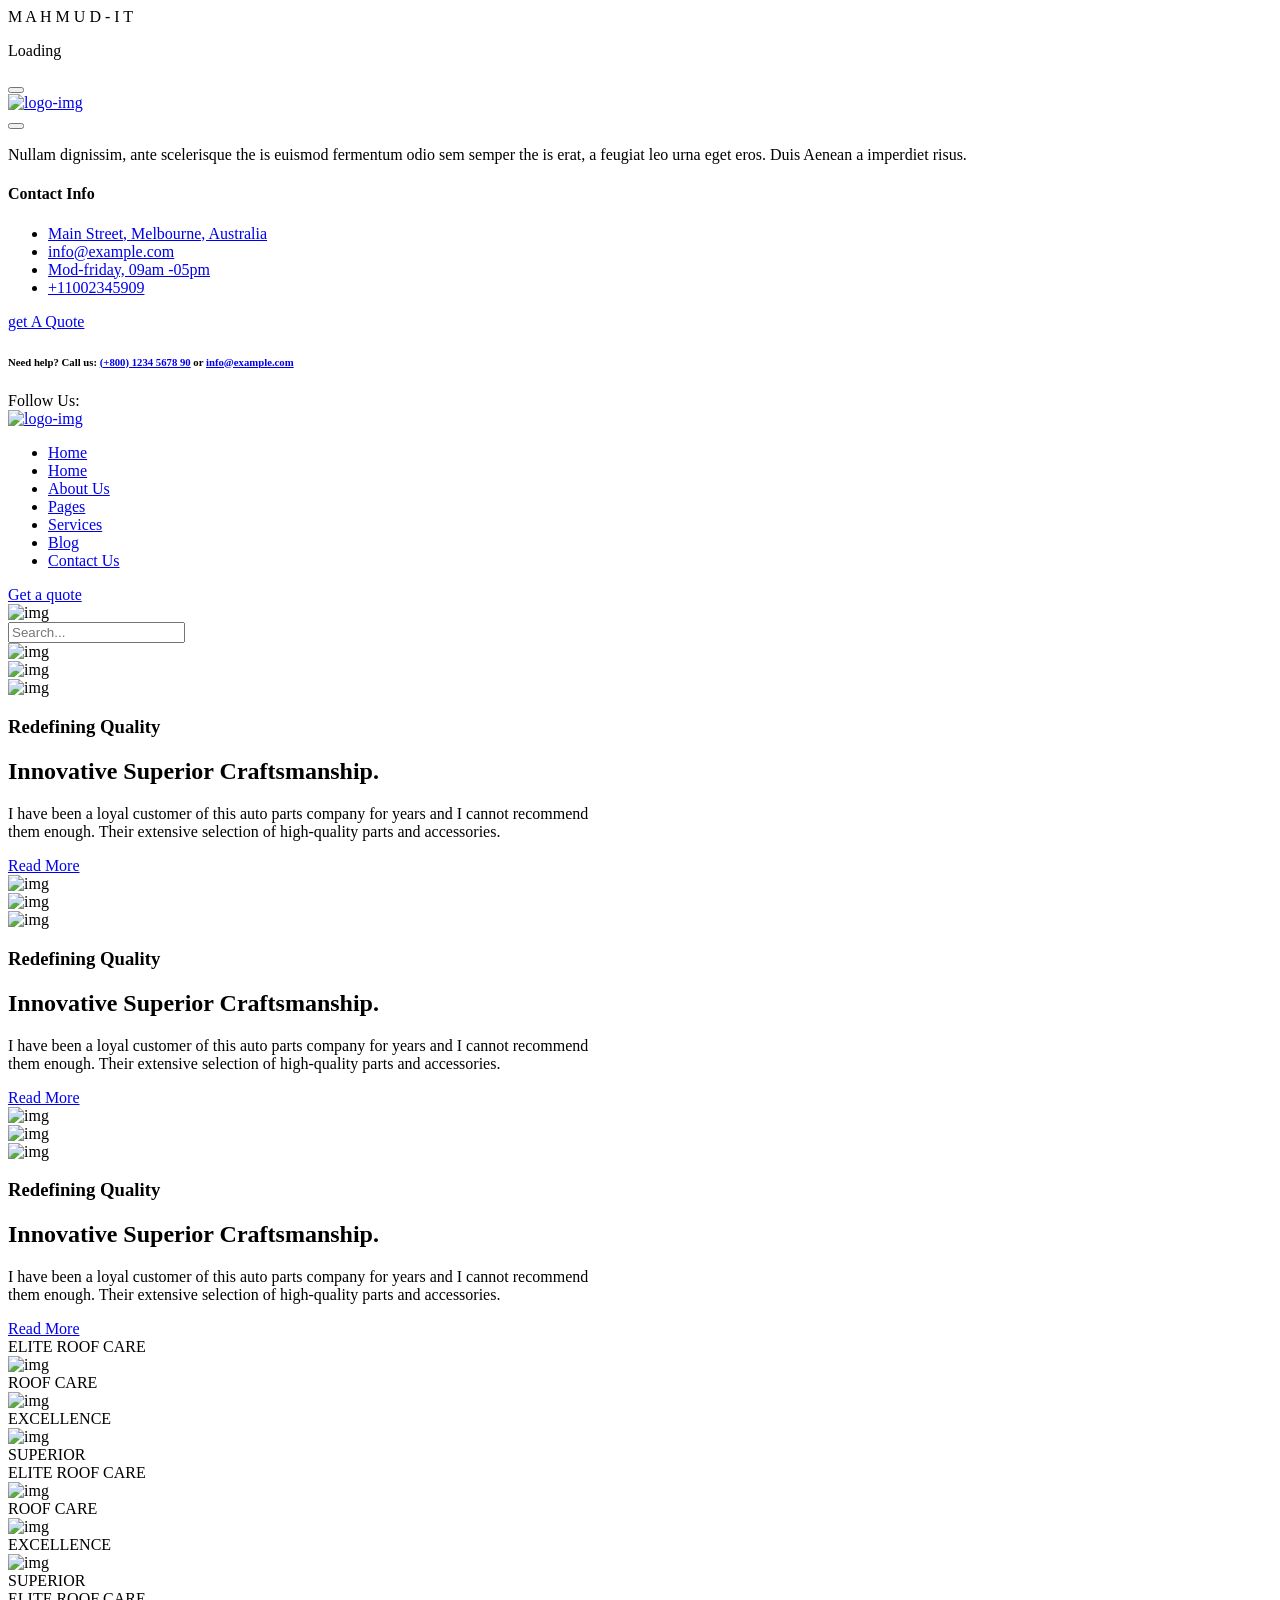
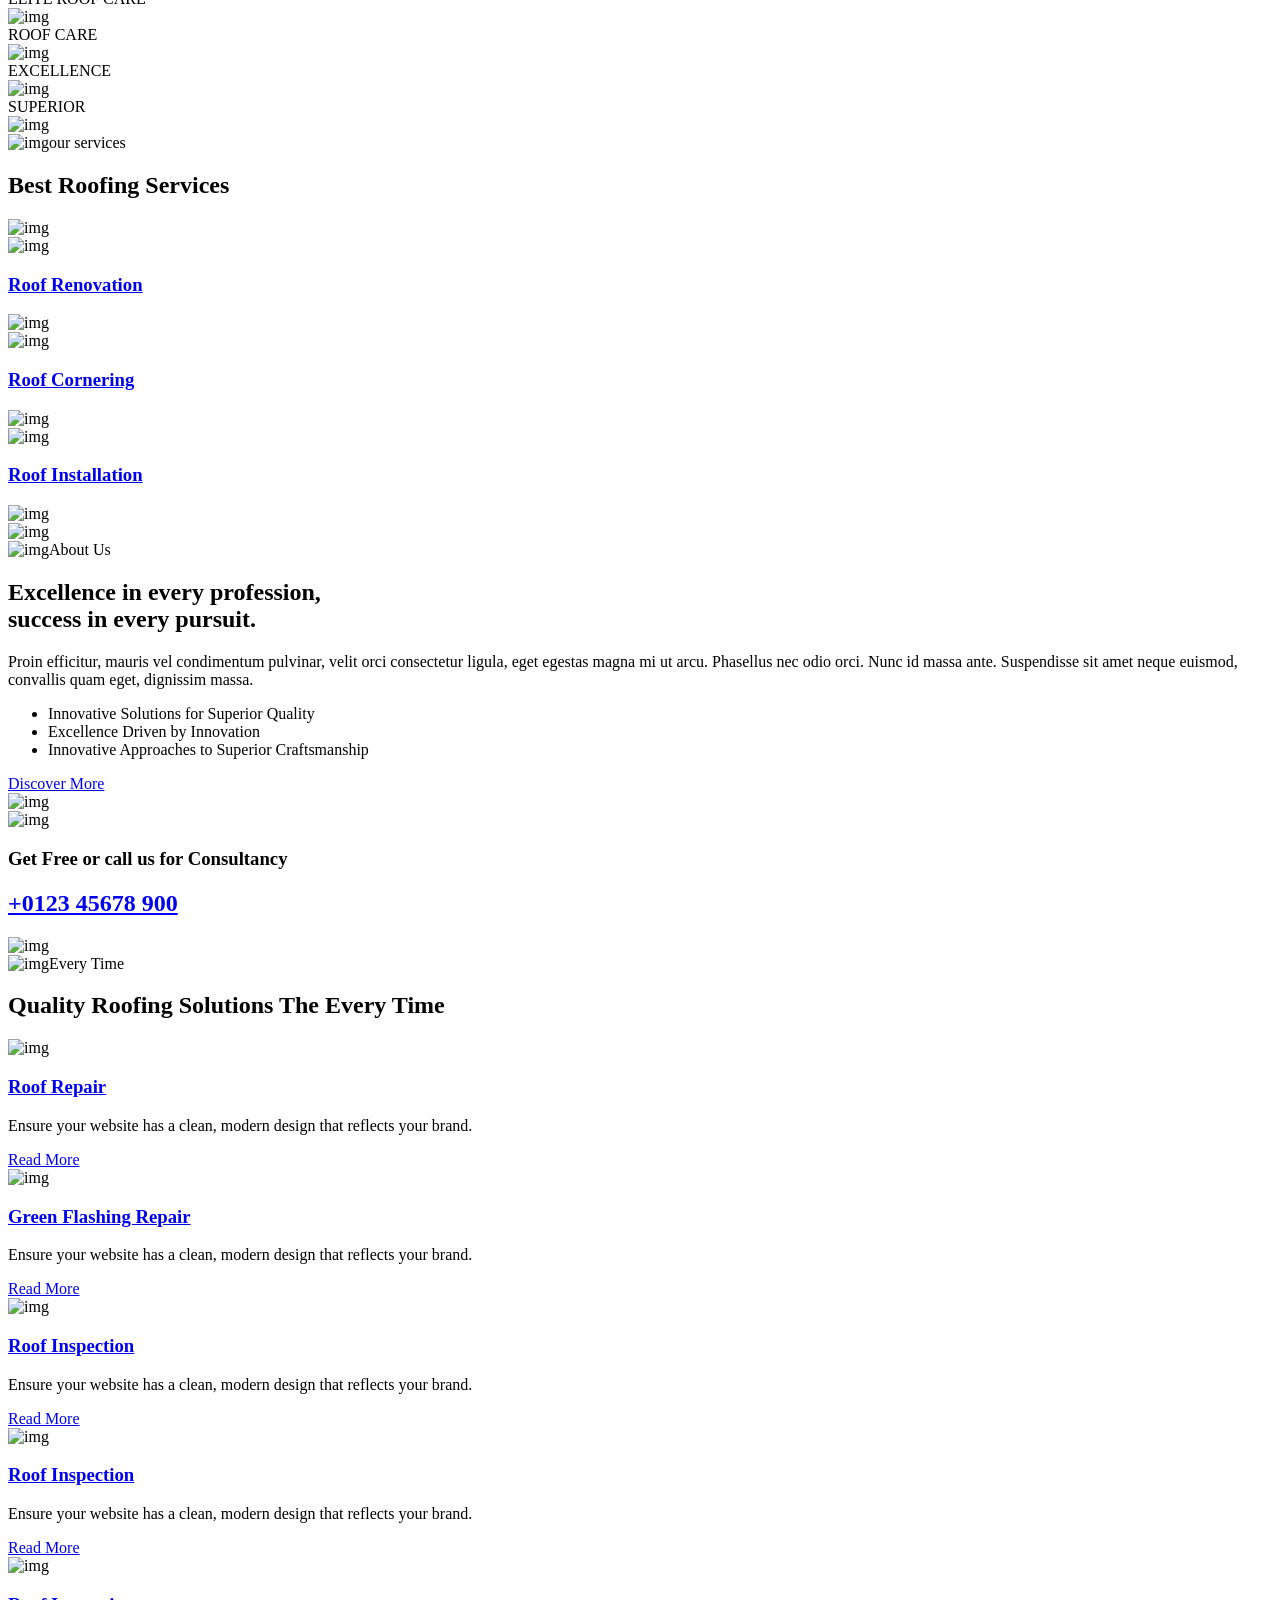
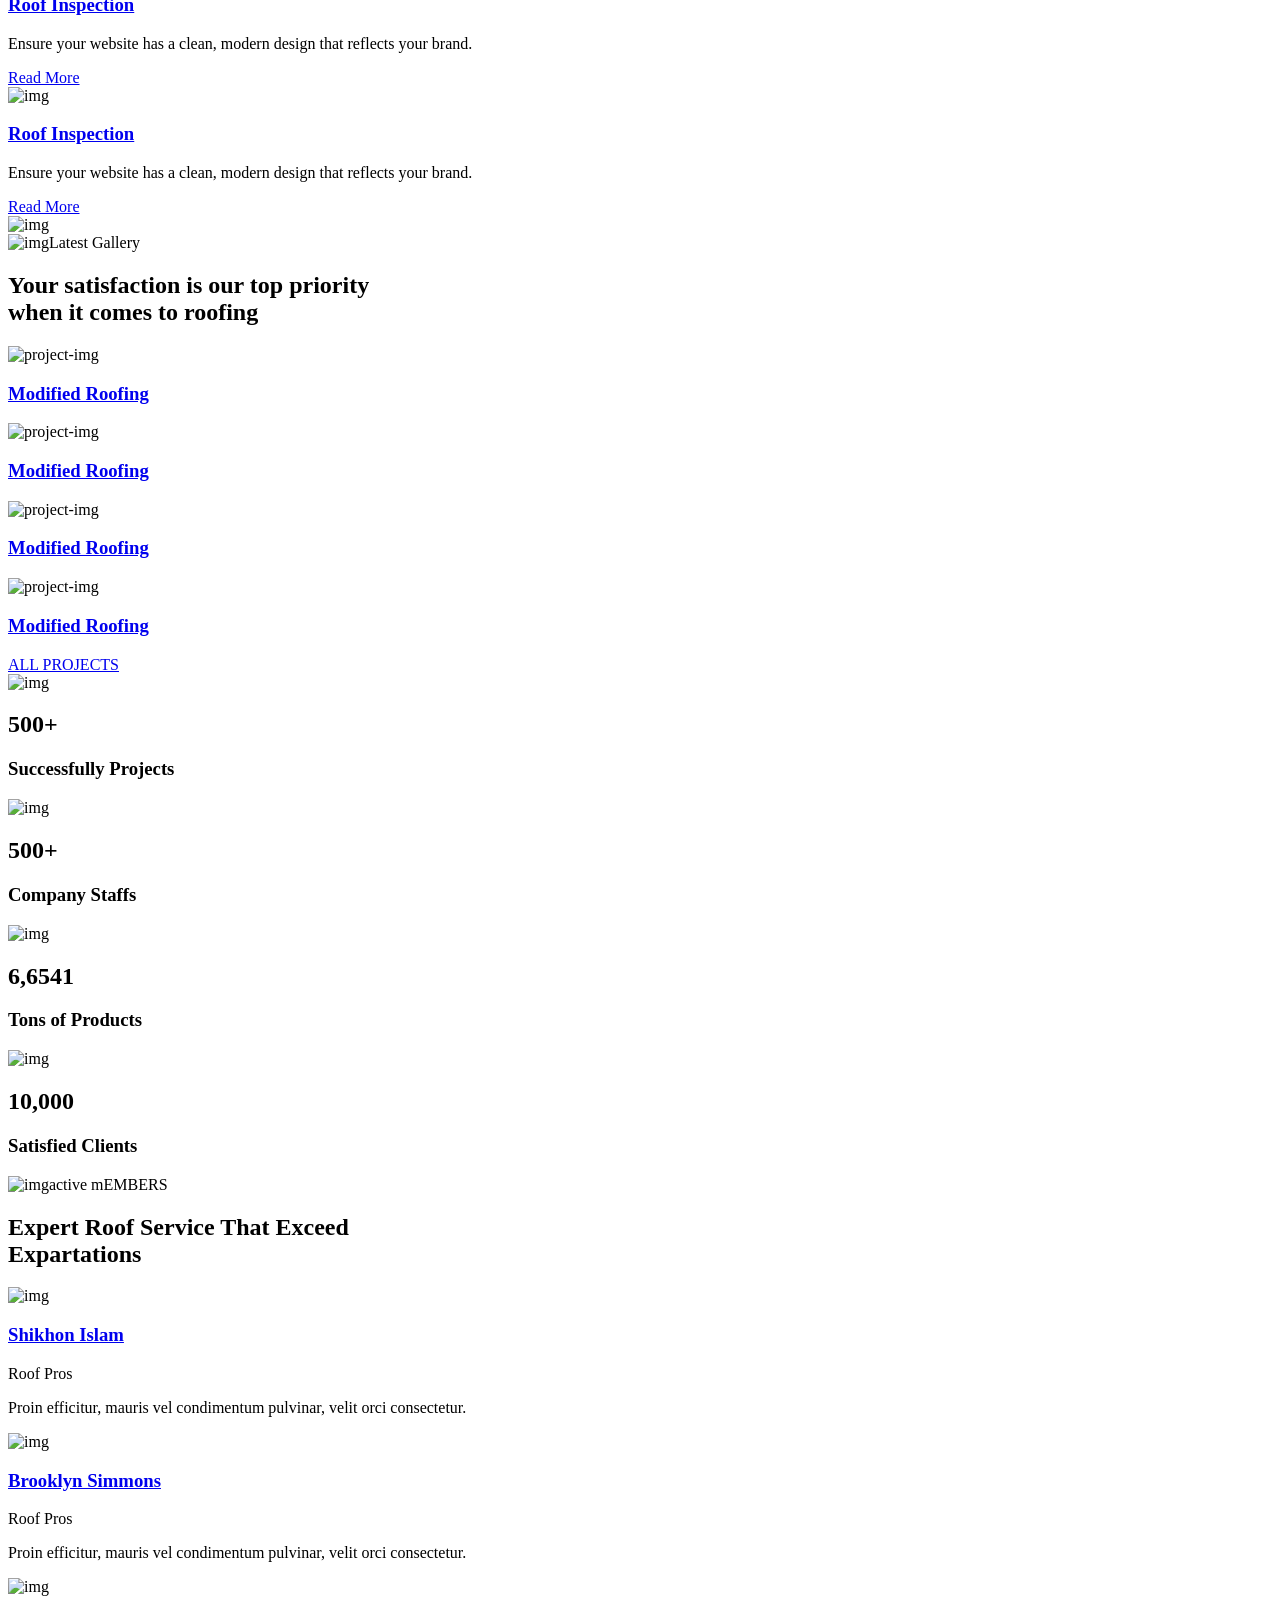
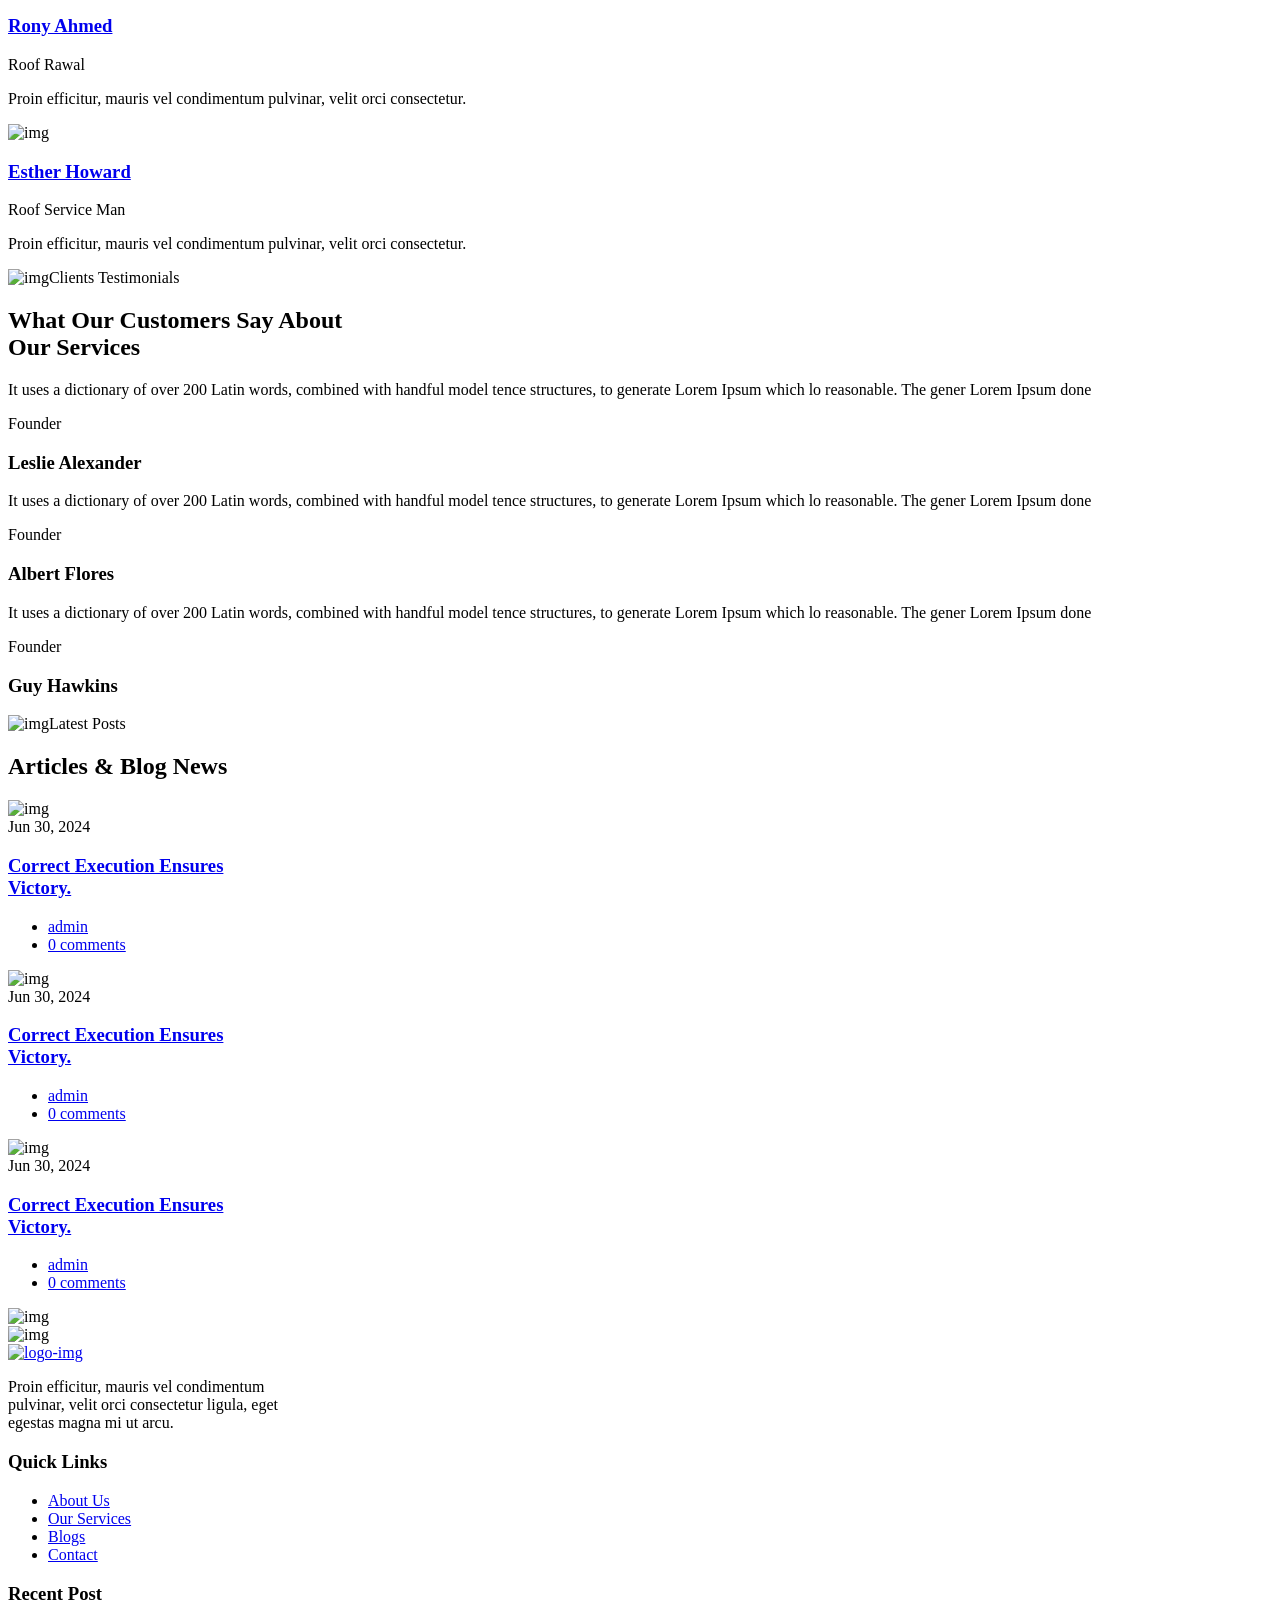
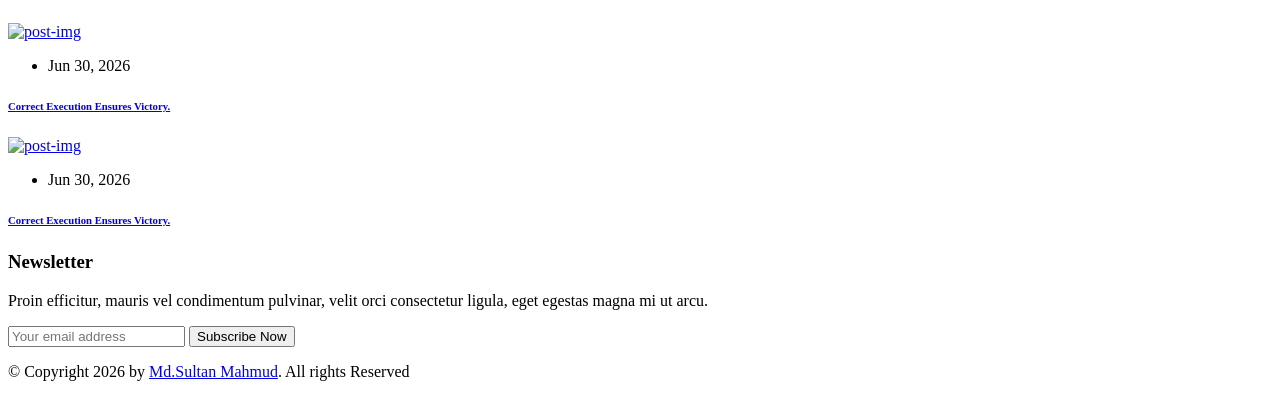
==== index.html @ 5cea92f7 "Add files via upload" ====
<!DOCTYPE html>
<html lang="en">
<!--<< Header Area >>-->

<head>
    <!-- ========== Meta Tags ========== -->
    <meta charset="UTF-8">
    <meta http-equiv="X-UA-Compatible" content="IE=edge">
    <meta name="viewport" content="width=device-width, initial-scale=1">
    <meta name="author" content="cmshaper">
    <meta name="description" content="Nexava - Roofing Services">
    <!-- ======== Page title ============ -->
    <title>sultan mahmud - Roofing Services </title>
    <!--<< Favcion >>-->
    
<!-- fontawsom -->

       

    <link rel="shortcut icon" href="assets/img/favicon.png">
    <!--<< Bootstrap min.css >>-->
    <link rel="stylesheet" href="assets/css/bootstrap.min.css">
    <!--<< All Min Css >>-->
    <link rel="stylesheet" href="assets/css/all.min.css">
    <!--<< Animate.css >>-->
    <link rel="stylesheet" href="assets/css/animate.css">
    <!--<< Magnific Popup.css >>-->
    <link rel="stylesheet" href="assets/css/magnific-popup.css">
    <!--<< MeanMenu.css >>-->
    <link rel="stylesheet" href="assets/css/meanmenu.css">
    <!--<< Swiper Bundle.css >>-->
    <link rel="stylesheet" href="assets/css/swiper-bundle.min.css">
    <!--<< Nice Select.css >>-->
    <link rel="stylesheet" href="assets/css/nice-select.css">
    <!--<< Color.css >>-->
    <link rel="stylesheet" href="assets/css/color.css">
    <!--<< Main.css >>-->
    <link rel="stylesheet" href="assets/css/main.css">
</head>

<body>

    <!-- Preloader Start -->
    <div id="preloader" class="preloader">
        <div class="animation-preloader">
            <div class="spinner">
            </div>
            <div class="txt-loading">
                <span data-text-preloader="M" class="letters-loading">
                        M
                    </span>
                <span data-text-preloader="A" class="letters-loading">
                        A
                    </span>
                <span data-text-preloader="H" class="letters-loading">
                        H
                    </span>
                <span data-text-preloader="M" class="letters-loading">
                        M
                    </span>
                <span data-text-preloader="U" class="letters-loading">
                        U
                    </span>
                <span data-text-preloader="D" class="letters-loading">
                        D
                    </span>                <span data-text-preloader="-" class="letters-loading">
                        -
                    </span>                <span data-text-preloader="I" class="letters-loading">
                        I
                    </span>                <span data-text-preloader="T" class="letters-loading">
                        T
                    </span>
            </div>
            <p class="text-center">Loading</p>
        </div>
        <div class="loader">
            <div class="row">
                <div class="col-3 loader-section section-left">
                    <div class="bg"></div>
                </div>
                <div class="col-3 loader-section section-left">
                    <div class="bg"></div>
                </div>
                <div class="col-3 loader-section section-right">
                    <div class="bg"></div>
                </div>
                <div class="col-3 loader-section section-right">
                    <div class="bg"></div>
                </div>
            </div>
        </div>
    </div>

    <!-- Back To Top Start -->
    <button id="back-top" class="back-to-top">
            <i class="fa-regular fa-arrow-up"></i>
        </button>

    <!--<< Mouse Cursor Start >>-->
    <div class="mouse-cursor cursor-outer"></div>
    <div class="mouse-cursor cursor-inner"></div>

    <!-- Offcanvas Area Start -->
    <div class="fix-area">
        <div class="offcanvas__info">
            <div class="offcanvas__wrapper">
                <div class="offcanvas__content">
                    <div class="offcanvas__top mb-5 d-flex justify-content-between align-items-center">
                        <div class="offcanvas__logo">
                            <a href='/'>
                                    <img src="assets/img/logo/black-logo.Add a heading (11).png" alt="logo-img">
                                </a>
                        </div>
                        <div class="offcanvas__close">
                            <button>
                                <i class="fas fa-times"></i>
                                </button>
                        </div>
                    </div>
                    <p class="text d-none d-xl-block">
                        Nullam dignissim, ante scelerisque the is euismod fermentum odio sem semper the is erat, a feugiat leo urna eget eros. Duis Aenean a imperdiet risus.
                    </p>
                    <div class="mobile-menu fix mb-3"></div>
                    <div class="offcanvas__contact">
                        <h4>Contact Info</h4>
                        <ul>
                            <li class="d-flex align-items-center">
                                <div class="offcanvas__contact-icon">
                                    <i class="fal fa-map-marker-alt"></i>
                                </div>
                                <div class="offcanvas__contact-text">
                                    <a target="_blank" href="#">Main Street, Melbourne, Australia</a>
                                </div>
                            </li>
                            <li class="d-flex align-items-center">
                                <div class="offcanvas__contact-icon mr-15">
                                    <i class="fal fa-envelope"></i>
                                </div>
                                <div class="offcanvas__contact-text">
                                    <a href="mailto:info@azent.com"><span class="mailto:info@example.com">info@example.com</span></a>
                                </div>
                            </li>
                            <li class="d-flex align-items-center">
                                <div class="offcanvas__contact-icon mr-15">
                                    <i class="fal fa-clock"></i>
                                </div>
                                <div class="offcanvas__contact-text">
                                    <a target="_blank" href="#">Mod-friday, 09am -05pm</a>
                                </div>
                            </li>
                            <li class="d-flex align-items-center">
                                <div class="offcanvas__contact-icon mr-15">
                                    <i class="far fa-phone"></i>
                                </div>
                                <div class="offcanvas__contact-text">
                                    <a href="tel:+11002345909">+11002345909</a>
                                </div>
                            </li>
                        </ul>
                        <div class="header-button mt-4">
                            <a class='theme-btn text-center' href='/contact'>
                                    <span>get A Quote<i class="fa-solid fa-arrow-right-long"></i></span>
                                </a>
                        </div>
                        <div class="social-icon d-flex align-items-center">
                            <a href="#"><i class="fab fa-facebook-f"></i></a>
                            <a href="#"><i class="fab fa-twitter"></i></a>
                            <a href="#"><i class="fab fa-youtube"></i></a>
                            <a href="#"><i class="fab fa-linkedin-in"></i></a>
                        </div>
                    </div>
                </div>
            </div>
        </div>
    </div>
    <div class="offcanvas__overlay"></div>

    <!-- Header Top Section Start -->
    <div class="header-top-section fix">
        <div class="container">
            <div class="header-top-wrapper style-2">
                <h6><img src="assets/img/logo/Add a heading (11).png" alt="">Need help? Call us: <a href="tel:+8001234567890">(+800) 1234 5678 90</a> or <a href="mailto:info@example.com"> info@example.com</a></h6>
                <div class="top-right">
                    <div class="social-icon d-flex align-items-center">
                        <span>Follow Us:</span>
                        <a href="#"><i class="fab fa-facebook-f"></i></a>
                        <a href="#"><i class="fab fa-twitter"></i></a>
                        <a href="#"><i class="fa-brands fa-linkedin-in"></i></a>
                        <a href="#"><i class="fa-brands fa-youtube"></i></a>
                    </div>
                </div>
            </div>
        </div>
    </div>

    <!-- Header Section Start -->
    <header id="header-sticky" class="header-2">
        <div class="container">
            <div class="mega-menu-wrapper">
                <div class="header-main">
                    <div class="logo">
                        <a class='header-logo' href='index.html'>
                            <img src="assets/img/logo/black-logo.png" alt="logo-img">
                        </a>
                    </div>
                    <div class="header-left">
                        <div class="mean__menu-wrapper">
                            <div class="main-menu">
                                <nav id="mobile-menu">
                                    <ul>
                                        <li class="has-dropdown active menu-thumb">
                                            <a href='index.html'> Home </a></li>
                                        <li class="has-dropdown active d-xl-none">
                                            <a class='border-none' href='/team'>
                                            Home
                                            </a></li>

                                        <li>
                                            <a href='about.html'>About Us</a>
                                        </li>
                                        
                                        <li class="has-dropdown">
                                            <a href='pages.html'>
                                                Pages
                                            </a>
                                            
                                        </li>

                                        <li>
                                            <a href='service-details.html'>
                                                Services
                                            </a>
                                            
                                        </li>
                                        <li>
                                            <a href='blog.html'>
                                                Blog
                                            </a>
                                        
                                        <li>
                                            <a href='contact.html'>Contact Us</a>
                                        </li>
                                    </ul>
                                </nav>
                            </div>
                        </div>
                    </div>
                    <div class="header-right d-flex justify-content-end align-items-center">
                        <a href="#0" class="search-trigger search-icon"><i class="fal fa-search"></i></a>
                        <div class="header-button">
                            <a class='theme-btn' href='contact.html'>
                                <span>
                                    Get a quote
                                    <i class="fa-regular fa-angles-right"></i>
                                </span>
                                </a>
                        </div>
                        <div class="header__hamburger d-xl-none my-auto">
                            <div class="sidebar__toggle">
                                <img src="assets/img/logo/bar.png" alt="img">
                            </div>
                        </div>
                    </div>
                </div>
            </div>
        </div>
    </header>

    <!-- Search Area Start -->
    <div class="search-wrap">
        <div class="search-inner">
            <i class="fas fa-times search-close" id="search-close"></i>
            <div class="search-cell">
                <form method="get">
                    <div class="search-field-holder">
                        <input type="search" class="main-search-input" placeholder="Search...">
                    </div>
                </form>
            </div>
        </div>
    </div>

    <!-- Hero Section Start -->
    <section class="hero-section fix hero-2">
        <div class="swiper-dot-2">
            <div class="dot-2"></div>
        </div>
        <div class="swiper hero-slider">
            <div class="swiper-wrapper">
                <div class="swiper-slide">
                    <div class="slider-image bg-cover" style="background-image: url('assets/img/hero/hero-1.jpg');">
                        <div class="shape-1" data-animation="slideInUp" data-duration="3s" data-delay="2s">
                            <img src="assets/img/hero/shape-1.png" alt="img">
                        </div>
                        <div class="shape-2" data-animation="slideInRight" data-duration="3s" data-delay="2s">
                            <img src="assets/img/hero/shape-2.png" alt="img">
                        </div>
                        <div class="shape-3" data-animation="slideInRight" data-duration="3s" data-delay="2.3s">
                            <img src="assets/img/hero/shape-3.png" alt="img">
                        </div>
                    </div>
                    <div class="container">
                        <div class="row g-4 align-items-center">
                            <div class="col-lg-8">
                                <div class="hero-content">
                                    <h3 data-animation="slideInRight" data-duration="2s" data-delay=".3s">Redefining Quality</h3>
                                    <h1 data-animation="slideInRight" data-duration="2s" data-delay=".5s">
                                        Innovative Superior Craftsmanship.
                                    </h1>
                                    <p data-animation="slideInRight" data-duration="2s" data-delay=".9s">
                                        I have been a loyal customer of this auto parts company for years and I cannot recommend <br> them enough. Their extensive selection of high-quality parts and accessories.
                                    </p>
                                    <div class="hero-button">
                                        <a class='theme-btn' data-animation='slideInRight' data-delay='.9s' data-duration='2s' href='/about'>
                                                Read More <i class="fa-regular fa-angles-right"></i>
                                            </a>
                                    </div>
                                </div>
                            </div>
                        </div>
                    </div>
                </div>
                <div class="swiper-slide">
                    <div class="slider-image bg-cover" style="background-image: url('assets/img/hero/hero-2.jpg');">
                        <div class="shape-1" data-animation="slideInUp" data-duration="3s" data-delay="2s">
                            <img src="assets/img/hero/shape-1.png" alt="img">
                        </div>
                        <div class="shape-2" data-animation="slideInRight" data-duration="3s" data-delay="2s">
                            <img src="assets/img/hero/shape-2.png" alt="img">
                        </div>
                        <div class="shape-3" data-animation="slideInRight" data-duration="3s" data-delay="2.3s">
                            <img src="assets/img/hero/shape-3.png" alt="img">
                        </div>
                    </div>
                    <div class="container">
                        <div class="row g-4 align-items-center">
                            <div class="col-lg-8">
                                <div class="hero-content">
                                    <h3 data-animation="slideInRight" data-duration="2s" data-delay=".3s">Redefining Quality</h3>
                                    <h1 data-animation="slideInRight" data-duration="2s" data-delay=".5s">
                                        Innovative Superior Craftsmanship.
                                    </h1>
                                    <p data-animation="slideInRight" data-duration="2s" data-delay=".9s">
                                        I have been a loyal customer of this auto parts company for years and I cannot recommend <br> them enough. Their extensive selection of high-quality parts and accessories.
                                    </p>
                                    <div class="hero-button">
                                        <a class='theme-btn' data-animation='slideInRight' data-delay='.9s' data-duration='2s' href='/about'>
                                                Read More <i class="fa-regular fa-angles-right"></i>
                                            </a>
                                    </div>
                                </div>
                            </div>
                        </div>
                    </div>
                </div>
                <div class="swiper-slide">
                    <div class="slider-image bg-cover" style="background-image: url('assets/img/hero/hero-3.jpg');">
                        <div class="shape-1" data-animation="slideInUp" data-duration="3s" data-delay="2s">
                            <img src="assets/img/hero/shape-1.png" alt="img">
                        </div>
                        <div class="shape-2" data-animation="slideInRight" data-duration="3s" data-delay="2s">
                            <img src="assets/img/hero/shape-2.png" alt="img">
                        </div>
                        <div class="shape-3" data-animation="slideInRight" data-duration="3s" data-delay="2.3s">
                            <img src="assets/img/hero/shape-3.png" alt="img">
                        </div>
                    </div>
                    <div class="container">
                        <div class="row g-4 align-items-center">
                            <div class="col-lg-8">
                                <div class="hero-content">
                                    <h3 data-animation="slideInRight" data-duration="2s" data-delay=".3s">Redefining Quality</h3>
                                    <h1 data-animation="slideInRight" data-duration="2s" data-delay=".5s">
                                        Innovative Superior Craftsmanship.
                                    </h1>
                                    <p data-animation="slideInRight" data-duration="2s" data-delay=".9s">
                                        I have been a loyal customer of this auto parts company for years and I cannot recommend <br> them enough. Their extensive selection of high-quality parts and accessories.
                                    </p>
                                    <div class="hero-button">
                                        <a class='theme-btn' data-animation='slideInRight' data-delay='.9s' data-duration='2s' href='/about'>
                                                Read More <i class="fa-regular fa-angles-right"></i>
                                            </a>
                                    </div>
                                </div>
                            </div>
                        </div>
                    </div>
                </div>
            </div>
        </div>
    </section>

    <!-- Marque Section Start -->
    <div class="marquee-section mt-5">
        <div class="mycustom-marque style-2">
            <div class="scrolling-wrap">
                <div class="comm">
                    <div class="cmn-textslide textitalick text-custom-storke">ELITE ROOF CARE</div>
                    <div><img src="assets/img/Asterisk2.png" alt="img"></div>
                    <div class="cmn-textslide textitalick">ROOF CARE</div>
                    <div><img src="assets/img/Asterisk2.png" alt="img"></div>
                    <div class="cmn-textslide textitalick text-custom-storke">EXCELLENCE</div>
                    <div><img src="assets/img/Asterisk2.png" alt="img"></div>
                    <div class="cmn-textslide textitalick text-custom-storke">SUPERIOR</div>
                </div>
                <div class="comm">
                    <div class="cmn-textslide textitalick text-custom-storke">ELITE ROOF CARE</div>
                    <div><img src="assets/img/Asterisk2.png" alt="img"></div>
                    <div class="cmn-textslide textitalick">ROOF CARE</div>
                    <div><img src="assets/img/Asterisk2.png" alt="img"></div>
                    <div class="cmn-textslide textitalick text-custom-storke">EXCELLENCE</div>
                    <div><img src="assets/img/Asterisk2.png" alt="img"></div>
                    <div class="cmn-textslide textitalick text-custom-storke">SUPERIOR</div>
                </div>
                <div class="comm">
                    <div class="cmn-textslide textitalick text-custom-storke">ELITE ROOF CARE</div>
                    <div><img src="assets/img/Asterisk2.png" alt="img"></div>
                    <div class="cmn-textslide textitalick">ROOF CARE</div>
                    <div><img src="assets/img/Asterisk2.png" alt="img"></div>
                    <div class="cmn-textslide textitalick text-custom-storke">EXCELLENCE</div>
                    <div><img src="assets/img/Asterisk2.png" alt="img"></div>
                    <div class="cmn-textslide textitalick text-custom-storke">SUPERIOR</div>
                </div>
            </div>
        </div>
    </div>

    <!-- Service Section Start -->
    <section class="service-section-2 fix section-padding">
        <div class="arrow-shape">
            <img src="assets/img/arrow-shape.png" alt="img">
        </div>
        <div class="container">
            <div class="section-title text-center">
                <span class="justify-content-center wow fadeInUp"><img src="assets/img/icon/07.svg" alt="img">our services</span>
                <h2 class="wow fadeInUp" data-wow-delay=".3s">Best Roofing Services</h2>
            </div>
            <div class="row g-4">
                <div class="col-xl-4 col-lg-6 col-md-6 wow fadeInUp" data-wow-delay=".3s">
                    <div class="service-card-items">
                        <div class="service-image">
                            <img src="assets/img/service/01.jpg" alt="img">
                            <div class="service-content">
                                <div class="icon">
                                    <img src="assets/img/icon/16.svg" alt="img">
                                </div>
                                <h3><a href='/service-details'>Roof Renovation</a></h3>
                                <a class='arrow-icon' href='/service-details'>
                                        <i class="fa-regular fa-arrow-right-long"></i>
                                    </a>
                            </div>
                        </div>
                    </div>
                </div>
                <div class="col-xl-4 col-lg-6 col-md-6 wow fadeInUp" data-wow-delay=".5s">
                    <div class="service-card-items">
                        <div class="service-image">
                            <img src="assets/img/service/02.jpg" alt="img">
                            <div class="service-content">
                                <div class="icon">
                                    <img src="assets/img/icon/17.svg" alt="img">
                                </div>
                                <h3><a href='/service-details'>Roof Cornering</a></h3>
                                <a class='arrow-icon' href='/service-details'>
                                        <i class="fa-regular fa-arrow-right-long"></i>
                                    </a>
                            </div>
                        </div>
                    </div>
                </div>
                <div class="col-xl-4 col-lg-6 col-md-6 wow fadeInUp" data-wow-delay=".7s">
                    <div class="service-card-items">
                        <div class="service-image">
                            <img src="assets/img/service/03.jpg" alt="img">
                            <div class="service-content">
                                <div class="icon">
                                    <img src="assets/img/icon/18.svg" alt="img">
                                </div>
                                <h3><a href='/service-details'>Roof Installation</a></h3>
                                <a class='arrow-icon' href='/service-details'>
                                        <i class="fa-regular fa-arrow-right-long"></i>
                                    </a>
                            </div>
                        </div>
                    </div>
                </div>
            </div>
        </div>
    </section>

    <!-- About Section Start -->
    <section class="about-section fix section-padding bg-cover" style="background-image: url('assets/img/about/about-bg.jpg');">
        <div class="container">
            <div class="about-wrapper-2">
                <div class="row g-4 align-items-center">
                    <div class="col-lg-6">
                        <div class="about-image">
                            <img src="assets/img/about/03.jpg" alt="img" class="wow fadeInUp">
                            <div class="about-image-2 wow fadeInUp" data-wow-delay=".5s">
                                <img src="assets/img/about/04.jpg" alt="img">
                                <a href="https://www.youtube.com/watch?v=Cn4G2lZ_g2I" class="video-btn ripple video-popup">
                                        <i class="fa-solid fa-play"></i>
                                    </a>
                            </div>
                        </div>
                    </div>
                    <div class="col-lg-6">
                        <div class="about-content">
                            <div class="section-title">
                                <span class="wow fadeInUp"><img src="assets/img/icon/07.svg" alt="img">About Us</span>
                                <h2 class="text-white wow fadeInUp" data-wow-delay=".3s">Excellence in every profession, <br> success in every pursuit.</h2>
                            </div>
                            <p class="mt-3 mt-md-0 wow fadeInUp" data-wow-delay=".5s">
                                Proin efficitur, mauris vel condimentum pulvinar, velit orci consectetur ligula, eget egestas magna mi ut arcu. Phasellus nec odio orci. Nunc id massa ante. Suspendisse sit amet neque euismod, convallis quam eget, dignissim massa.
                            </p>
                            <ul class="about-list wow fadeInUp" data-wow-delay=".3s">
                                <li>
                                    <i class="fa-solid fa-circle-check"></i> Innovative Solutions for Superior Quality
                                </li>
                                <li>
                                    <i class="fa-solid fa-circle-check"></i> Excellence Driven by Innovation
                                </li>
                                <li>
                                    <i class="fa-solid fa-circle-check"></i> Innovative Approaches to Superior Craftsmanship
                                </li>
                            </ul>
                            <a class='theme-btn wow fadeInUp' data-wow-delay='.5s' href='/about'>Discover More <i class="fa-regular fa-angles-right"></i></a>
                        </div>
                    </div>
                </div>
            </div>
        </div>
    </section>

    <!-- Contact Info Section Start -->
    <section class="contact-info-section">
        <div class="container">
            <div class="contact-info-wrapper">
                <div class="contact-img">
                    <img src="assets/img/contact-info-img.png" alt="img">
                </div>
                <div class="line-shape-2">
                    <img src="assets/img/line-shape-2.png" alt="img">
                </div>
                <div class="row g-4">
                    <div class="col-sm-6"></div>
                    <div class="col-xxl-6">
                        <div class="contact-info-items">
                            <div class="icon">
                                <i class="fa-sharp fa-regular fa-phone-volume"></i>
                            </div>
                            <div class="content">
                                <h3 class="wow fadeInUp">Get Free or call us for Consultancy</h3>
                                <h2 class="wow fadeInUp" data-wow-delay=".3s"><a href="tel:+012345678900">+0123 45678 900</a></h2>
                            </div>
                        </div>
                    </div>
                </div>
            </div>
        </div>
    </section>

    <!-- Service Section Start -->
    <section class="service-section-3 section-padding pb-0">
        <div class="service-bg-shape">
            <img src="assets/img/service/service-bg.png" alt="img">
        </div>
        <div class="container">
            <div class="service-wrapper-2">
                <div class="row g-4">
                    <div class="col-xl-4">
                        <div class="service-left-item">
                            <div class="section-title">
                                <span class="wow fadeInUp"><img src="assets/img/icon/07.svg" alt="img">Every Time</span>
                                <h2 class="wow fadeInUp" data-wow-delay=".3s">Quality Roofing Solutions The Every Time</h2>
                            </div>
                            <div class="service-image mt-3 mt-md-0 wow fadeInUp" data-wow-delay=".5s">
                                <img src="assets/img/service/04.jpg" alt="img">
                            </div>
                        </div>
                    </div>
                    <div class="col-xl-8">
                        <div class="row g-4">
                            <div class="col-xxl-4 col-xl-6 col-lg-6 col-md-6 wow fadeInUp" data-wow-delay=".3s">
                                <div class="service-box-items style-2 mt-0">
                                    <div class="content">
                                        <h3><a href='/service-details'>Roof Repair</a></h3>
                                        <p>Ensure your website has a clean, modern design that reflects your brand.</p>
                                        <a href="service-details" class="link-btn">Read More <i class="fa-regular fa-angles-right"></i></a>
                                    </div>
                                    <div class="icon">
                                        <img src="assets/img/icon/01.svg" alt="img">
                                    </div>
                                </div>
                            </div>
                            <div class="col-xxl-4 col-xl-6 col-lg-6 col-md-6 wow fadeInUp" data-wow-delay=".5s">
                                <div class="service-box-items style-2 mt-0">
                                    <div class="content">
                                        <h3><a href='/service-details'>Green Flashing Repair</a></h3>
                                        <p>Ensure your website has a clean, modern design that reflects your brand.</p>
                                        <a href="service-details" class="link-btn">Read More <i class="fa-regular fa-angles-right"></i></a>
                                    </div>
                                    <div class="icon">
                                        <img src="assets/img/icon/02.svg" alt="img">
                                    </div>
                                </div>
                            </div>
                            <div class="col-xxl-4 col-xl-6 col-lg-6 col-md-6 wow fadeInUp" data-wow-delay=".7s">
                                <div class="service-box-items style-2 mt-0">
                                    <div class="content">
                                        <h3><a href='/service-details'>Roof Inspection</a></h3>
                                        <p>Ensure your website has a clean, modern design that reflects your brand.</p>
                                        <a href="service-details" class="link-btn">Read More <i class="fa-regular fa-angles-right"></i></a>
                                    </div>
                                    <div class="icon">
                                        <img src="assets/img/icon/04.svg" alt="img">
                                    </div>
                                </div>
                            </div>
                            <div class="col-xxl-4 col-xl-6 col-lg-6 col-md-6 wow fadeInUp" data-wow-delay=".3s">
                                <div class="service-box-items style-2 mt-0">
                                    <div class="content">
                                        <h3><a href='/service-details'>Roof Inspection</a></h3>
                                        <p>Ensure your website has a clean, modern design that reflects your brand.</p>
                                        <a href="service-details" class="link-btn">Read More <i class="fa-regular fa-angles-right"></i></a>
                                    </div>
                                    <div class="icon">
                                        <img src="assets/img/icon/04.svg" alt="img">
                                    </div>
                                </div>
                            </div>
                            <div class="col-xxl-4 col-xl-6 col-lg-6 col-md-6 wow fadeInUp" data-wow-delay=".5s">
                                <div class="service-box-items style-2 mt-0">
                                    <div class="content">
                                        <h3><a href='/service-details'>Roof Inspection</a></h3>
                                        <p>Ensure your website has a clean, modern design that reflects your brand.</p>
                                        <a href="service-details" class="link-btn">Read More <i class="fa-regular fa-angles-right"></i></a>
                                    </div>
                                    <div class="icon">
                                        <img src="assets/img/icon/19.svg" alt="img">
                                    </div>
                                </div>
                            </div>
                            <div class="col-xxl-4 col-xl-6 col-lg-6 col-md-6 wow fadeInUp" data-wow-delay=".7s">
                                <div class="service-box-items style-2 mt-0">
                                    <div class="content">
                                        <h3><a href='/service-details'>Roof Inspection</a></h3>
                                        <p>Ensure your website has a clean, modern design that reflects your brand.</p>
                                        <a href="service-details" class="link-btn">Read More <i class="fa-regular fa-angles-right"></i></a>
                                    </div>
                                    <div class="icon">
                                        <img src="assets/img/icon/20.svg" alt="img">
                                    </div>
                                </div>
                            </div>
                        </div>
                    </div>
                </div>
            </div>
        </div>
    </section>

    <!-- Project Section Start -->
    <section class="project-section fix section-padding">
        <div class="container">
            <div class="section-title">
                <span class="wow fadeInUp"><img src="assets/img/icon/07.svg" alt="img">Latest Gallery</span>
                <h2 class="wow fadeInUp" data-wow-delay=".3s">Your satisfaction is our top priority <br> when it comes to roofing</h2>
            </div>
            <div class="row">
                <div class="col-xl-6 col-lg-6 wow fadeInUp" data-wow-delay=".3s">
                    <div class="project-items">
                        <div class="project-image">
                            <img src="assets/img/project/05.jpg" alt="project-img">
                            <div class="project-content">
                                <h3>
                                    <a href='/project-details'>Modified Roofing</a>
                                </h3>
                                <a class='icon' href='/project-details'>
                                        <i class="fa-regular fa-arrow-right-long"></i>
                                    </a>
                            </div>
                        </div>
                    </div>
                </div>
                <div class="col-xl-6 col-lg-6 wow fadeInUp" data-wow-delay=".5s">
                    <div class="project-items">
                        <div class="project-image">
                            <img src="assets/img/project/06.jpg" alt="project-img">
                            <div class="project-content">
                                <h3>
                                    <a href='/project-details'>Modified Roofing</a>
                                </h3>
                                <a class='icon' href='/project-details'>
                                        <i class="fa-regular fa-arrow-right-long"></i>
                                    </a>
                            </div>
                        </div>
                    </div>
                </div>
                <div class="col-xl-6 col-lg-6 wow fadeInUp" data-wow-delay=".3s">
                    <div class="project-items">
                        <div class="project-image">
                            <img src="assets/img/project/07.jpg" alt="project-img">
                            <div class="project-content">
                                <h3>
                                    <a href='/project-details'>Modified Roofing</a>
                                </h3>
                                <a class='icon' href='/project-details'>
                                        <i class="fa-regular fa-arrow-right-long"></i>
                                    </a>
                            </div>
                        </div>
                    </div>
                </div>
                <div class="col-xl-6 col-lg-6 wow fadeInUp" data-wow-delay=".5s">
                    <div class="project-items">
                        <div class="project-image">
                            <img src="assets/img/project/08.jpg" alt="project-img">
                            <div class="project-content">
                                <h3>
                                    <a href='/project-details'>Modified Roofing</a>
                                </h3>
                                <a class='icon' href='/project-details'>
                                        <i class="fa-regular fa-arrow-right-long"></i>
                                    </a>
                            </div>
                        </div>
                    </div>
                </div>
            </div>
            <div class="project-button text-center mt-5 wow fadeInUp" data-wow-delay=".3s">
                <a class='theme-btn' href='/project'>
                        ALL PROJECTS
                        <i class="fa-regular fa-angles-right"></i>
                    </a>
            </div>
        </div>
    </section>

    <!-- Counter Section Start -->
    <section class="counter-section fix section-padding pt-0">
        <div class="container">
            <div class="row g-4">
                <div class="col-xl-3 col-lg-4 col-md-6 wow fadeInUp" data-wow-delay=".2s">
                    <div class="counter-items">
                        <div class="icon">
                            <img src="assets/img/icon/12.svg" alt="img">
                        </div>
                        <div class="content">
                            <h2><span class="count">500</span>+</h2>
                            <h3>Successfully Projects</h3>
                        </div>
                    </div>
                </div>
                <div class="col-xl-3 col-lg-4 col-md-6 wow fadeInUp" data-wow-delay=".4s">
                    <div class="counter-items">
                        <div class="icon">
                            <img src="assets/img/icon/13.svg" alt="img">
                        </div>
                        <div class="content">
                            <h2><span class="count">500</span>+</h2>
                            <h3> Company Staffs</h3>
                        </div>
                    </div>
                </div>
                <div class="col-xl-3 col-lg-4 col-md-6 wow fadeInUp" data-wow-delay=".6s">
                    <div class="counter-items">
                        <div class="icon">
                            <img src="assets/img/icon/14.svg" alt="img">
                        </div>
                        <div class="content">
                            <h2><span class="count">6,6541</span></h2>
                            <h3>Tons of Products</h3>
                        </div>
                    </div>
                </div>
                <div class="col-xl-3 col-lg-4 col-md-6 wow fadeInUp" data-wow-delay=".8s">
                    <div class="counter-items">
                        <div class="icon">
                            <img src="assets/img/icon/15.svg" alt="img">
                        </div>
                        <div class="content">
                            <h2><span class="count">10,000</span></h2>
                            <h3>Satisfied Clients</h3>
                        </div>
                    </div>
                </div>
            </div>
        </div>
    </section>

    <!-- Team Section Start -->
    <section class="team-section fix section-padding pt-0">
        <div class="container">
            <div class="section-title text-center">
                <span class=" justify-content-center wow fadeInUp"><img src="assets/img/icon/07.svg" alt="img">active mEMBERS </span>
                <h2 class="wow fadeInUp" data-wow-delay=".3s">Expert Roof Service That Exceed <br> Expartations </h2>
            </div>
            <div class="row">
                <div class="col-xl-6 wow fadeInUp" data-wow-delay=".3s">
                    <div class="team-box-items">
                        <div class="team-image">
                            <img src="assets/img/team/01.jpg" alt="img">
                        </div>
                        <div class="team-content">
                            <h3><a href='/team-details'>Shikhon Islam</a></h3>
                            <span>Roof Pros</span>
                            <p>Proin efficitur, mauris vel condimentum pulvinar, velit orci consectetur.</p>
                            <div class="social-icon d-flex align-items-center">
                                <a href="#"><i class="fab fa-facebook-f"></i></a>
                                <a href="#"><i class="fab fa-twitter"></i></a>
                                <a href="#"><i class="fa-brands fa-linkedin-in"></i></a>
                                <a href="#"><i class="fa-brands fa-youtube"></i></a>
                            </div>
                        </div>
                    </div>
                </div>
                <div class="col-xl-6 wow fadeInUp" data-wow-delay=".5s">
                    <div class="team-box-items">
                        <div class="team-image">
                            <img src="assets/img/team/02.jpg" alt="img">
                        </div>
                        <div class="team-content">
                            <h3><a href='/team-details'>Brooklyn Simmons</a></h3>
                            <span>Roof Pros</span>
                            <p>Proin efficitur, mauris vel condimentum pulvinar, velit orci consectetur.</p>
                            <div class="social-icon d-flex align-items-center">
                                <a href="#"><i class="fab fa-facebook-f"></i></a>
                                <a href="#"><i class="fab fa-twitter"></i></a>
                                <a href="#"><i class="fa-brands fa-linkedin-in"></i></a>
                                <a href="#"><i class="fa-brands fa-youtube"></i></a>
                            </div>
                        </div>
                    </div>
                </div>
                <div class="col-xl-6 wow fadeInUp" data-wow-delay=".3s">
                    <div class="team-box-items">
                        <div class="team-image">
                            <img src="assets/img/team/03.jpg" alt="img">
                        </div>
                        <div class="team-content">
                            <h3><a href='/team-details'>Rony Ahmed</a></h3>
                            <span>Roof Rawal</span>
                            <p>Proin efficitur, mauris vel condimentum pulvinar, velit orci consectetur.</p>
                            <div class="social-icon d-flex align-items-center">
                                <a href="#"><i class="fab fa-facebook-f"></i></a>
                                <a href="#"><i class="fab fa-twitter"></i></a>
                                <a href="#"><i class="fa-brands fa-linkedin-in"></i></a>
                                <a href="#"><i class="fa-brands fa-youtube"></i></a>
                            </div>
                        </div>
                    </div>
                </div>
                <div class="col-xl-6 wow fadeInUp" data-wow-delay=".5s">
                    <div class="team-box-items">
                        <div class="team-image">
                            <img src="assets/img/team/04.jpg" alt="img">
                        </div>
                        <div class="team-content">
                            <h3><a href='/team-details'>Esther Howard</a></h3>
                            <span>Roof  Service Man</span>
                            <p>Proin efficitur, mauris vel condimentum pulvinar, velit orci consectetur.</p>
                            <div class="social-icon d-flex align-items-center">
                                <a href="#"><i class="fab fa-facebook-f"></i></a>
                                <a href="#"><i class="fab fa-twitter"></i></a>
                                <a href="#"><i class="fa-brands fa-linkedin-in"></i></a>
                                <a href="#"><i class="fa-brands fa-youtube"></i></a>
                            </div>
                        </div>
                    </div>
                </div>
            </div>
        </div>
    </section>

    <!-- Testimonial Section Start -->
    <section class="testimonial-section fix section-padding pt-0">
        <div class="container">
            <div class="section-title text-center">
                <span class="justify-content-center wow fadeInUp"><img src="assets/img/icon/07.svg" alt="img">Clients Testimonials</span>
                <h2 class="wow fadeInUp" data-wow-delay=".3s">What Our Customers Say About <br> Our Services</h2>
            </div>
            <div class="swiper testimonial-slider">
                <div class="swiper-wrapper">
                    <div class="swiper-slide">
                        <div class="testimonial-card-items">
                            <div class="client-img bg-cover" style="background-image: url('assets/img/testimonial/client-1.png');">
                                <div class="icon">
                                    <i class="fas fa-quote-right"></i>
                                </div>
                            </div>
                            <p>
                                It uses a dictionary of over 200 Latin words, combined with handful model tence structures, to generate Lorem Ipsum which lo reasonable. The gener Lorem Ipsum done
                            </p>
                            <div class="client-info">
                                <span>Founder</span>
                                <h3>Leslie Alexander</h3>
                            </div>
                        </div>
                    </div>
                    <div class="swiper-slide">
                        <div class="testimonial-card-items">
                            <div class="client-img bg-cover" style="background-image: url('assets/img/testimonial/client-2.png');">
                                <div class="icon">
                                    <i class="fas fa-quote-right"></i>
                                </div>
                            </div>
                            <p>
                                It uses a dictionary of over 200 Latin words, combined with handful model tence structures, to generate Lorem Ipsum which lo reasonable. The gener Lorem Ipsum done
                            </p>
                            <div class="client-info">
                                <span>Founder</span>
                                <h3>Albert Flores</h3>
                            </div>
                        </div>
                    </div>
                    <div class="swiper-slide">
                        <div class="testimonial-card-items">
                            <div class="client-img bg-cover" style="background-image: url('assets/img/testimonial/client-3.png');">
                                <div class="icon">
                                    <i class="fas fa-quote-right"></i>
                                </div>
                            </div>
                            <p>
                                It uses a dictionary of over 200 Latin words, combined with handful model tence structures, to generate Lorem Ipsum which lo reasonable. The gener Lorem Ipsum done
                            </p>
                            <div class="client-info">
                                <span>Founder</span>
                                <h3>Guy Hawkins</h3>
                            </div>
                        </div>
                    </div>
                </div>
            </div>
        </div>
    </section>

    <!-- News Section Start -->
    <section class="news-section section-padding fix bg-cover" style="background-image: url('assets/img/news/news-bg.jpg');">
        <div class="container">
            <div class="section-title text-center">
                <span class="justify-content-center wow fadeInUp"><img src="assets/img/icon/07.svg" alt="img">Latest Posts</span>
                <h2 class="wow fadeInUp" data-wow-delay=".3s">Articles & Blog News</h2>
            </div>
            <div class="row">
                <div class="col-xl-4 col-lg-6 col-md-6 wow fadeInUp" data-wow-delay=".3s">
                    <div class="news-card-items">
                        <div class="news-image">
                            <img src="assets/img/news/01.jpg" alt="img">
                            <div class="news-content">
                                <div class="post-date">
                                    <i class="fa-light fa-calendar-days"></i> Jun 30, 2024
                                </div>
                                <h3><a href='/news-details'>Correct Execution Ensures <br> Victory.</a></h3>
                                <ul class="post-items">
                                    <li>
                                        <a href='/news-details'> <i class="fa-regular fa-user"></i>
                                             admin</a>
                                    </li>
                                    <li>
                                        <a href='/news-details'><i class="fa-light fa-comment"></i>
                                                 0 comments</a>
                                    </li>
                                </ul>
                            </div>
                        </div>
                    </div>
                </div>
                <div class="col-xl-4 col-lg-6 col-md-6 wow fadeInUp" data-wow-delay=".5s">
                    <div class="news-card-items">
                        <div class="news-image">
                            <img src="assets/img/news/02.jpg" alt="img">
                            <div class="news-content">
                                <div class="post-date">
                                    <i class="fa-light fa-calendar-days"></i> Jun 30, 2024
                                </div>
                                <h3><a href='/news-details'>Correct Execution Ensures <br> Victory.</a></h3>
                                <ul class="post-items">
                                    <li>
                                        <a href='/news-details'> <i class="fa-regular fa-user"></i>
                                             admin</a>
                                    </li>
                                    <li>
                                        <a href='/news-details'><i class="fa-light fa-comment"></i>
                                                 0 comments</a>
                                    </li>
                                </ul>
                            </div>
                        </div>
                    </div>
                </div>
                <div class="col-xl-4 col-lg-6 col-md-6 wow fadeInUp" data-wow-delay=".7s">
                    <div class="news-card-items">
                        <div class="news-image">
                            <img src="assets/img/news/03.jpg" alt="img">
                            <div class="news-content">
                                <div class="post-date">
                                    <i class="fa-light fa-calendar-days"></i> Jun 30, 2024
                                </div>
                                <h3><a href='/news-details'>Correct Execution Ensures <br> Victory.</a></h3>
                                <ul class="post-items">
                                    <li>
                                        <a href='/news-details'> <i class="fa-regular fa-user"></i>
                                             admin</a>
                                    </li>
                                    <li>
                                        <a href='/news-details'><i class="fa-light fa-comment"></i>
                                                 0 comments</a>
                                    </li>
                                </ul>
                            </div>
                        </div>
                    </div>
                </div>
            </div>
        </div>
    </section>

    <!-- Footer Section Start -->
    <footer class="footer-section fix section-bg">
        <div class="shape-1">
            <img src="assets/img/footer/shape-1.png" alt="img">
        </div>
        <div class="shape-2">
            <img src="assets/img/footer/shape-2.png" alt="img">
        </div>
        <div class="container">
            <div class="footer-widgets-wrapper style-2">
                <div class="row">
                    <div class="col-xl-4 col-sm-6 col-md-6 col-lg-4 wow fadeInUp" data-wow-delay=".2s">
                        <div class="single-footer-widget">
                            <div class="widget-head">
                                <a href='/'>
                                    <img src="assets/img/logo/sultan.svg" alt="logo-img">
                                </a>
                            </div>
                            <div class="footer-content">
                                <p>
                                    Proin efficitur, mauris vel condimentum <br> pulvinar, velit orci consectetur ligula, eget <br> egestas magna mi ut arcu.
                                </p>
                                <div class="social-icon d-flex align-items-center">
                                    <a href="#"><i class="fab fa-facebook-f"></i></a>
                                    <a href="#"><i class="fab fa-twitter"></i></a>
                                    <a href="#"><i class="fa-brands fa-linkedin-in"></i></a>
                                    <a href="#"><i class="fa-brands fa-youtube"></i></a>
                                </div>
                            </div>
                        </div>
                    </div>
                    <div class="col-xl-2 col-sm-6 col-md-6 col-lg-4 wow fadeInUp" data-wow-delay=".4s">
                        <div class="single-footer-widget">
                            <div class="widget-head">
                                <h3>Quick Links</h3>
                            </div>
                            <ul class="list-items">
                                <li>
                                    <a href='about.html'>
                                        <i class="fa-regular fa-arrow-right-long"></i>
                                        About Us
                                    </a>
                                </li>
                                <!-- <li>
                                    <a href='/team'>
                                        <i class="fa-regular fa-arrow-right-long"></i>
                                        Our Team
                                    </a>
                                </li> -->
                                <li>
                                    <a href='service-details.html'>
                                        <i class="fa-regular fa-arrow-right-long"></i>
                                        Our Services
                                    </a>
                                </li>
                                <li>
                                    <a href='blog.html'>
                                        <i class="fa-regular fa-arrow-right-long"></i>
                                        Blogs
                                    </a>
                                </li>
                                <li>
                                    <a href='contact.html'>
                                        <i class="fa-regular fa-arrow-right-long"></i>
                                        Contact
                                    </a>
                                </li>
                            </ul>
                        </div>
                    </div>
                    <div class="col-xl-3 ps-lg-4 col-sm-6 col-md-6 col-lg-4 wow fadeInUp" data-wow-delay=".6s">
                        <div class="single-footer-widget">
                            <div class="widget-head">
                                <h3>Recent Post</h3>
                            </div>
                            <div class="recent-post-area">
                                <div class="recent-post-items">
                                    <div class="thumb">
                                        <a href='/news-details'><img src="assets/img/news/pp1.jpg" alt="post-img"></a>
                                    </div>
                                    <div class="content">
                                        <ul class="post-date">
                                            <li>
                                                <i class="fa-solid fa-calendar-days me-2"></i> Jun 30, 2026
                                            </li>
                                        </ul>
                                        <h6>
                                            <a href='/news-details'>
                                                Correct Execution Ensures Victory.
                                            </a>
                                        </h6>
                                    </div>
                                </div>
                                <div class="recent-post-items mb-0">
                                    <div class="thumb">
                                        <a href='/news-details'><img src="assets/img/news/pp2.jpg" alt="post-img"></a>
                                    </div>
                                    <div class="content">
                                        <ul class="post-date">
                                            <li>
                                                <i class="fa-solid fa-calendar-days me-2"></i> Jun 30, 2026
                                            </li>
                                        </ul>
                                        <h6>
                                            <a href='/news-details'>
                                                Correct Execution Ensures Victory.
                                            </a>
                                        </h6>
                                    </div>
                                </div>
                            </div>
                        </div>
                    </div>
                    <div class="col-xl-3 col-sm-6 col-md-6 col-lg-4 wow fadeInUp" data-wow-delay=".8s">
                        <div class="single-footer-widget">
                            <div class="widget-head">
                                <h3>Newsletter</h3>
                            </div>
                            <div class="footer-content">
                                <p>
                                    Proin efficitur, mauris vel condimentum pulvinar, velit orci consectetur ligula, eget egestas magna mi ut arcu.
                                </p>
                                <div class="footer-input">
                                    <input type="email" id="email" placeholder="Your email address">
                                    <button class="theme-btn" type="submit">
                                        Subscribe Now
                                    </button>
                                </div>
                            </div>
                        </div>
                    </div>
                </div>
            </div>
            <div class="footer-bottom">
                <div class="container">
                    <div class="footer-bottom-wrapper">
                        <p>
                            © Copyright 2026 by <a href='/'>Md.Sultan Mahmud</a>. All rights Reserved
                        </p>
                    </div>
                </div>
            </div>
        </div>
    </footer>

    <!--<< All JS Plugins >>-->
    <script src="assets/js/jquery-3.7.1.min.js"></script>
    <!--<< Viewport Js >>-->
    <script src="assets/js/viewport.jquery.js"></script>
    <!--<< Bootstrap Js >>-->
    <script src="assets/js/bootstrap.bundle.min.js"></script>
    <!--<< Nice Select Js >>-->
    <script src="assets/js/jquery.nice-select.min.js"></script>
    <!--<< Waypoints Js >>-->
    <script src="assets/js/jquery.waypoints.js"></script>
    <!--<< Counterup Js >>-->
    <script src="assets/js/jquery.counterup.min.js"></script>
    <!--<< Swiper Slider Js >>-->
    <script src="assets/js/swiper-bundle.min.js"></script>
    <!--<< MeanMenu Js >>-->
    <script src="assets/js/jquery.meanmenu.min.js"></script>
    <!--<< Magnific Popup Js >>-->
    <script src="assets/js/jquery.magnific-popup.min.js"></script>
    <!--<< Wow Animation Js >>-->
    <script src="assets/js/wow.min.js"></script>
    <!--<< Main.js >>-->
    <script src="assets/js/main.js"></script>
</body>

</html>
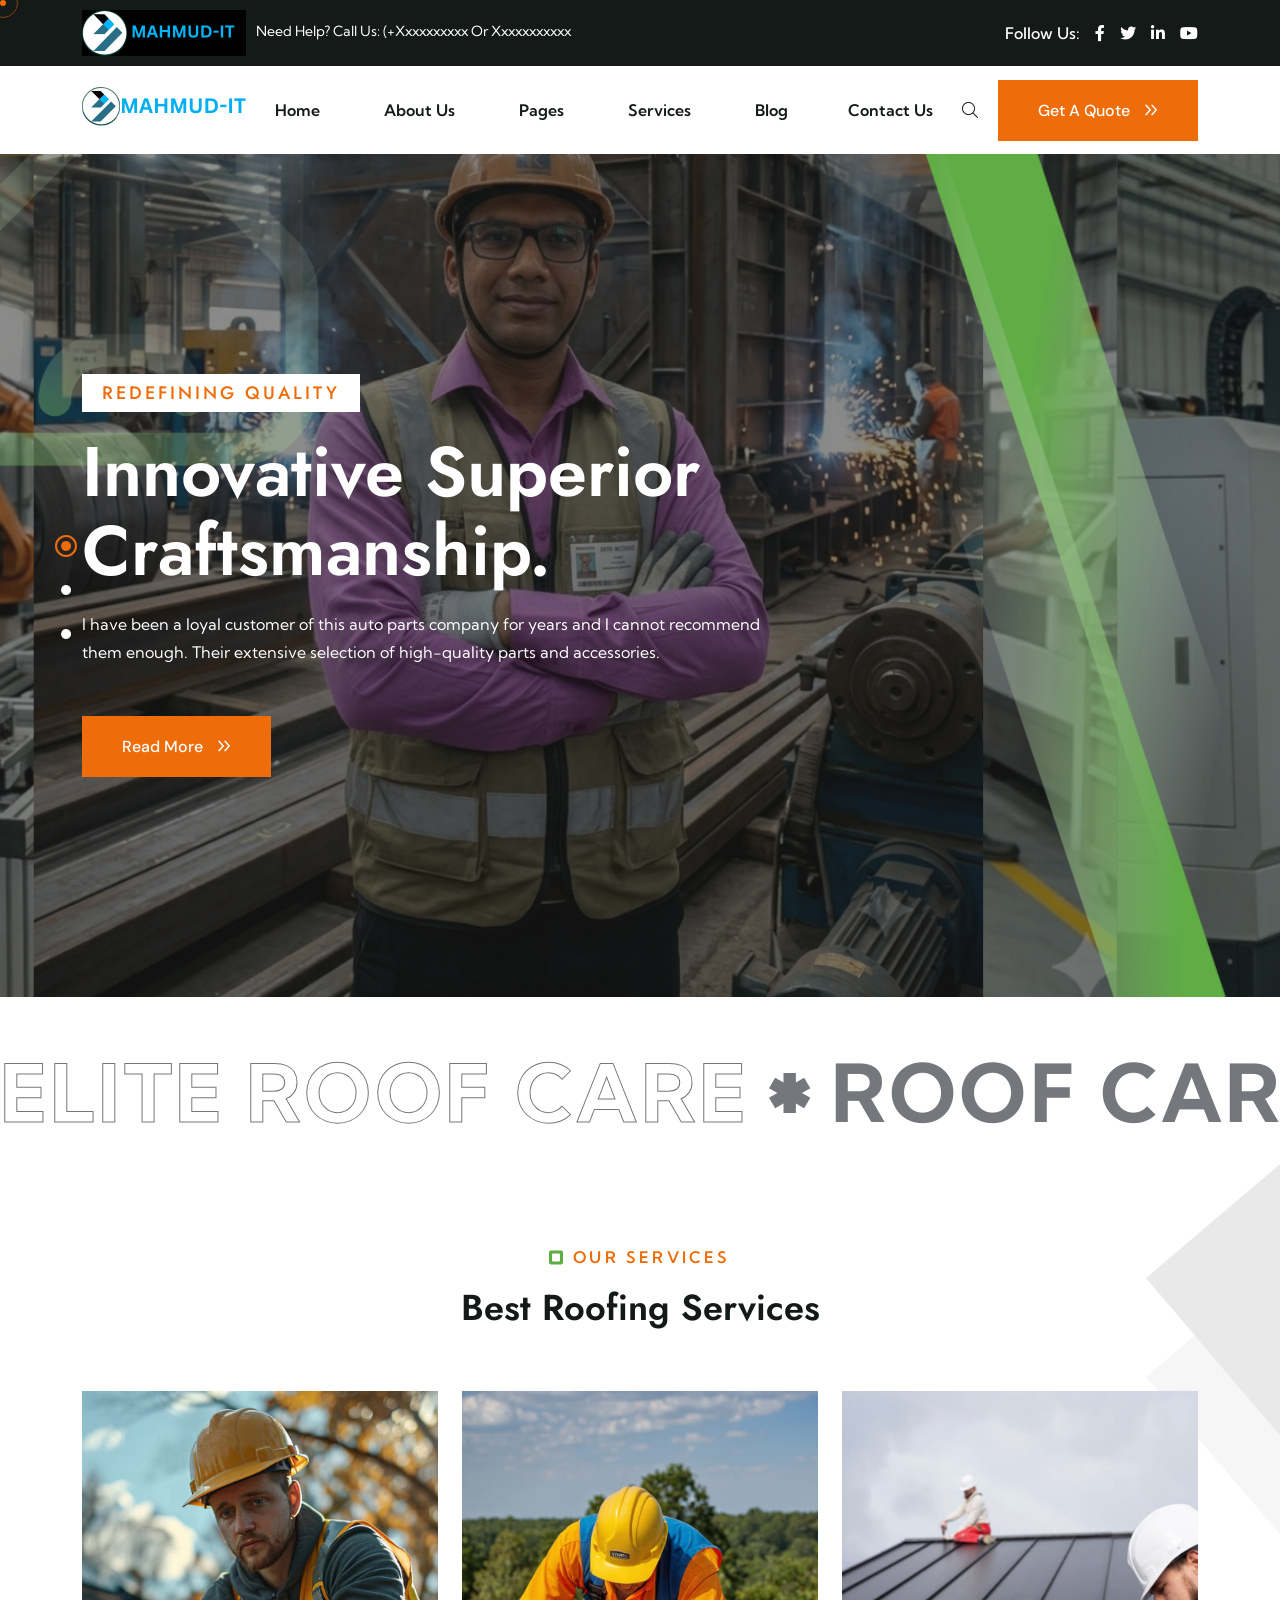
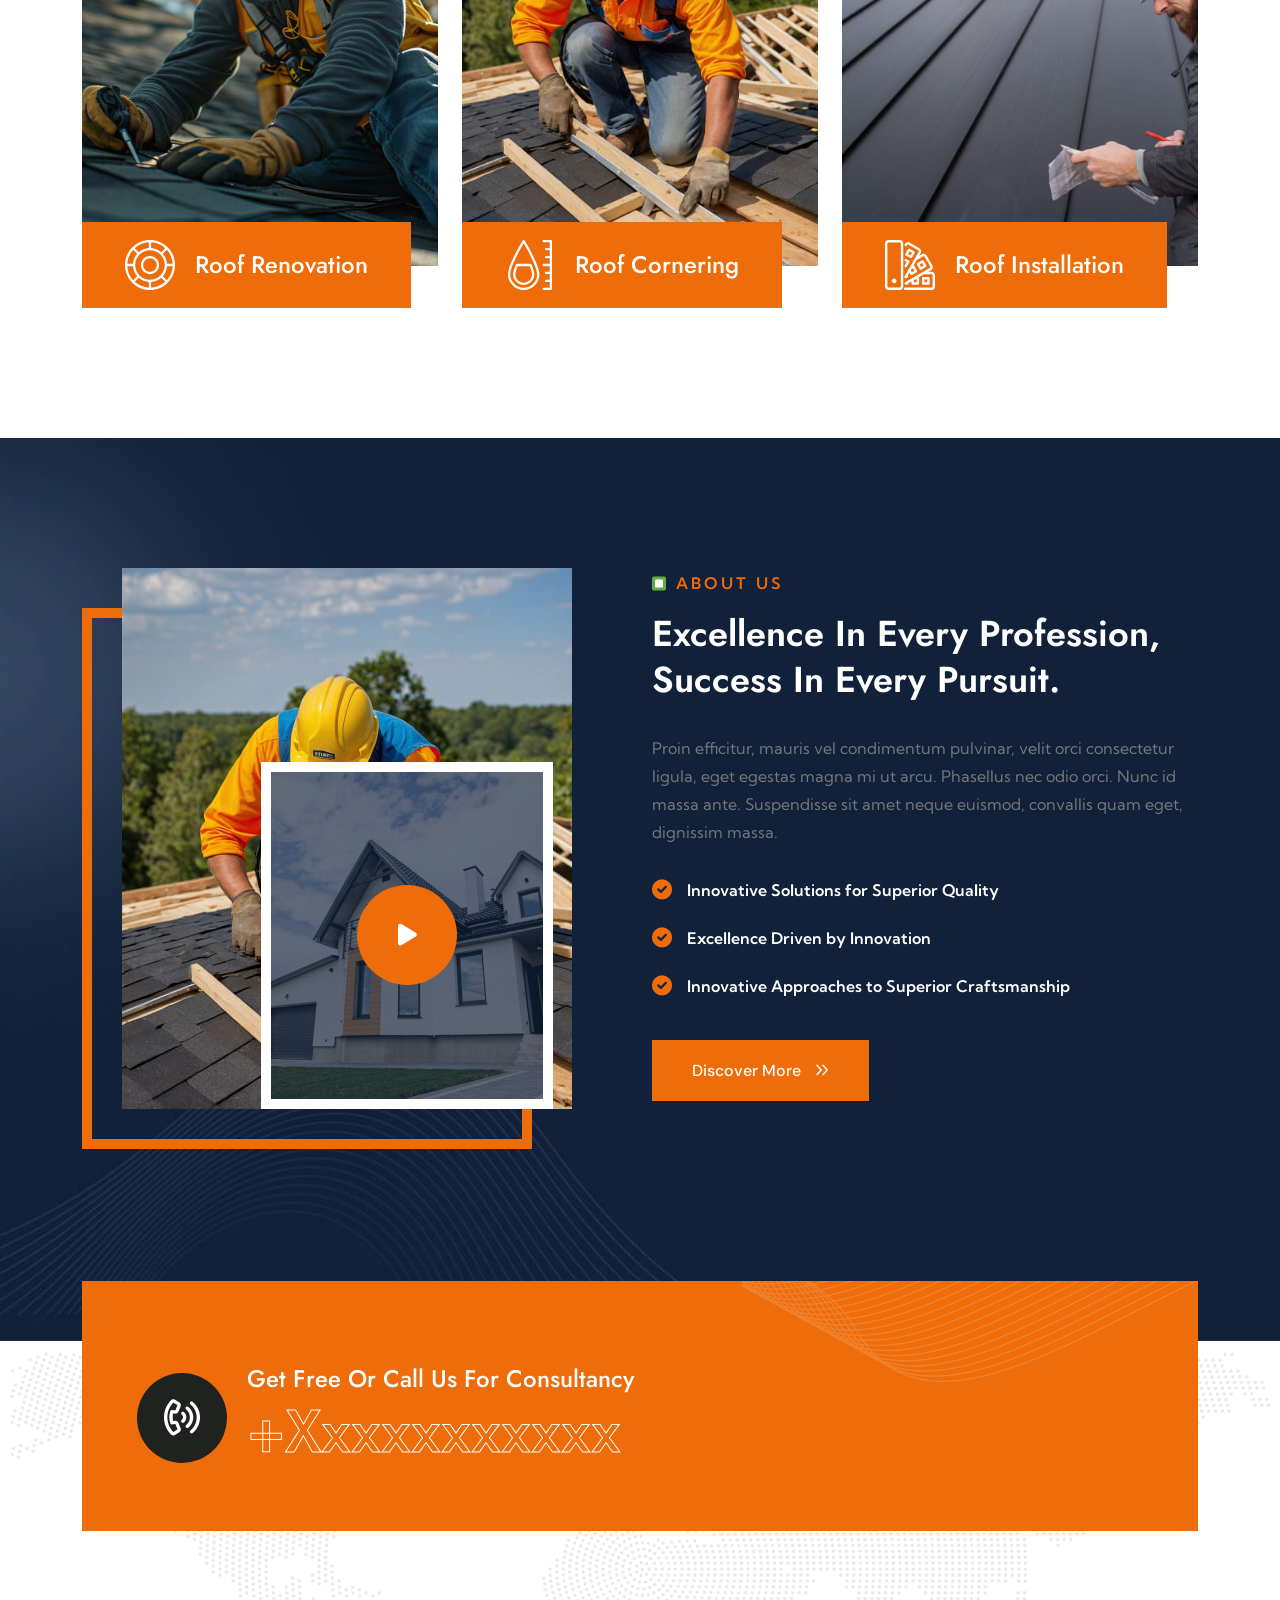
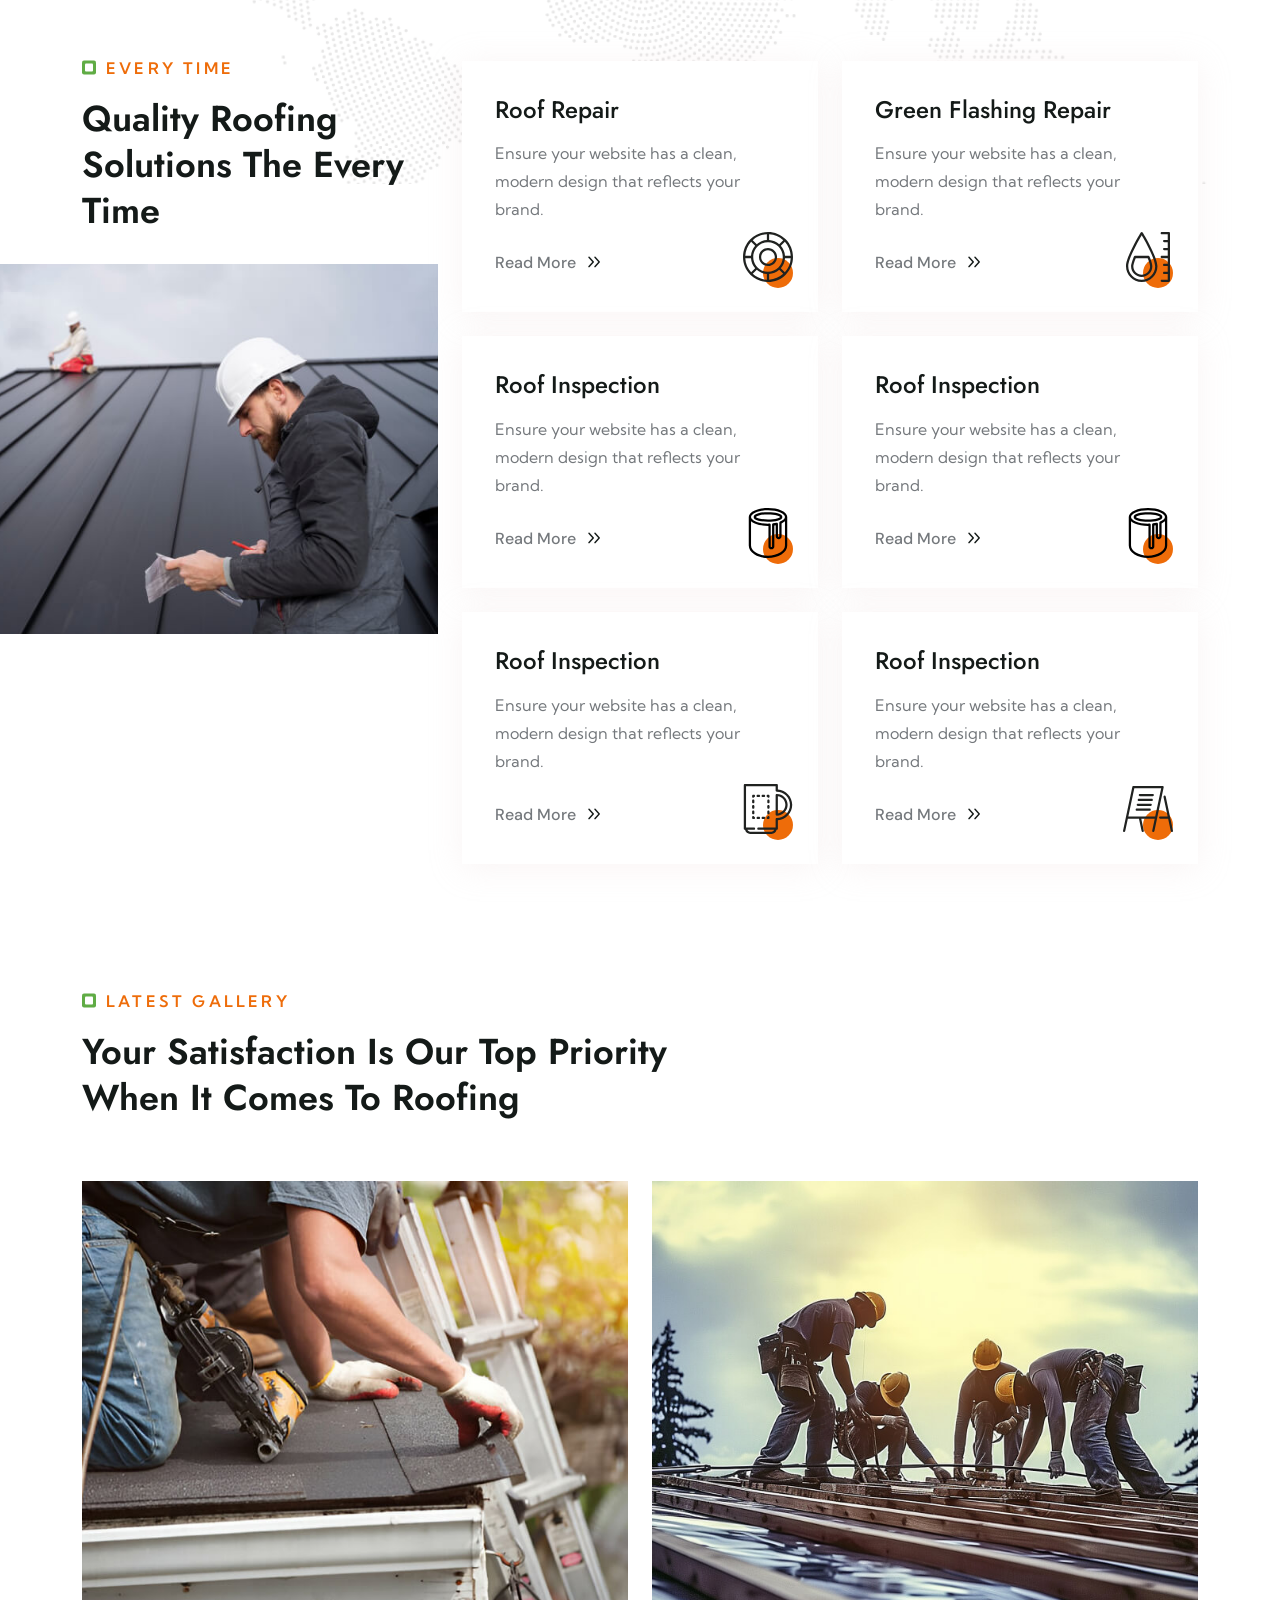
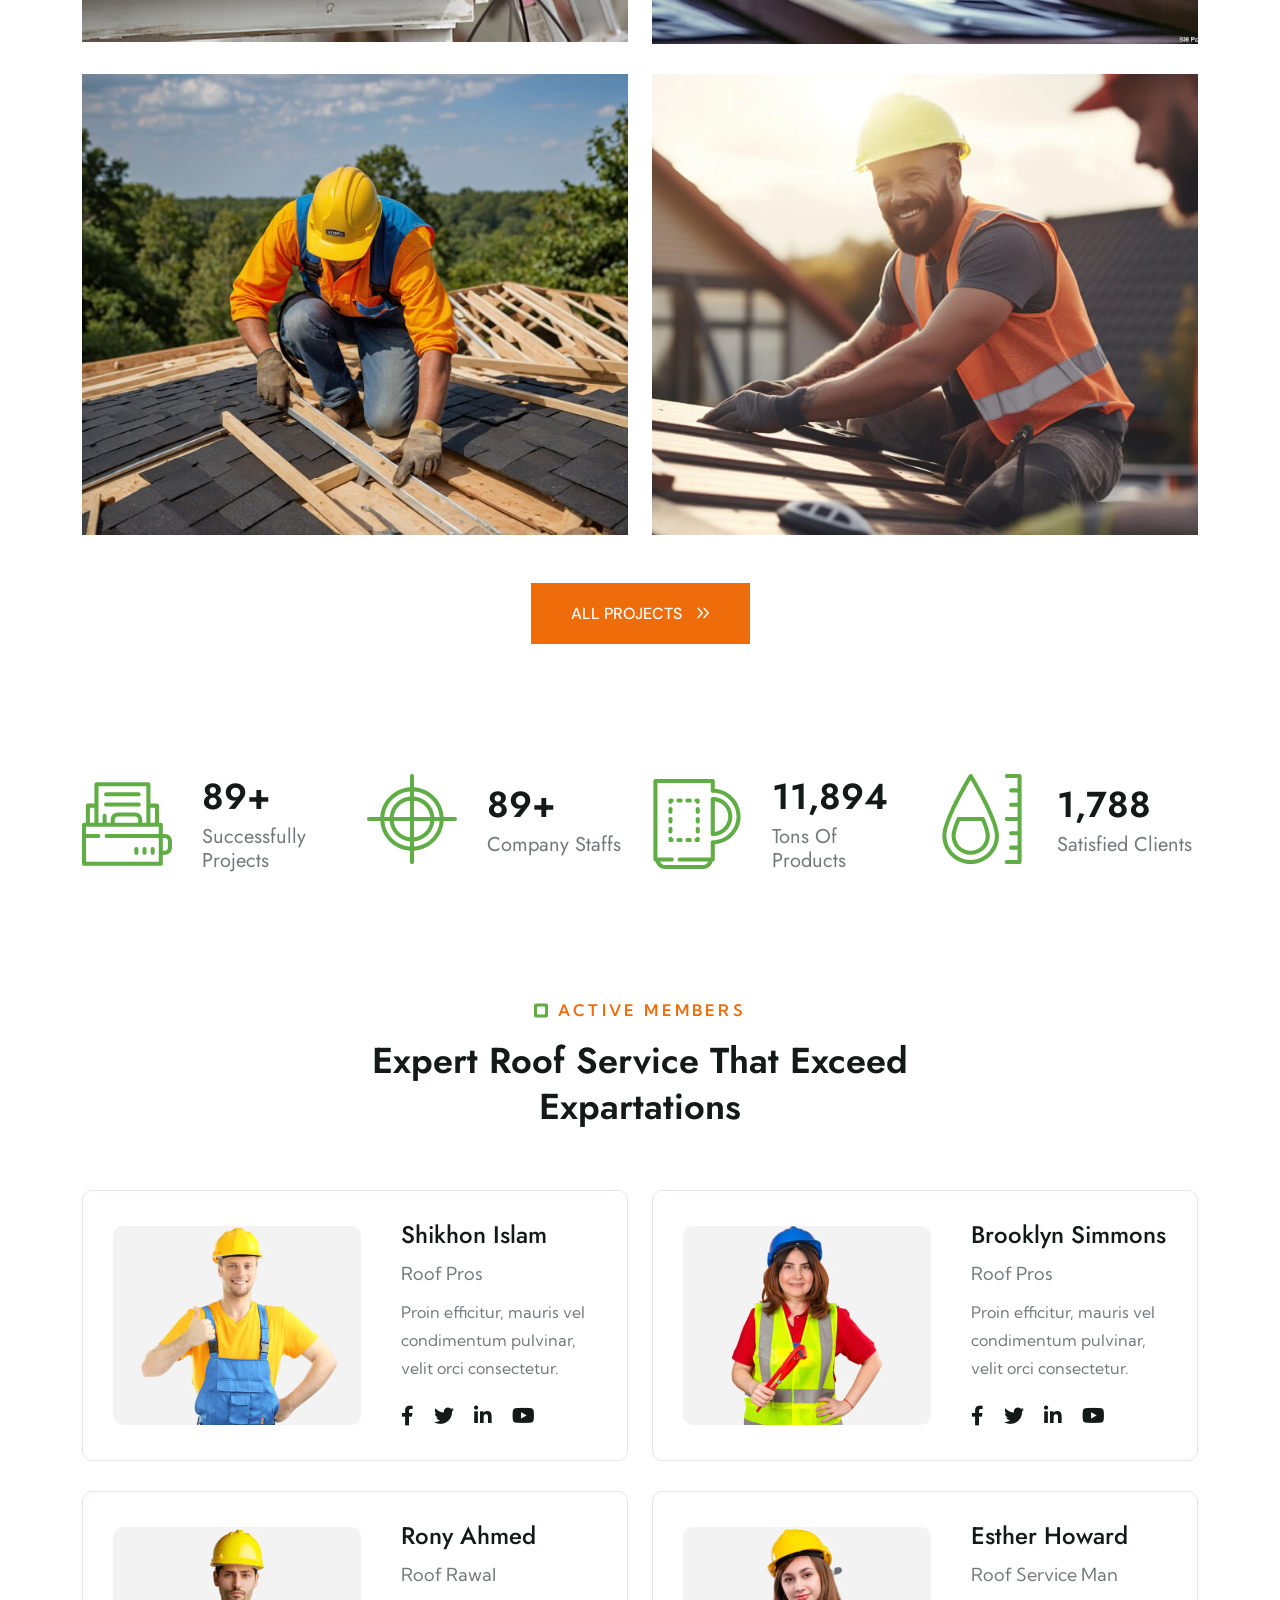
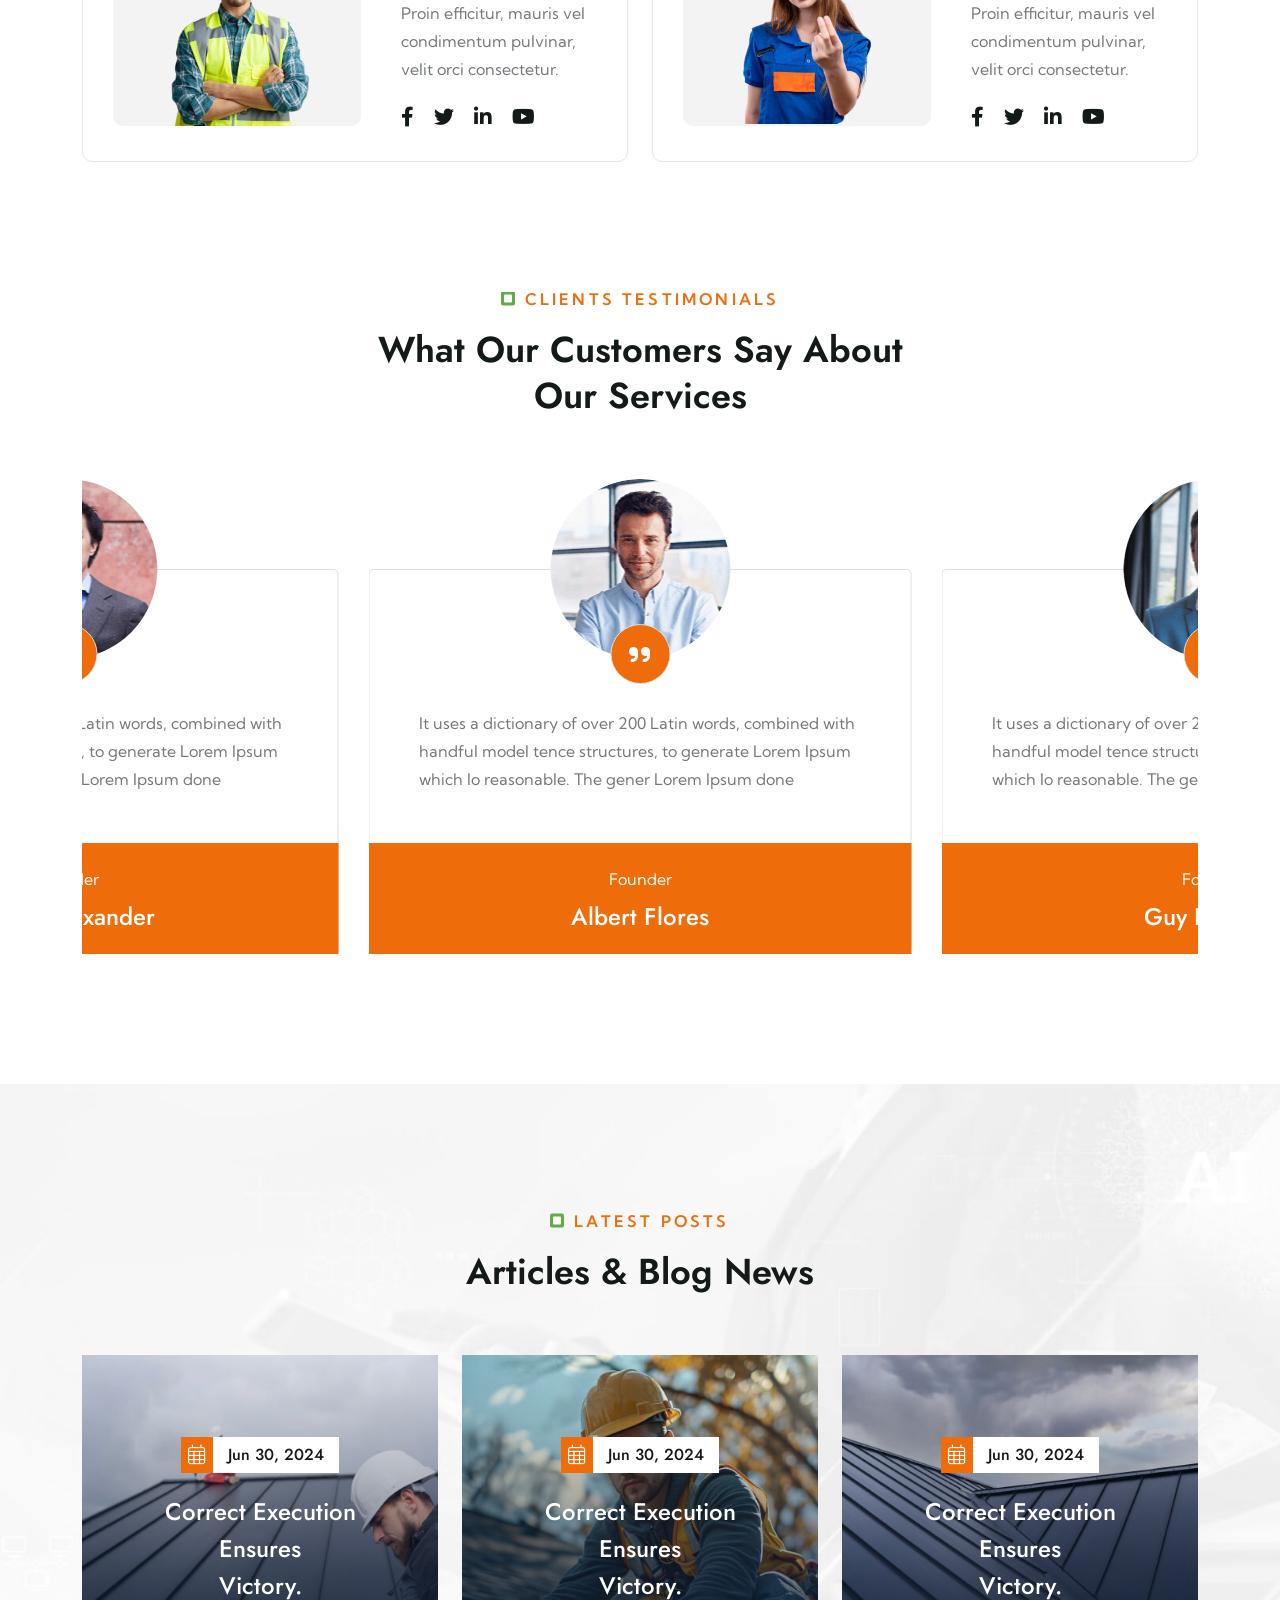
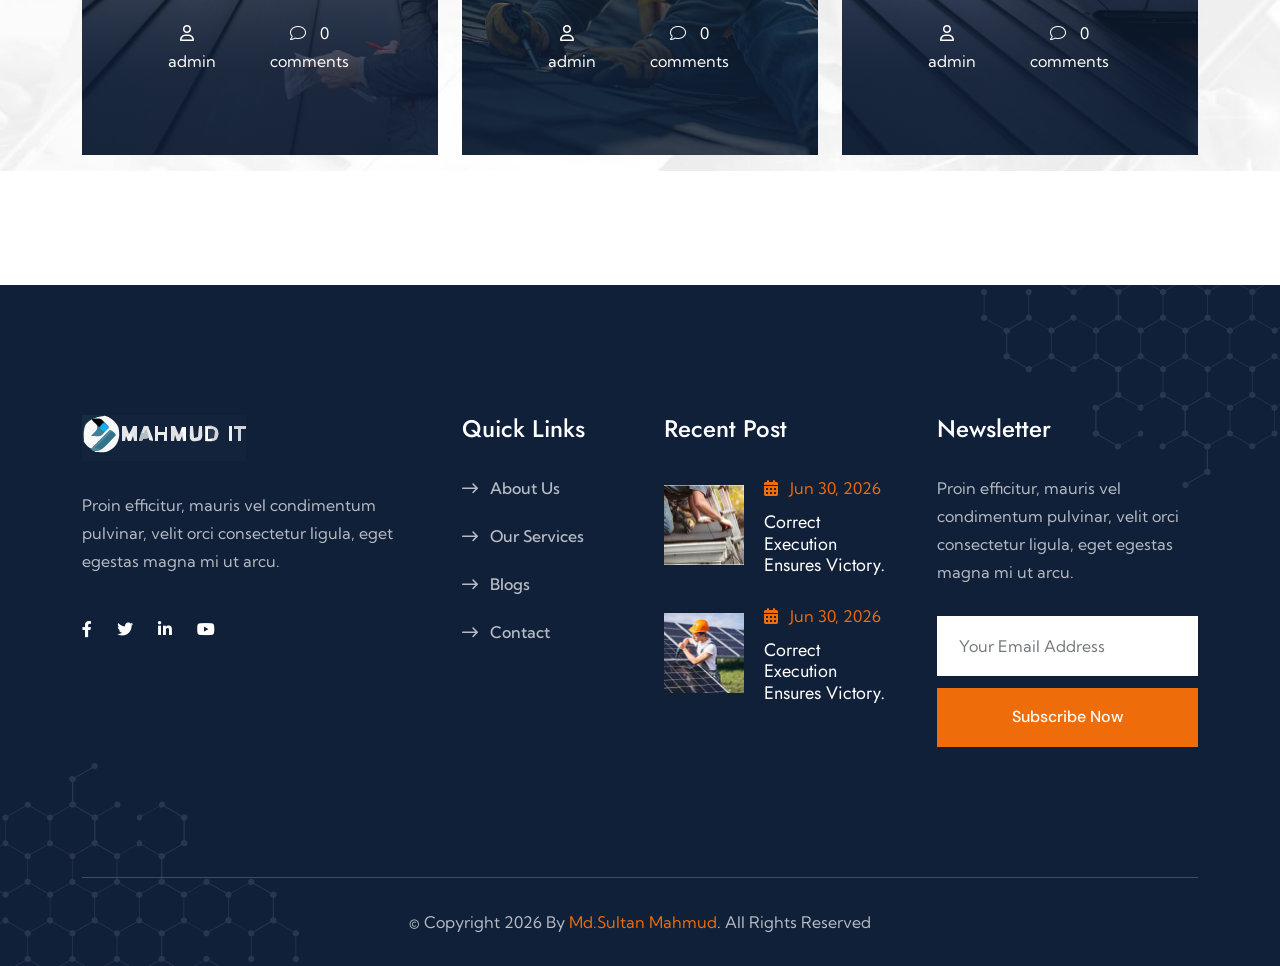
==== commit 6af98308: "Update index.html" ====
--- a/index.html
+++ b/index.html
@@ -179,7 +179,7 @@
     <div class="header-top-section fix">
         <div class="container">
             <div class="header-top-wrapper style-2">
-                <h6><img src="assets/img/logo/Add a heading (11).png" alt="">Need help? Call us: <a href="tel:+8001234567890">(+800) 1234 5678 90</a> or <a href="mailto:info@example.com"> info@example.com</a></h6>
+                <h6><img src="assets/img/logo/Add a heading (11).png" alt="">Need help? Call us: <a href="tel:+xxxxxxxxxxx">(+xxxxxxxxxx</a> or <a href="xxxx.com"> xxxxxxxxxxx</a></h6>
                 <div class="top-right">
                     <div class="social-icon d-flex align-items-center">
                         <span>Follow Us:</span>
@@ -551,7 +551,7 @@
                             </div>
                             <div class="content">
                                 <h3 class="wow fadeInUp">Get Free or call us for Consultancy</h3>
-                                <h2 class="wow fadeInUp" data-wow-delay=".3s"><a href="tel:+012345678900">+0123 45678 900</a></h2>
+                                <h2 class="wow fadeInUp" data-wow-delay=".3s"><a href="tel:xx">+xxxxxxxxxxx</a></h2>
                             </div>
                         </div>
                     </div>
@@ -1186,4 +1186,4 @@
     <script src="assets/js/main.js"></script>
 </body>
 
-</html>+</html>
--- a/assets/css/color.css
+++ b/assets/css/color.css
@@ -0,0 +1 @@
+No Content: https://nexava.netlify.app/assets/css/color.css
--- a/assets/css/main.css
+++ b/assets/css/main.css
@@ -0,0 +1,6605 @@
+/*
+Theme Name:Md sultan Mahmud
+Author: :Md sultan Mahmud
+Author URI:https://themeforest.net/user/cmshaper/portfolio
+Description:Mahmud- Roofing Services Html Template 20-09-2026
+Service Html Template 
+Version: 1.0.0
+*/
+
+/*CSS Table Of Content Ends Here*/
+
+@import url("https://fonts.googleapis.com/css2?family=Jost:ital,wght@0,100..900;1,100..900&display=swap");
+@import url("https://fonts.googleapis.com/css2?family=Kumbh+Sans:wght@100..900&display=swap");
+@import url("https://fonts.googleapis.com/css2?family=DM+Sans:ital,opsz,wght@0,9..40,100..1000;1,9..40,100..1000&family=Outfit:wght@100..900&display=swap");
+:root {
+    --body: #fff;
+    --black: #000;
+    --white: #fff;
+    --theme:#EE6C09;
+    --theme2:#EE6C09;
+    --header: #141A18;
+    --text: #74787C;
+    --border: #DEDEDE;
+    --border-2: #D4DCED;
+    --bg: #102039;
+    --box-shadow: 0px 4px 30px 0px rgba(233, 212, 212, 0.25);
+}
+
+.theme-btn {
+    display: inline-block;
+    vertical-align: middle;
+    -webkit-appearance: none;
+    border: none;
+    outline: none !important;
+    background-color: var(--theme);
+    color: var(--white);
+    font-size: 16px;
+    font-weight: 500;
+    padding: 22px 40px;
+    transition: 0.5s ease-in-out;
+    text-transform: capitalize;
+    position: relative;
+    z-index: 2;
+    overflow: hidden;
+    text-align: center;
+    font-family: "DM Sans", sans-serif;
+    line-height: 1;
+}
+
+.theme-btn::after {
+    content: "";
+    background-color: var(--header);
+    position: absolute;
+    top: 0;
+    width: 100%;
+    left: 0;
+    right: 0;
+    bottom: 0;
+    clip-path: circle(0% at 50% 50%);
+    transition: all cubic-bezier(0, 0.96, 0.58, 1.1) 0.8s;
+    z-index: -1;
+}
+
+.theme-btn i {
+    margin-left: 10px;
+}
+
+.theme-btn.header-bg {
+    background-color: var(--header);
+}
+
+.theme-btn.header-bg::after {
+    background-color: var(--theme);
+}
+
+.theme-btn.header-bg:hover {
+    background-color: var(--theme);
+}
+
+.theme-btn:hover {
+    background-color: var(--header);
+    color: var(--white);
+}
+
+.theme-btn:hover::after {
+    clip-path: circle(100% at 50% 50%);
+    transition: all cubic-bezier(0, 0.96, 0.58, 1.1) 4s;
+}
+
+@media (max-width: 767px) {
+    .theme-btn {
+        padding: 20px 32px;
+    }
+}
+
+@media (max-width: 575px) {
+    .theme-btn {
+        padding: 18px 30px;
+        font-size: 14px;
+    }
+}
+
+.link-btn {
+    font-family: "DM Sans";
+    text-transform: capitalize;
+    font-size: 16px;
+    font-weight: 500;
+    color: var(--text);
+    display: inline-block;
+}
+
+.link-btn i {
+    color: var(--header);
+    padding-left: 7px;
+    transition: all 0.4s ease-in-out;
+}
+
+.link-btn:hover {
+    color: var(--theme);
+}
+
+.link-btn:hover i {
+    color: var(--theme);
+}
+
+/* --------------------------------------------
+    Template Default Fonts & Fonts Styles
+ ---------------------------------------------- */
+
+body {
+    font-family: "Kumbh Sans", sans-serif;
+    font-size: 16px;
+    font-weight: 400;
+    line-height: 28px;
+    color: var(--text);
+    background-color: var(--white);
+    padding: 0;
+    margin: 0;
+    overflow-x: hidden;
+}
+
+ul {
+    padding: 0;
+    margin: 0;
+    list-style: none;
+}
+
+button {
+    border: none;
+    background-color: transparent;
+    padding: 0;
+}
+
+input:focus {
+    color: var(--white);
+    outline: none;
+}
+
+input {
+    color: var(--white);
+}
+
+h1,
+h2,
+h3,
+h4,
+h5,
+h6 {
+    font-family: "Jost", sans-serif;
+    margin: 0px;
+    padding: 0;
+    color: var(--header);
+    text-transform: capitalize;
+    transition: all 0.4s ease-in-out;
+}
+
+h1 {
+    font-size: 80px;
+    font-weight: 600;
+    line-height: 113%;
+}
+
+h2 {
+    font-size: 36px;
+    line-height: 128%;
+    font-weight: 600;
+}
+
+@media (max-width: 1199px) {
+    h2 {
+        font-size: 42px;
+    }
+}
+
+@media (max-width: 767px) {
+    h2 {
+        font-size: 36px;
+    }
+}
+
+@media (max-width: 575px) {
+    h2 {
+        font-size: 28px;
+    }
+}
+
+h3 {
+    font-size: 24px;
+    font-weight: 500;
+}
+
+@media (max-width: 575px) {
+    h3 {
+        font-size: 20px;
+    }
+}
+
+h4 {
+    font-size: 20px;
+    font-weight: 700;
+}
+
+h5 {
+    font-size: 18px;
+    font-weight: 700;
+}
+
+h6 {
+    font-size: 16px;
+    font-weight: 700;
+}
+
+a {
+    text-decoration: none;
+    outline: none !important;
+    cursor: pointer;
+    color: var(--header);
+    transition: all 0.4s ease-in-out;
+}
+
+p {
+    margin: 0px;
+    transition: all 0.4s ease-in-out;
+}
+
+span {
+    margin: 0px;
+    transition: all 0.4s ease-in-out;
+}
+
+.about-wrapper {
+    border: 1px solid var(--border);
+    padding: 42px;
+    position: relative;
+    z-index: 9;
+}
+
+@media (max-width: 1899px) {
+    .about-wrapper {
+        margin-top: -50px;
+    }
+}
+
+@media (max-width: 1600px) {
+    .about-wrapper {
+        margin-top: -60px;
+    }
+}
+
+@media (max-width: 1399px) {
+    .about-wrapper {
+        margin-top: -70px;
+    }
+}
+
+@media (max-width: 1199px) {
+    .about-wrapper {
+        margin-top: -65px;
+    }
+}
+
+@media (max-width: 991px) {
+    .about-wrapper {
+        margin-top: -55px;
+    }
+}
+
+.about-wrapper::before {
+    position: absolute;
+    top: 0;
+    left: 50%;
+    transform: translateX(-50%);
+    bottom: 0;
+    height: 100%;
+    content: "";
+    border-right: 1px solid var(--border);
+    left: 49%;
+}
+
+@media (max-width: 1399px) {
+    .about-wrapper::before {
+        display: none;
+    }
+}
+
+.about-wrapper .about-bg-shape {
+    position: absolute;
+    bottom: 0;
+    right: 0;
+    z-index: -1;
+}
+
+.about-wrapper .about-image {
+    max-width: 564px;
+    position: relative;
+}
+
+.about-wrapper .about-image img {
+    width: 100%;
+    height: 100%;
+}
+
+.about-wrapper .about-image .about-image-2 {
+    position: absolute;
+    top: 0;
+    right: 0;
+    border-left: 20px solid var(--white);
+    border-bottom: 20px solid var(--white);
+}
+
+@media (max-width: 767px) {
+    .about-wrapper .about-image .about-image-2 {
+        max-width: 230px;
+    }
+}
+
+@media (max-width: 575px) {
+    .about-wrapper .about-image .about-image-2 {
+        max-width: 150px;
+    }
+}
+
+.about-wrapper .about-content {
+    margin-left: 30px;
+}
+
+@media (max-width: 1199px) {
+    .about-wrapper .about-content {
+        margin-left: 0;
+    }
+}
+
+.about-wrapper .about-content p {
+    max-width: 564px;
+}
+
+.about-wrapper .about-content .about-list {
+    margin-top: 30px;
+    margin-bottom: 40px;
+}
+
+.about-wrapper .about-content .about-list li {
+    font-size: 16px;
+    font-weight: 600;
+    color: var(--header);
+    display: flex;
+    align-items: center;
+    gap: 15px;
+}
+
+.about-wrapper .about-content .about-list li:not(:last-child) {
+    margin-bottom: 20px;
+}
+
+.about-wrapper .about-content .about-list li i {
+    color: var(--theme);
+    font-size: 20px;
+}
+
+.about-section {
+    position: relative;
+}
+
+.about-section .about-shape {
+    position: absolute;
+    top: 14%;
+    left: 35px;
+}
+
+@media (max-width: 1199px) {
+    .about-section .about-shape {
+        display: none;
+    }
+}
+
+.about-section .about-right-shape {
+    position: absolute;
+    top: 0;
+    right: 0;
+}
+
+.about-wrapper-2 {
+    margin-bottom: 102px;
+}
+
+@media (max-width: 1199px) {
+    .about-wrapper-2 {
+        margin-bottom: 60px;
+    }
+}
+
+.about-wrapper-2 .about-image {
+    position: relative;
+    padding-left: 40px;
+    z-index: 2;
+}
+
+@media (max-width: 1199px) {
+    .about-wrapper-2 .about-image {
+        padding-left: 0;
+    }
+    .about-wrapper-2 .about-image img {
+        width: 100%;
+        height: 100%;
+    }
+}
+
+.about-wrapper-2 .about-image .about-image-2 {
+    border: 10px solid var(--white);
+    position: absolute;
+    bottom: 0;
+    right: 75px;
+}
+
+@media (max-width: 1199px) {
+    .about-wrapper-2 .about-image .about-image-2 {
+        right: 0;
+    }
+}
+
+@media (max-width: 470px) {
+    .about-wrapper-2 .about-image .about-image-2 {
+        width: 200px;
+    }
+}
+
+.about-wrapper-2 .about-image .about-image-2 .video-btn {
+    display: inline-block;
+    width: 100px;
+    height: 100px;
+    line-height: 100px;
+    text-align: center;
+    border-radius: 50%;
+    background-color: var(--theme);
+    color: var(--white);
+    font-size: 25px;
+    position: absolute;
+    top: 50%;
+    left: 50%;
+    transform: translate(-50%, -50%);
+}
+
+@media (max-width: 575px) {
+    .about-wrapper-2 .about-image .about-image-2 .video-btn {
+        width: 70px;
+        height: 70px;
+        line-height: 70px;
+        font-size: 18px;
+    }
+}
+
+.about-wrapper-2 .about-image .about-image-2 .video-btn.ripple::before,
+.about-wrapper-2 .about-image .about-image-2 .video-btn.ripple::after {
+    width: 100px;
+    height: 100px;
+    box-shadow: 0 0 0 0 rgba(96, 172, 69, 0.5);
+}
+
+@media (max-width: 575px) {
+    .about-wrapper-2 .about-image .about-image-2 .video-btn.ripple::before,
+    .about-wrapper-2 .about-image .about-image-2 .video-btn.ripple::after {
+        width: 70px;
+        height: 70px;
+    }
+}
+
+.about-wrapper-2 .about-image::before {
+    position: absolute;
+    top: 40px;
+    left: 0;
+    width: 450px;
+    height: 541px;
+    content: "";
+    border: 10px solid var(--theme);
+    z-index: -1;
+}
+
+@media (max-width: 1199px) {
+    .about-wrapper-2 .about-image::before {
+        display: none;
+    }
+}
+
+.about-wrapper-2 .about-content p {
+    max-width: 570px;
+}
+
+.about-wrapper-2 .about-content .about-list {
+    margin-top: 30px;
+    margin-bottom: 40px;
+}
+
+.about-wrapper-2 .about-content .about-list li {
+    font-size: 16px;
+    font-weight: 600;
+    color: var(--white);
+    display: flex;
+    align-items: center;
+    gap: 15px;
+}
+
+.about-wrapper-2 .about-content .about-list li:not(:last-child) {
+    margin-bottom: 20px;
+}
+
+.about-wrapper-2 .about-content .about-list li i {
+    color: var(--theme);
+    font-size: 20px;
+}
+
+.about-wrapper-3 {
+    margin-bottom: 45px;
+}
+
+@media (max-width: 991px) {
+    .about-wrapper-3 {
+        margin-bottom: 0;
+    }
+}
+
+.about-wrapper-3 .about-image {
+    position: relative;
+    z-index: 2;
+}
+
+@media (max-width: 1199px) {
+    .about-wrapper-3 .about-image {
+        max-width: 800px;
+    }
+    .about-wrapper-3 .about-image img {
+        width: 100%;
+        height: 100%;
+    }
+}
+
+.about-wrapper-3 .about-image .about-image-2 {
+    position: absolute;
+    bottom: -44px;
+    right: 10px;
+}
+
+@media (max-width: 991px) {
+    .about-wrapper-3 .about-image .about-image-2 {
+        bottom: 0;
+        right: 0;
+    }
+}
+
+@media (max-width: 767px) {
+    .about-wrapper-3 .about-image .about-image-2 {
+        max-width: 300px;
+    }
+}
+
+@media (max-width: 575px) {
+    .about-wrapper-3 .about-image .about-image-2 {
+        max-width: 200px;
+    }
+}
+
+.about-wrapper-3 .about-content {
+    padding-left: 100px;
+}
+
+@media (max-width: 1199px) {
+    .about-wrapper-3 .about-content {
+        padding-left: 0;
+    }
+}
+
+.about-wrapper-3 .about-content .date {
+    margin-top: 25px;
+}
+
+.about-wrapper-3 .about-content .date li {
+    font-size: 16px;
+    font-weight: 600;
+    color: var(--header);
+}
+
+.about-wrapper-3 .about-content .date li:not(:last-child) {
+    margin-bottom: 10px;
+}
+
+.about-wrapper-4 {
+    margin-bottom: 115px;
+}
+
+@media (max-width: 1399px) {
+    .about-wrapper-4 {
+        margin-bottom: 90px;
+    }
+}
+
+@media (max-width: 1199px) {
+    .about-wrapper-4 {
+        margin-bottom: 0;
+    }
+}
+
+.about-wrapper-4 .about-image {
+    max-width: 555px;
+    position: relative;
+}
+
+.about-wrapper-4 .about-image .dot-shape {
+    position: absolute;
+    left: -47px;
+    bottom: -50px;
+    z-index: -1;
+}
+
+@media (max-width: 1399px) {
+    .about-wrapper-4 .about-image .dot-shape {
+        display: none;
+    }
+}
+
+.about-wrapper-4 .about-image img {
+    width: 100%;
+    height: 100%;
+}
+
+.about-wrapper-4 .about-image .icon-items {
+    padding: 40px 30px;
+    background-color: var(--theme2);
+    position: absolute;
+    bottom: -22%;
+    right: -10%;
+}
+
+@media (max-width: 1399px) {
+    .about-wrapper-4 .about-image .icon-items {
+        right: 0;
+    }
+}
+
+@media (max-width: 991px) {
+    .about-wrapper-4 .about-image .icon-items {
+        bottom: 0;
+    }
+}
+
+@media (max-width: 575px) {
+    .about-wrapper-4 .about-image .icon-items {
+        max-width: 280px;
+    }
+}
+
+@media (max-width: 470px) {
+    .about-wrapper-4 .about-image .icon-items {
+        padding: 25px;
+    }
+}
+
+.about-wrapper-4 .about-image .icon-items::before {
+    position: absolute;
+    right: 10px;
+    top: 10px;
+    width: 15px;
+    height: 15px;
+    background-color: var(--white);
+    content: "";
+}
+
+.about-wrapper-4 .about-image .icon-items .icon {
+    margin-bottom: 30px;
+    filter: grayscale(100%) brightness(300%);
+}
+
+.about-wrapper-4 .about-image .icon-items .icon img {
+    width: initial;
+    height: initial;
+    filter: grayscale(100%) brightness(300%);
+}
+
+@media (max-width: 470px) {
+    .about-wrapper-4 .about-image .icon-items .icon {
+        width: 40px;
+        margin-bottom: 15px;
+    }
+    .about-wrapper-4 .about-image .icon-items .icon img {
+        width: 100%;
+        object-fit: cover;
+    }
+}
+
+.about-wrapper-4 .about-image .icon-items h5 {
+    color: var(--white);
+}
+
+@media (max-width: 470px) {
+    .about-wrapper-4 .about-image .icon-items h5 {
+        font-size: 14px;
+    }
+}
+
+.about-wrapper-4 .about-content p {
+    font-size: 18px;
+}
+
+.about-wrapper-4 .about-content .list-items {
+    display: flex;
+    align-items: center;
+    gap: 25px;
+    margin-top: 30px;
+    border-bottom: 1px solid var(--border);
+    padding-bottom: 30px;
+    flex-wrap: wrap;
+}
+
+@media (max-width: 1199px) {
+    .about-wrapper-4 .about-content .list-items {
+        gap: 15px;
+    }
+}
+
+.about-wrapper-4 .about-content .list-items ul li {
+    font-size: 16px;
+    color: var(--header);
+    font-weight: 600;
+}
+
+.about-wrapper-4 .about-content .list-items ul li:not(:last-child) {
+    margin-bottom: 10px;
+}
+
+.about-wrapper-4 .about-content .list-items ul li i {
+    color: var(--theme);
+    margin-right: 5px;
+}
+
+.about-wrapper-4 .about-content .about-author {
+    display: flex;
+    align-items: center;
+    gap: 50px;
+    margin-top: 40px;
+}
+
+@media (max-width: 1399px) {
+    .about-wrapper-4 .about-content .about-author {
+        gap: 40px;
+    }
+}
+
+@media (max-width: 1199px) {
+    .about-wrapper-4 .about-content .about-author {
+        flex-wrap: wrap;
+    }
+}
+
+.about-wrapper-4 .about-content .about-author .author-image {
+    display: flex;
+    align-items: center;
+    gap: 20px;
+    border-right: 1px solid var(--border);
+    padding-right: 50px;
+}
+
+@-webkit-keyframes rippleOne {
+    70% {
+        -webkit-box-shadow: 0 0 0 40px rgba(244, 68, 56, 0);
+        box-shadow: 0 0 0 40px rgba(244, 68, 56, 0);
+    }
+    100% {
+        -webkit-box-shadow: 0 0 0 0 rgba(244, 68, 56, 0);
+        box-shadow: 0 0 0 0 rgba(244, 68, 56, 0);
+    }
+}
+
+@keyframes rippleOne {
+    70% {
+        -webkit-box-shadow: 0 0 0 40px rgba(244, 68, 56, 0);
+        box-shadow: 0 0 0 40px rgba(244, 68, 56, 0);
+    }
+    100% {
+        -webkit-box-shadow: 0 0 0 0 rgba(244, 68, 56, 0);
+        box-shadow: 0 0 0 0 rgba(244, 68, 56, 0);
+    }
+}
+
+@keyframes cir36 {
+    100% {
+        transform: rotate(360deg);
+    }
+}
+
+@keyframes rounded {
+    50% {
+        transform: rotate(15deg);
+    }
+}
+
+@keyframes up-down {
+    0% {
+        transform: translateY(10px);
+    }
+    100% {
+        transform: translateY(-10px);
+    }
+}
+
+@-webkit-keyframes spinner {
+    to {
+        -webkit-transform: rotateZ(360deg);
+        transform: rotateZ(360deg);
+    }
+}
+
+@keyframes spinner {
+    to {
+        -webkit-transform: rotateZ(360deg);
+        transform: rotateZ(360deg);
+    }
+}
+
+@-webkit-keyframes letters-loading {
+    0%,
+    75%,
+    100% {
+        opacity: 0;
+        transform: rotateY(-90deg);
+    }
+    25%,
+    50% {
+        opacity: 1;
+        transform: rotateY(0deg);
+    }
+}
+
+@keyframes letters-loading {
+    0%,
+    75%,
+    100% {
+        opacity: 0;
+        transform: rotateY(-90deg);
+    }
+    25%,
+    50% {
+        opacity: 1;
+        transform: rotateY(0deg);
+    }
+}
+
+@keyframes loaderspin {
+    0% {
+        transform: translate(-50%, -50%) rotate(0deg);
+    }
+    100% {
+        transform: translate(-50%, -50%) rotate(360deg);
+    }
+}
+
+@keyframes tpswing {
+    0% {
+        -webkit-transform: rotate(20deg);
+        -ms-transform: rotate(20deg);
+        transform: rotate(20deg);
+    }
+    100% {
+        -webkit-transform: rotate(0deg);
+        -ms-transform: rotate(0deg);
+        transform: rotate(0deg);
+    }
+}
+
+@keyframes width {
+    0% {
+        width: 0%;
+    }
+    100% {
+        width: 100%;
+    }
+}
+
+@-webkit-keyframes width {
+    0% {
+        width: 0%;
+    }
+    100% {
+        width: 100%;
+    }
+}
+
+@-webkit-keyframes loaderspin {
+    0% {
+        transform: translate(-50%, -50%) rotate(0deg);
+    }
+    100% {
+        transform: translate(-50%, -50%) rotate(360deg);
+    }
+}
+
+@keyframes loaderpulse {
+    0% {
+        transform: scale(1);
+    }
+    100% {
+        transform: scale(1.2);
+    }
+}
+
+@keyframes rounded {
+    50% {
+        transform: rotate(20deg);
+    }
+}
+
+@keyframes cir36 {
+    100% {
+        transform: rotate(360deg);
+    }
+}
+
+.float-bob-y {
+    -webkit-animation-name: float-bob-y;
+    animation-name: float-bob-y;
+    -webkit-animation-duration: 3s;
+    animation-duration: 3s;
+    -webkit-animation-iteration-count: infinite;
+    animation-iteration-count: infinite;
+    -webkit-animation-timing-function: linear;
+    animation-timing-function: linear;
+}
+
+@-webkit-keyframes float-bob-y {
+    0% {
+        -webkit-transform: translateY(-30px);
+        transform: translateY(-30px);
+    }
+    50% {
+        -webkit-transform: translateY(-10px);
+        transform: translateY(-10px);
+    }
+    100% {
+        -webkit-transform: translateY(-30px);
+        transform: translateY(-30px);
+    }
+}
+
+@keyframes float-bob-y {
+    0% {
+        -webkit-transform: translateY(-30px);
+        transform: translateY(-30px);
+    }
+    50% {
+        -webkit-transform: translateY(-10px);
+        transform: translateY(-10px);
+    }
+    100% {
+        -webkit-transform: translateY(-30px);
+        transform: translateY(-30px);
+    }
+}
+
+.float-bob-x {
+    -webkit-animation-name: float-bob-x;
+    animation-name: float-bob-x;
+    -webkit-animation-duration: 3s;
+    animation-duration: 3s;
+    -webkit-animation-iteration-count: infinite;
+    animation-iteration-count: infinite;
+    -webkit-animation-timing-function: linear;
+    animation-timing-function: linear;
+}
+
+@-webkit-keyframes float-bob-x {
+    0% {
+        -webkit-transform: translateX(0px);
+        transform: translateX(30px);
+    }
+    50% {
+        -webkit-transform: translateX(10px);
+        transform: translateX(10px);
+    }
+    100% {
+        -webkit-transform: translateX(30px);
+        transform: translateX(30px);
+    }
+}
+
+@keyframes float-bob-x {
+    0% {
+        -webkit-transform: translateX(30px);
+        transform: translateX(30px);
+    }
+    50% {
+        -webkit-transform: translateX(10px);
+        transform: translateX(10px);
+    }
+    100% {
+        -webkit-transform: translateX(30px);
+        transform: translateX(30px);
+    }
+}
+
+@keyframes bounce-x {
+    0% {
+        -webkit-transform: translateX(0);
+        transform: translateX(0);
+    }
+    50% {
+        -webkit-transform: translateX(30px);
+        transform: translateX(30px);
+    }
+    100% {
+        -webkit-transform: translateX(0);
+        transform: translateX(0);
+    }
+}
+
+.bounce-x {
+    -webkit-animation: bounce-x 7s infinite linear;
+    animation: bounce-x 7s infinite linear;
+}
+
+@keyframes criss-cross-left {
+    0% {
+        left: -20px;
+    }
+    50% {
+        left: 50%;
+        width: 20px;
+        height: 20px;
+    }
+    100% {
+        left: 50%;
+        width: 375px;
+        height: 375px;
+    }
+}
+
+@keyframes criss-cross-right {
+    0% {
+        right: -20px;
+    }
+    50% {
+        right: 50%;
+        width: 20px;
+        height: 20px;
+    }
+    100% {
+        right: 50%;
+        width: 375px;
+        height: 375px;
+    }
+}
+
+@keyframes rotated2 {
+    0% {
+        transform: rotate(0);
+    }
+    100% {
+        transform: rotate(-360deg);
+    }
+}
+
+@keyframes wave {
+    0% {
+        transform: translateX(0);
+    }
+    50% {
+        transform: translateX(-25%);
+    }
+    100% {
+        transform: translateX(-50%);
+    }
+}
+
+@keyframes animate-positive {
+    0% {
+        width: 0;
+    }
+}
+
+.contact-info-wrapper {
+    background-color: var(--theme);
+    padding: 60px 55px;
+    position: relative;
+    margin-top: -60px;
+    overflow: hidden;
+    position: relative;
+}
+
+@media (max-width: 575px) {
+    .contact-info-wrapper {
+        padding: 40px;
+    }
+}
+
+.contact-info-wrapper .line-shape-2 {
+    position: absolute;
+    right: 0;
+    top: 0;
+}
+
+.contact-info-wrapper .contact-img {
+    position: absolute;
+    top: 0;
+    bottom: 0;
+    left: 0;
+}
+
+@media (max-width: 1399px) {
+    .contact-info-wrapper .contact-img {
+        display: none;
+    }
+    .contact-info-wrapper .contact-img img {
+        width: 100%;
+        height: 100%;
+    }
+}
+
+.contact-info-wrapper .contact-info-items {
+    display: flex;
+    align-items: center;
+    gap: 20px;
+    position: relative;
+    z-index: 9;
+}
+
+@media (max-width: 1199px) {
+    .contact-info-wrapper .contact-info-items {
+        flex-wrap: wrap;
+    }
+}
+
+.contact-info-wrapper .contact-info-items .icon {
+    font-size: 36px;
+    width: 90px;
+    height: 90px;
+    line-height: 90px;
+    text-align: center;
+    border-radius: 50%;
+    color: var(--white);
+    background-color: #202220;
+}
+
+.contact-info-wrapper .contact-info-items .content h3 {
+    color: var(--white);
+    font-weight: 500;
+}
+
+.contact-info-wrapper .contact-info-items .content h2 {
+    font-size: 60px;
+    font-weight: 500;
+    -webkit-text-stroke: 1px var(--white);
+    -webkit-text-fill-color: transparent;
+}
+
+@media (max-width: 575px) {
+    .contact-info-wrapper .contact-info-items .content h2 {
+        font-size: 26px;
+    }
+}
+
+.contact-info-wrapper .contact-info-items .content h2 a {
+    color: var(--white);
+}
+
+.contact-info-wrapper-22 {
+    display: flex;
+    align-items: center;
+    justify-content: space-between;
+}
+
+@media (max-width: 1399px) {
+    .contact-info-wrapper-22 {
+        flex-wrap: wrap;
+        gap: 30px;
+    }
+}
+
+.contact-info-wrapper-22 .icon-items {
+    display: flex;
+    gap: 35px;
+    position: relative;
+}
+
+.contact-info-wrapper-22 .icon-items::before {
+    position: absolute;
+    top: -130px;
+    bottom: 0;
+    content: "";
+    right: -180px;
+    width: 1px;
+    height: 373px;
+    background-color: #EFE2E2;
+}
+
+@media (max-width: 1899px) {
+    .contact-info-wrapper-22 .icon-items::before {
+        display: none;
+    }
+}
+
+.contact-info-wrapper-22 .icon-items .content h2 {
+    font-size: 35px;
+    font-weight: 500;
+    margin-bottom: 10px;
+}
+
+@media (max-width: 767px) {
+    .contact-info-wrapper-22 .icon-items .content h2 {
+        font-size: 28px;
+    }
+}
+
+.contact-info-wrapper-22 .icon-items .content h4 {
+    font-size: 20px;
+    font-weight: 400;
+    font-family: "Kumbh Sans", sans-serif;
+    text-transform: lowercase;
+    color: var(--text);
+}
+
+.contact-info-wrapper-22 .icon-items .content h4 a {
+    color: var(--text);
+}
+
+.contact-info-section-22 {
+    border-bottom: 1px solid #EFE2E2;
+}
+
+.contact-info-section-22 .container-fluid {
+    padding: 0 135px;
+}
+
+@media (max-width: 1399px) {
+    .contact-info-section-22 .container-fluid {
+        padding: 0 40px;
+    }
+}
+
+.contact-wrapper-11 .contact-content h2 {
+    font-size: 35px;
+    font-weight: 500;
+    margin-bottom: 30px;
+}
+
+.contact-wrapper-11 .contact-form-area .form-clt input,
+.contact-wrapper-11 .contact-form-area .form-clt textarea {
+    width: 100%;
+    outline: none;
+    border: none;
+    background-color: #F4F5F8;
+    border: none;
+    padding: 16px 20px;
+    font-weight: 500;
+    color: var(--text);
+}
+
+.contact-wrapper-11 .contact-form-area .form-clt input::placeholder,
+.contact-wrapper-11 .contact-form-area .form-clt textarea::placeholder {
+    color: var(--text);
+}
+
+.contact-wrapper-11 .contact-form-area .form-clt textarea {
+    padding-bottom: 150px;
+}
+
+.contact-wrapper-12 .contact-image img {
+    width: 100%;
+    height: 100%;
+}
+
+.contact-wrapper-12 .contact-content {
+    padding: 50px;
+    background-color: var(--white);
+    margin-left: -70px;
+    box-shadow: rgba(100, 100, 111, 0.2) 0px 7px 29px 0px;
+}
+
+@media (max-width: 767px) {
+    .contact-wrapper-12 .contact-content {
+        padding: 50px 40px;
+    }
+}
+
+@media (max-width: 575px) {
+    .contact-wrapper-12 .contact-content {
+        padding: 40px 30px;
+    }
+}
+
+@media (max-width: 1199px) {
+    .contact-wrapper-12 .contact-content {
+        margin-left: 0;
+    }
+}
+
+.contact-wrapper-12 .contact-content .form-clt input,
+.contact-wrapper-12 .contact-content .form-clt textarea {
+    line-height: 1;
+    border: 1.5px solid var(--border);
+    padding: 17px 20px;
+    color: var(--text);
+    outline: none;
+    width: 100%;
+    border-radius: 5px;
+}
+
+.contact-wrapper-12 .contact-content .form-clt textarea {
+    padding: 17px 20px 125px;
+}
+
+@media (max-width: 1199px) {
+    .contact-wrapper-12.style-padding-minus {
+        margin-bottom: -50px;
+    }
+}
+
+.contact-section-12 {
+    position: relative;
+    z-index: 9;
+}
+
+.contact-section-12 .contact-image-2 {
+    position: absolute;
+    top: 0;
+    bottom: 0;
+    left: 0;
+    z-index: -1;
+}
+
+@media (max-width: 1199px) {
+    .contact-section-12 .contact-image-2 {
+        position: static;
+        margin-bottom: 50px;
+    }
+}
+
+.contact-section-12 .contact-image-2 img {
+    width: 100%;
+    height: 100%;
+}
+
+.cta-contact-wrapper {
+    background-color: var(--theme);
+    padding: 44px 63px;
+}
+
+@media (max-width: 767px) {
+    .cta-contact-wrapper {
+        padding: 40px 30px;
+    }
+}
+
+.cta-contact-wrapper .cta-contact-content h3 {
+    -webkit-text-stroke: 1px var(--white);
+    -webkit-text-fill-color: transparent;
+    font-size: 60px;
+    font-weight: 500;
+    line-height: 1;
+}
+
+@media (max-width: 1199px) {
+    .cta-contact-wrapper .cta-contact-content h3 {
+        font-size: 50px;
+    }
+}
+
+@media (max-width: 767px) {
+    .cta-contact-wrapper .cta-contact-content h3 {
+        font-size: 40px;
+    }
+}
+
+.cta-contact-wrapper .contact-into-items .form-clt input {
+    outline: none;
+    border: none;
+    background-color: var(--white);
+    color: var(--text);
+    width: 100%;
+    padding: 19px 30px;
+    line-height: 1;
+}
+
+.cta-contact-wrapper .contact-into-items .form-clt input::placeholder {
+    color: var(--text);
+}
+
+.cta-contact-wrapper .contact-into-items .theme-btn {
+    background-color: var(--header);
+    width: 100%;
+}
+
+.cta-contact-wrapper .contact-into-items .theme-btn::after {
+    background-color: var(--white);
+}
+
+.cta-contact-wrapper .contact-into-items .theme-btn:hover {
+    background-color: var(--white);
+    color: var(--header);
+}
+
+.cta-contact-section {
+    position: relative;
+}
+
+.cta-contact-section::before {
+    position: absolute;
+    top: 0;
+    left: 0;
+    right: 0;
+    bottom: 0;
+    width: 100%;
+    height: 100%;
+    content: "";
+    background-color: var(--bg);
+    top: 35%;
+    z-index: -1;
+}
+
+.cta-contact-section.style-2::before {
+    top: 50%;
+}
+
+.vedio-section {
+    position: relative;
+    background-attachment: fixed;
+}
+
+.vedio-section::before {
+    position: absolute;
+    top: 0;
+    left: 0;
+    right: 0;
+    bottom: 0;
+    width: 100%;
+    height: 100%;
+    content: "";
+    background: linear-gradient(0deg, rgba(16, 32, 57, 0.6) 0%, rgba(16, 32, 57, 0.6) 100%);
+}
+
+.vedio-section .vedio-icon {
+    padding: 120px 0px;
+    text-align: center;
+    margin: 0 auto;
+    position: relative;
+    z-index: 2;
+}
+
+@media (max-width: 767px) {
+    .vedio-section .vedio-icon {
+        padding: 80px 0;
+    }
+}
+
+.vedio-section .vedio-icon .video-btn {
+    width: 140px;
+    height: 140px;
+    line-height: 140px;
+    text-align: center;
+    border-radius: 50%;
+    font-size: 16px;
+    color: var(--white);
+    text-transform: uppercase;
+    font-weight: 600;
+    display: inline-block;
+    border: 1px solid rgba(255, 255, 255, 0.4);
+}
+
+.instagram-wrapper h3 {
+    margin-bottom: 50px;
+    margin-top: -9px;
+}
+
+.instagram-wrapper .instagram-banner-items .banner-image {
+    position: relative;
+}
+
+@media (max-width: 767px) {
+    .instagram-wrapper .instagram-banner-items .banner-image {
+        height: 450px;
+    }
+    .instagram-wrapper .instagram-banner-items .banner-image img {
+        object-fit: cover;
+    }
+}
+
+.instagram-wrapper .instagram-banner-items .banner-image img {
+    width: 100%;
+    height: 100%;
+}
+
+@media (max-width: 575px) {
+    .instagram-wrapper .instagram-banner-items .banner-image {
+        height: 380px;
+    }
+}
+
+.instagram-wrapper .instagram-banner-items .banner-image::before {
+    position: absolute;
+    top: 0;
+    left: 0;
+    right: 0;
+    bottom: 0;
+    content: "";
+    background: #385469;
+    opacity: 0.6;
+    transform: scale(1, 0);
+    transition: transform 500ms ease;
+    transform-origin: bottom center;
+    z-index: 1;
+}
+
+.instagram-wrapper .instagram-banner-items .banner-image .icon {
+    position: absolute;
+    width: 68px;
+    height: 68px;
+    line-height: 68px;
+    text-align: center;
+    border-radius: 50%;
+    background-color: var(--theme);
+    font-size: 28px;
+    top: 50%;
+    left: 50%;
+    transform: translate(-50%, -50%);
+    z-index: 99;
+    color: var(--white);
+    opacity: 0;
+    transition: all 0.4s ease-in-out;
+}
+
+.instagram-wrapper .instagram-banner-items:hover .banner-image::before {
+    transform: scale(1, 1);
+    transform-origin: top center;
+}
+
+.instagram-wrapper .instagram-banner-items:hover .banner-image .icon {
+    opacity: 1;
+}
+
+.counter-section.style-2 {
+    margin-top: 90px;
+}
+
+.faq-wrapper {
+    margin-top: 90px;
+}
+
+@media (max-width: 1899px) {
+    .faq-wrapper {
+        margin-top: 0;
+    }
+}
+
+.faq-wrapper .faq-image {
+    height: 603px;
+    position: relative;
+}
+
+@media (max-width: 767px) {
+    .faq-wrapper .faq-image {
+        height: 500px;
+    }
+}
+
+@media (max-width: 575px) {
+    .faq-wrapper .faq-image {
+        height: 400px;
+    }
+}
+
+.faq-wrapper .faq-image img {
+    width: 100%;
+    height: 100%;
+    object-fit: cover;
+}
+
+.faq-wrapper .faq-image .button-text {
+    position: absolute;
+    top: 50%;
+    left: 50%;
+    transform: translate(-50%, -50%);
+}
+
+@media (max-width: 1199px) {
+    .faq-wrapper .faq-image .button-text {
+        display: none;
+    }
+}
+
+.faq-wrapper .faq-image .button-text span {
+    font-weight: 600;
+    color: var(--white);
+}
+
+.faq-wrapper .faq-image .button-text .video-btn {
+    width: 80px;
+    height: 80px;
+    border-radius: 50%;
+    text-align: center;
+    line-height: 80px;
+    background-color: var(--white);
+    color: var(--theme);
+    display: inline-block;
+}
+
+.faq-wrapper .faq-image .button-text .ripple::before,
+.faq-wrapper .faq-image .button-text .ripple::after {
+    width: 80px;
+    height: 80px;
+    box-shadow: 0 0 0 0 rgba(96, 172, 69, 0.5);
+}
+
+.faq-wrapper .faq-content {
+    margin-left: 20px;
+}
+
+@media (max-width: 1199px) {
+    .faq-wrapper .faq-content {
+        margin-left: 0;
+    }
+}
+
+.faq-wrapper .faq-content .accordion-item {
+    border: none !important;
+    background: #F7F7F7;
+}
+
+.faq-wrapper .faq-content .accordion-item .accordion-header .accordion-button {
+    font-weight: 600;
+    color: var(--header);
+    letter-spacing: -0.2px;
+    border: none !important;
+    border-radius: 0;
+    box-shadow: none;
+    background: #F7F7F7;
+    padding: 20px 30px 0;
+    text-transform: capitalize;
+    font-size: 18px;
+}
+
+@media (max-width: 1199px) {
+    .faq-wrapper .faq-content .accordion-item .accordion-header .accordion-button {
+        font-size: 20px;
+    }
+}
+
+@media (max-width: 575px) {
+    .faq-wrapper .faq-content .accordion-item .accordion-header .accordion-button {
+        font-size: 18px;
+        padding: 20px 20px 0;
+    }
+}
+
+.faq-wrapper .faq-content .accordion-item .accordion-header .accordion-button span {
+    margin-right: 20px;
+    color: var(--theme);
+}
+
+.faq-wrapper .faq-content .accordion-item .accordion-header .accordion-button::after {
+    content: "\f054";
+    font-family: "Font Awesome 6 Pro";
+    background: transparent;
+    font-weight: 500;
+    transition: all 0.3s ease-in-out !important;
+    color: var(--header);
+    font-size: 16px;
+}
+
+.faq-wrapper .faq-content .accordion-item .accordion-header .accordion-button:not(.collapsed)::after {
+    content: "\f077";
+    font-family: "Font Awesome 6 Pro";
+    background: transparent;
+    font-weight: 500;
+    color: var(--theme);
+}
+
+.faq-wrapper .faq-content .accordion-item .accordion-header .accordion-button.collapsed {
+    background: #F7F7F7;
+    padding: 18px 30px;
+    color: var(--header);
+}
+
+.faq-wrapper .faq-content .accordion-item .accordion-collapse .accordion-body {
+    padding-left: 33px;
+    padding-top: 15px;
+    padding-right: 40px;
+    color: var(--text);
+    background: #F7F7F7;
+    padding-bottom: 28px;
+}
+
+@media (max-width: 767px) {
+    .faq-wrapper .faq-content .accordion-item .accordion-collapse .accordion-body {
+        padding-left: 60px;
+    }
+}
+
+@media (max-width: 575px) {
+    .faq-wrapper .faq-content .accordion-item .accordion-collapse .accordion-body {
+        padding-left: 50px;
+        padding-bottom: 20px;
+    }
+}
+
+.faq-wrapper .faq-content.style-2 {
+    margin-left: 0;
+}
+
+.faq-wrapper .faq-image-2 {
+    position: relative;
+}
+
+.faq-wrapper .faq-image-2 .faq-img {
+    max-width: 480px;
+    position: relative;
+}
+
+.faq-wrapper .faq-image-2 .faq-img .video-btn {
+    width: 80px;
+    height: 80px;
+    border-radius: 50%;
+    text-align: center;
+    line-height: 80px;
+    background-color: var(--white);
+    color: var(--theme);
+    display: inline-block;
+    position: absolute;
+    top: 50%;
+    left: 50%;
+    transform: translate(-50%, -50%);
+    z-index: 9;
+}
+
+.faq-wrapper .faq-image-2 .faq-img .ripple::before,
+.faq-wrapper .faq-image-2 .faq-img .ripple::after {
+    width: 80px;
+    height: 80px;
+    box-shadow: 0 0 0 0 rgba(112, 0, 254, 0.5);
+}
+
+.faq-wrapper .faq-image-2 .faq-img img {
+    width: 100%;
+    height: 100%;
+}
+
+.faq-wrapper .faq-image-2 .faq-img-2 {
+    position: absolute;
+    bottom: -22%;
+    right: 0;
+}
+
+@media (max-width: 991px) {
+    .faq-wrapper .faq-image-2 .faq-img-2 {
+        bottom: 0;
+    }
+}
+
+@media (max-width: 575px) {
+    .faq-wrapper .faq-image-2 .faq-img-2 {
+        max-width: 200px;
+    }
+    .faq-wrapper .faq-image-2 .faq-img-2 img {
+        width: 100%;
+        height: 100%;
+    }
+}
+
+.feature-wrapper {
+    border: 1px solid var(--border);
+    margin-top: 100px;
+    background-color: var(--white);
+    z-index: 8;
+    position: relative;
+}
+
+@media (max-width: 991px) {
+    .feature-wrapper {
+        margin-top: 80px;
+    }
+}
+
+.feature-wrapper .feature-image img {
+    width: 100%;
+    height: 100%;
+}
+
+.feature-wrapper .feature-content {
+    margin-left: 50px;
+    padding-right: 30px;
+}
+
+@media (max-width: 1199px) {
+    .feature-wrapper .feature-content {
+        padding-top: 30px;
+        padding-bottom: 30px;
+        margin-top: -20px;
+    }
+}
+
+.feature-wrapper .feature-content .icon-items {
+    margin-top: 40px;
+    display: flex;
+    gap: 20px;
+}
+
+@media (max-width: 767px) {
+    .feature-wrapper .feature-content .icon-items {
+        flex-wrap: wrap;
+    }
+}
+
+.feature-wrapper .feature-content .icon-items .icon {
+    font-size: 50px;
+    color: var(--theme);
+}
+
+.feature-wrapper .feature-content .icon-items .content h3 {
+    margin-bottom: 5px;
+}
+
+.feature-section {
+    position: relative;
+}
+
+.feature-section .shape-image {
+    position: absolute;
+    top: 0;
+    left: 0;
+    right: 0;
+    z-index: -1;
+}
+
+.feature-section .shape-image img {
+    width: 100%;
+}
+
+.work-process-wrapper {
+    display: flex;
+    align-items: center;
+    justify-content: space-between;
+    position: relative;
+}
+
+@media (max-width: 1199px) {
+    .work-process-wrapper {
+        flex-wrap: wrap;
+        gap: 30px;
+        justify-content: center;
+    }
+}
+
+.work-process-wrapper .work-process-items {
+    margin-top: 30px;
+    text-align: center;
+    position: relative;
+}
+
+.work-process-wrapper .work-process-items .icon {
+    width: 100px;
+    height: 100px;
+    line-height: 100px;
+    text-align: center;
+    position: relative;
+    border-radius: 50%;
+    background: #32425A;
+    font-size: 35px;
+    z-index: 2;
+    transition: all 0.4s ease-in-out;
+    margin: 0 auto;
+}
+
+.work-process-wrapper .work-process-items .icon::before {
+    content: "";
+    position: absolute;
+    top: 50%;
+    left: 50%;
+    transform: translate(-50%, -50%);
+    background: var(--white);
+    width: 78px;
+    height: 78px;
+    z-index: -1;
+    transition: all 0.4s ease-in-out;
+    border-radius: 50%;
+}
+
+.work-process-wrapper .work-process-items .icon img {
+    transition: all 0.4s ease-in-out;
+}
+
+.work-process-wrapper .work-process-items .icon .number {
+    width: 28px;
+    height: 28px;
+    line-height: 28px;
+    text-align: center;
+    border-radius: 50%;
+    background-color: var(--white);
+    font-size: 16px;
+    color: var(--text);
+    position: absolute;
+    top: 0;
+    left: 0;
+    box-shadow: 0px 4px 4px rgba(170, 152, 152, 0.25);
+}
+
+.work-process-wrapper .work-process-items .content {
+    margin-top: 25px;
+}
+
+.work-process-wrapper .work-process-items .content h3 {
+    color: var(--white);
+    margin-bottom: 13px;
+}
+
+.work-process-wrapper .work-process-items .content p {
+    color: var(--white);
+}
+
+.work-process-wrapper .work-process-items:hover .icon {
+    color: var(--white);
+}
+
+.work-process-wrapper .work-process-items:hover .icon img {
+    filter: grayscale(100%) brightness(300%);
+}
+
+.work-process-wrapper .work-process-items:hover .icon::before {
+    background-color: var(--theme);
+}
+
+.work-process-wrapper .line-shape {
+    position: absolute;
+    top: 26%;
+    left: 50%;
+    transform: translate(-50%, -50%);
+}
+
+@media (max-width: 1199px) {
+    .work-process-wrapper .line-shape {
+        display: none;
+    }
+}
+
+.work-process-button {
+    position: relative;
+    z-index: 9;
+    margin-bottom: -5px;
+}
+
+.work-process-button .work-button-items {
+    background-repeat: no-repeat;
+    text-align: center;
+    padding: 23px 50px;
+    margin: 0 auto;
+    background-size: contain;
+}
+
+.work-process-button .work-button-items.style-2 h3 {
+    color: var(--white);
+}
+
+.work-process-button .nav {
+    display: flex;
+    align-items: center;
+    justify-content: center;
+    gap: 10px;
+}
+
+.work-process-button .nav .nav-item .nav-link {
+    width: 370px;
+    position: relative;
+    mask: url('data:image/svg+xml;utf8,<svg xmlns="http://www.w3.org/2000/svg" viewBox="0 0 370 80"><path fill-rule="evenodd" clip-rule="evenodd" d="M0 0H330L370 40L330 80H0L40 40L0 0Z"/></svg>');
+    mask-repeat: no-repeat;
+    mask-position: center center;
+    mask-size: contain;
+    padding: 24px 50px;
+    background-color: var(--white);
+    font-size: 24px;
+    font-weight: 500;
+    color: var(--header);
+    height: 80px;
+    font-family: "Jost", sans-serif;
+    text-align: center;
+}
+
+.work-process-button .nav .nav-item .nav-link.active {
+    background-color: var(--theme);
+    color: var(--white);
+}
+
+.work-process-section {
+    position: relative;
+}
+
+.work-process-section .shape-image {
+    position: absolute;
+    bottom: 0;
+    left: 0;
+    right: 0;
+}
+
+.work-process-section .shape-image img {
+    width: 100%;
+    height: 100%;
+}
+
+.counter-items {
+    display: flex;
+    align-items: center;
+    gap: 30px;
+}
+
+.counter-items .icon {
+    font-size: 80px;
+    color: var(--theme);
+}
+
+.counter-items .content h3 {
+    color: var(--text);
+    font-weight: 400;
+    font-size: 20px;
+    margin-top: 5px;
+}
+
+.footer-widgets-wrapper {
+    padding: 100px 0 130px;
+    position: relative;
+    z-index: 9;
+}
+
+@media (max-width: 1199px) {
+    .footer-widgets-wrapper {
+        padding: 60px 0 90px;
+    }
+}
+
+@media (max-width: 991px) {
+    .footer-widgets-wrapper {
+        padding: 50px 0 70px;
+    }
+}
+
+.footer-widgets-wrapper .single-footer-widget {
+    margin-top: 30px;
+}
+
+.footer-widgets-wrapper .single-footer-widget .widget-head {
+    margin-bottom: 30px;
+}
+
+@media (max-width: 575px) {
+    .footer-widgets-wrapper .single-footer-widget .widget-head {
+        margin-bottom: 20px;
+    }
+}
+
+.footer-widgets-wrapper .single-footer-widget .widget-head h3 {
+    color: var(--white);
+    font-size: 24px;
+}
+
+.footer-widgets-wrapper .single-footer-widget .footer-content p {
+    color: rgba(255, 255, 255, 0.7);
+}
+
+.footer-widgets-wrapper .single-footer-widget .footer-content .social-icon {
+    margin-top: 40px;
+    gap: 25px;
+    position: relative;
+    z-index: 9;
+}
+
+@media (max-width: 575px) {
+    .footer-widgets-wrapper .single-footer-widget .footer-content .social-icon {
+        margin-top: 20px;
+    }
+}
+
+.footer-widgets-wrapper .single-footer-widget .footer-content .social-icon a {
+    font-size: 16px;
+    transition: all 0.4s ease-in-out;
+    text-align: center;
+    color: var(--white);
+}
+
+.footer-widgets-wrapper .single-footer-widget .footer-content .social-icon a:hover {
+    color: var(--theme);
+}
+
+.footer-widgets-wrapper .single-footer-widget .footer-content .footer-input {
+    position: relative;
+    margin-top: 40px;
+}
+
+.footer-widgets-wrapper .single-footer-widget .footer-content .footer-input input {
+    background: transparent;
+    border: none;
+    outline: none;
+    padding: 18px 20px;
+    width: 100%;
+    border-radius: 8px;
+    border: 1px solid rgba(255, 255, 255, 0.4);
+    color: rgba(255, 255, 255, 0.8);
+}
+
+.footer-widgets-wrapper .single-footer-widget .footer-content .footer-input input::placeholder {
+    color: rgba(255, 255, 255, 0.5);
+}
+
+.footer-widgets-wrapper .single-footer-widget .footer-content .footer-input .newsletter-btn {
+    position: absolute;
+    top: 5px;
+    right: 5px;
+    width: 60px;
+    height: 55px;
+    line-height: 60px;
+    border-radius: 4px;
+    text-align: center;
+    background-color: var(--theme);
+    color: var(--white);
+    bottom: 5px;
+}
+
+.footer-widgets-wrapper .single-footer-widget .footer-content .footer-input .newsletter-btn i {
+    font-size: 24px;
+}
+
+.footer-widgets-wrapper .single-footer-widget .footer-content .footer-input {
+    margin-top: 30px;
+}
+
+.footer-widgets-wrapper .single-footer-widget .footer-content .footer-input input {
+    width: 100%;
+    border: none;
+    background-color: var(--white);
+    position: relative;
+    padding: 16px 22px;
+    color: var(--text);
+    border-radius: 0;
+    text-transform: capitalize;
+}
+
+.footer-widgets-wrapper .single-footer-widget .footer-content .footer-input input::placeholder {
+    color: var(--text);
+}
+
+.footer-widgets-wrapper .single-footer-widget .footer-content .footer-input button {
+    margin-top: 12px;
+    width: 100%;
+    line-height: 1.3;
+    padding: 19px 40px;
+}
+
+.footer-widgets-wrapper .single-footer-widget .list-items li {
+    transition: all 0.4s ease-in-out;
+    font-weight: 500;
+}
+
+.footer-widgets-wrapper .single-footer-widget .list-items li:not(:last-child) {
+    margin-bottom: 20px;
+}
+
+.footer-widgets-wrapper .single-footer-widget .list-items li a {
+    color: rgba(255, 255, 255, 0.7);
+}
+
+.footer-widgets-wrapper .single-footer-widget .list-items li a i {
+    margin-right: 8px;
+}
+
+.footer-widgets-wrapper .single-footer-widget .list-items li:hover {
+    margin-left: 5px;
+}
+
+.footer-widgets-wrapper .single-footer-widget .list-items li:hover a {
+    color: var(--theme);
+}
+
+.footer-widgets-wrapper .single-footer-widget .recent-post-area .recent-post-items {
+    display: flex;
+    align-items: center;
+    gap: 20px;
+    margin-bottom: 25px;
+}
+
+.footer-widgets-wrapper .single-footer-widget .recent-post-area .recent-post-items .thumb {
+    width: 80px;
+    height: 80px;
+}
+
+.footer-widgets-wrapper .single-footer-widget .recent-post-area .recent-post-items .thumb img {
+    width: 100%;
+    height: 100%;
+}
+
+.footer-widgets-wrapper .single-footer-widget .recent-post-area .recent-post-items .content {
+    flex-basis: 50%;
+}
+
+.footer-widgets-wrapper .single-footer-widget .recent-post-area .recent-post-items .content .post-date {
+    margin-bottom: 10px;
+}
+
+.footer-widgets-wrapper .single-footer-widget .recent-post-area .recent-post-items .content .post-date li {
+    color: var(--theme);
+}
+
+.footer-widgets-wrapper .single-footer-widget .recent-post-area .recent-post-items .content h6 {
+    font-size: 18px;
+    font-weight: 400;
+}
+
+.footer-widgets-wrapper .single-footer-widget .recent-post-area .recent-post-items .content h6 a {
+    color: var(--white);
+}
+
+.footer-widgets-wrapper .single-footer-widget .recent-post-area .recent-post-items .content h6 a:hover {
+    color: var(--theme);
+}
+
+.footer-bottom {
+    position: relative;
+    z-index: 9;
+    padding: 30px 0;
+    border-top: 1px solid rgba(255, 255, 255, 0.2);
+}
+
+.footer-bottom .footer-bottom-wrapper {
+    text-align: center;
+}
+
+.footer-bottom .footer-bottom-wrapper p {
+    color: rgba(255, 255, 255, 0.7);
+    font-size: 16px;
+    text-transform: capitalize;
+}
+
+.footer-bottom .footer-bottom-wrapper p a {
+    color: var(--theme);
+}
+
+.footer-section {
+    position: relative;
+}
+
+.footer-section .shape-1 {
+    position: absolute;
+    bottom: 0;
+    left: 0;
+}
+
+.footer-section .shape-2 {
+    position: absolute;
+    right: 0;
+    top: 0;
+}
+
+.header-section-2 {
+    position: relative;
+    margin-bottom: 20px;
+}
+
+.header-section-2::before {
+    position: absolute;
+    top: 0;
+    left: 0;
+    right: 0;
+    bottom: 0;
+    width: 100%;
+    height: 100%;
+    content: "";
+    background-color: var(--theme);
+    width: 18%;
+    z-index: 9;
+    clip-path: polygon(0 0, 100% 0%, 80% 100%, 0% 100%);
+}
+
+@media (max-width: 1899px) {
+    .header-section-2::before {
+        display: none;
+    }
+}
+
+.header-top-section {
+    background-color: var(--header);
+    padding: 10px 0;
+    position: relative;
+    z-index: 1;
+}
+
+@media (max-width: 991px) {
+    .header-top-section {
+        display: none;
+    }
+}
+
+.header-top-section .container-fluid {
+    padding: 0 66px;
+}
+
+@media (max-width: 1399px) {
+    .header-top-section .container-fluid {
+        padding: 0 50px;
+    }
+}
+
+.header-top-wrapper {
+    display: flex;
+    align-items: center;
+    justify-content: space-between;
+    margin-left: 315px;
+}
+
+@media (max-width: 1899px) {
+    .header-top-wrapper {
+        margin-left: 0;
+    }
+}
+
+.header-top-wrapper.style-2 {
+    margin-left: 0;
+}
+
+.header-top-wrapper h6 {
+    color: var(--white);
+    font-size: 14px;
+    font-weight: 400;
+    font-family: "Kumbh Sans", sans-serif;
+}
+
+.header-top-wrapper h6 img {
+    margin-right: 10px;
+}
+
+.header-top-wrapper h6 a {
+    color: var(--white);
+}
+
+.header-top-wrapper .top-right {
+    display: flex;
+    align-items: center;
+    gap: 30px;
+}
+
+.header-top-wrapper .top-right .social-icon {
+    gap: 15px;
+}
+
+.header-top-wrapper .top-right .social-icon span {
+    color: var(--white);
+    font-weight: 500;
+}
+
+.header-top-wrapper .top-right .social-icon a {
+    color: var(--white);
+}
+
+.header-top-wrapper .top-right .flag-wrap {
+    position: relative;
+    width: 160px;
+}
+
+.header-top-wrapper .top-right .flag-wrap .nice-select {
+    padding: 0 0 0 60px;
+    background: transparent;
+    border: none;
+    text-align: center;
+    margin: 0 auto;
+    position: relative;
+    z-index: 999;
+    border: none !important;
+    padding-bottom: 0 !important;
+}
+
+.header-top-wrapper .top-right .flag-wrap .nice-select::after {
+    right: 23px;
+    border-bottom: 2px solid transparent;
+    border-right: 2px solid transparent;
+    width: 10px;
+    height: 10px;
+    top: 15px;
+    border-bottom: 2px solid transparent;
+    border-color: var(--theme);
+    border-right: 2px solid theme-color;
+}
+
+.header-top-wrapper .top-right .flag-wrap .nice-select span {
+    font-size: 16px;
+    font-weight: 500;
+    text-transform: capitalize;
+    color: var(--white);
+}
+
+.header-top-wrapper .top-right .flag-wrap .flag {
+    position: absolute;
+    top: 0;
+    left: 15px;
+    z-index: 1;
+}
+
+@media (max-width: 767px) {
+    .header-top-wrapper .top-right .flag-wrap .flag {
+        display: none;
+    }
+}
+
+.header-top-wrapper .top-right .flag-wrap .flag img {
+    width: 100%;
+    height: 100%;
+    border: 4px solid var(--white);
+    border-radius: 50%;
+}
+
+.header-1 {
+    margin-left: 315px;
+    position: relative;
+}
+
+@media (max-width: 1899px) {
+    .header-1 {
+        margin-left: 0;
+    }
+}
+
+.header-1 .main-logo {
+    position: absolute;
+    top: 0;
+    left: -215px;
+    z-index: 9;
+}
+
+@media (max-width: 1899px) {
+    .header-1 .main-logo {
+        display: none;
+    }
+}
+
+.header-1 .container-fluid {
+    padding: 0 66px;
+}
+
+@media (max-width: 1399px) {
+    .header-1 .container-fluid {
+        padding: 0 50px;
+    }
+}
+
+@media (max-width: 1899px) {
+    .header-1 .header-main .logo {
+        display: block !important;
+    }
+}
+
+@media screen and (max-width: 1025px) {
+    .header-1 .header-main .main-menu ul li {
+        margin-inline-end: 25px;
+    }
+}
+
+.header-1 .header-main .main-menu ul li a {
+    padding: 17px 0 0;
+}
+
+.header-1 .header-main .main-menu ul li .has-homemenu {
+    left: -200px;
+    top: 185%;
+}
+
+@media (max-width: 1600px) {
+    .header-1 .header-main .main-menu ul li .has-homemenu {
+        left: -300px;
+    }
+}
+
+.header-1 .header-main .main-menu ul li .submenu {
+    top: 185%;
+}
+
+.header-1 .header-main .header-right {
+    gap: 40px;
+    margin-top: 10px;
+}
+
+@media (max-width: 991px) {
+    .header-1 .header-main .header-right {
+        gap: 25px;
+    }
+}
+
+.header-1 .header-main .header-right .header-button .theme-btn {
+    padding: 22px 30px;
+}
+
+@media (max-width: 1899px) {
+    .header-1 .header-main .header-right .header-button {
+        margin-right: 0;
+    }
+}
+
+@media (max-width: 1399px) {
+    .header-1 .header-main .header-right .header-button {
+        display: none;
+    }
+}
+
+.header-1 .header-main .header-right .sidebar__toggle {
+    color: var(--theme);
+}
+
+.header-2 .header-main .main-menu ul li .has-homemenu {
+    top: 115%;
+}
+
+.header-2 .header-main .main-menu ul li .submenu {
+    top: 115%;
+}
+
+@media (max-width: 1199px) {
+    .header-2 .header-main .header-right .header-button {
+        display: none;
+    }
+}
+
+.header-2.style-2 {
+    position: absolute;
+    top: 0;
+    left: 0;
+    width: 100%;
+    z-index: 9999;
+    margin-top: 15px;
+    transition: all 0.4s ease-in-out;
+}
+
+.header-2.style-2 .header-main {
+    background-color: var(--white);
+    border-radius: 5px;
+    padding: 20px 50px;
+}
+
+.header-2.style-2 .header-main .main-menu ul li .has-homemenu {
+    top: 130%;
+}
+
+@media (max-width: 1399px) {
+    .header-2.style-2 .header-main .header-right .header-button {
+        display: none;
+    }
+}
+
+@media (max-width: 1199px) {
+    .menu-thumb {
+        display: none !important;
+    }
+}
+
+.header-main {
+    display: flex;
+    align-items: center;
+    justify-content: space-between;
+    padding: 10px 0;
+}
+
+.header-main .main-menu ul {
+    margin-bottom: 0;
+}
+
+.header-main .main-menu ul li {
+    position: relative;
+    list-style: none;
+    display: inline-block;
+    margin-inline-end: 60px;
+}
+
+.header-main .main-menu ul li:last-child {
+    margin-inline-end: 0;
+}
+
+.header-main .main-menu ul li a {
+    display: inline-block;
+    font-size: 16px;
+    font-weight: 600;
+    color: var(--header);
+    padding: 20px 0;
+    text-align: left;
+    position: relative;
+    text-transform: capitalize;
+    transition: all 0.4s ease-in-out;
+}
+
+.header-main .main-menu ul li a i {
+    margin-left: 4px;
+}
+
+.header-main .main-menu ul li a:hover {
+    color: var(--theme) !important;
+}
+
+.header-main .main-menu ul li .submenu {
+    position: absolute;
+    top: 130%;
+    inset-inline-start: 0;
+    min-width: 240px;
+    background: var(--white);
+    padding: 20px 0;
+    z-index: 99999;
+    visibility: hidden;
+    opacity: 0;
+    transform-origin: top center;
+    color: var(--header);
+    box-shadow: rgba(149, 157, 165, 0.1) 0px 8px 24px;
+    transform: translateY(-10px);
+    transition: all 0.4s ease-in-out;
+    border-top: 6px solid var(--theme);
+}
+
+.header-main .main-menu ul li .submenu li {
+    display: block;
+    width: 100%;
+    margin: 0;
+}
+
+.header-main .main-menu ul li .submenu li a {
+    position: relative;
+    z-index: 11;
+    font-size: 16px;
+    font-weight: 600;
+    color: var(--header);
+    line-height: 38px;
+    padding: 0px 0px 0px 32px;
+    width: 100%;
+}
+
+.header-main .main-menu ul li .submenu li a::before {
+    content: "";
+    position: absolute;
+    width: 0px;
+    height: 2px;
+    background: var(--theme);
+    left: 14px;
+    bottom: 18px;
+    transition: all 0.4s ease-in-out;
+}
+
+.header-main .main-menu ul li .submenu li a:hover {
+    color: var(--white) !important;
+}
+
+.header-main .main-menu ul li .submenu li:last-child a {
+    border: none;
+}
+
+.header-main .main-menu ul li .submenu li .submenu {
+    inset-inline-start: 100%;
+    top: 0;
+    visibility: hidden;
+    opacity: 0;
+}
+
+.header-main .main-menu ul li .submenu li:hover>a {
+    color: var(--theme) !important;
+    margin-left: 10px;
+}
+
+.header-main .main-menu ul li .submenu li:hover>a::before {
+    width: 10px;
+}
+
+.header-main .main-menu ul li .submenu li:hover>a::after {
+    color: var(--theme);
+}
+
+.header-main .main-menu ul li .submenu li:hover>.submenu {
+    -webkit-transform: translateY(1);
+    -moz-transform: translateY(1);
+    -ms-transform: translateY(1);
+    -o-transform: translateY(1);
+    transform: translateY(1);
+    visibility: visible;
+    opacity: 1;
+}
+
+.header-main .main-menu ul li .submenu li.has-dropdown>a::after {
+    position: absolute;
+    top: 50%;
+    inset-inline-end: 25px;
+    -webkit-transform: translateY(-50%);
+    -moz-transform: translateY(-50%);
+    -ms-transform: translateY(-50%);
+    -o-transform: translateY(-50%);
+    transform: translateY(-50%);
+    color: var(--theme);
+}
+
+.header-main .main-menu ul li .has-homemenu {
+    width: 800px;
+    padding: 30px 30px 10px 30px;
+    opacity: 0;
+    left: -250px;
+    visibility: hidden;
+    padding: 30px 30px 10px 30px;
+}
+
+.header-main .main-menu ul li .has-homemenu .homemenu-items {
+    display: flex;
+    align-items: center;
+    gap: 30px;
+    justify-content: space-between;
+}
+
+@media (max-width: 991px) {
+    .header-main .main-menu ul li .has-homemenu .homemenu-items {
+        flex-wrap: wrap;
+    }
+}
+
+.header-main .main-menu ul li .has-homemenu .homemenu-items .homemenu {
+    position: relative;
+}
+
+.header-main .main-menu ul li .has-homemenu .homemenu-items .homemenu .homemenu-thumb {
+    position: relative;
+}
+
+.header-main .main-menu ul li .has-homemenu .homemenu-items .homemenu .homemenu-thumb .demo-button {
+    position: absolute;
+    top: 50%;
+    left: 50%;
+    transform: translate(-50%, -50%);
+    width: 70%;
+    gap: 10px;
+    display: flex;
+    justify-content: center;
+    flex-direction: column;
+    opacity: 0;
+    visibility: hidden;
+    transition: all 0.4s ease-in-out;
+    margin-top: 20px;
+}
+
+.header-main .main-menu ul li .has-homemenu .homemenu-items .homemenu .homemenu-thumb .demo-button .theme-btn {
+    padding: 14px 20px;
+    color: var(--white) !important;
+    width: initial;
+    font-size: 16px;
+    text-align: center;
+    border-radius: 0px !important;
+    background-color: var(--theme);
+    line-height: initial;
+}
+
+.header-main .main-menu ul li .has-homemenu .homemenu-items .homemenu .homemenu-thumb .demo-button .theme-btn:hover {
+    color: var(--white) !important;
+    background-color: var(--header) !important;
+}
+
+.header-main .main-menu ul li .has-homemenu .homemenu-items .homemenu .homemenu-thumb .demo-button .theme-btn:hover::before {
+    background-color: var(--header) !important;
+}
+
+.header-main .main-menu ul li .has-homemenu .homemenu-items .homemenu .homemenu-thumb::before {
+    background: -webkit-gradient(linear, left top, left bottom, from(rgba(20, 19, 19, 0)), to(#5e5ef6));
+    background: linear-gradient(to bottom, rgba(99, 92, 92, 0) 0%, #252527 100%);
+    background-repeat: no-repeat;
+    background-size: cover;
+    background-position: center;
+    width: 100%;
+    height: 100%;
+    position: absolute;
+    left: 0;
+    top: 0;
+    overflow: hidden;
+    opacity: 0;
+    -webkit-transition: all 0.3s ease-in-out;
+    transition: all 0.3s ease-in-out;
+    content: "";
+}
+
+.header-main .main-menu ul li .has-homemenu .homemenu-items .homemenu .homemenu-thumb:hover::before {
+    visibility: visible;
+    opacity: 1;
+}
+
+.header-main .main-menu ul li .has-homemenu .homemenu-items .homemenu .homemenu-thumb:hover .demo-button {
+    opacity: 1;
+    visibility: visible;
+    margin-top: 0;
+}
+
+.header-main .main-menu ul li .has-homemenu .homemenu-items .homemenu .homemenu-thumb:hover .homemenu-btn {
+    opacity: 1;
+    visibility: visible;
+    bottom: 50%;
+    transform: translateY(50%);
+}
+
+.header-main .main-menu ul li .has-homemenu .homemenu-items .homemenu .homemenu-thumb img {
+    width: 100%;
+}
+
+.header-main .main-menu ul li .has-homemenu .homemenu-items .homemenu .homemenu-title {
+    text-align: center;
+    margin: 15px auto;
+    display: inline-block;
+    font-size: 16px;
+}
+
+.header-main .main-menu ul li:hover>a {
+    color: var(--theme);
+}
+
+.header-main .main-menu ul li:hover>a::after {
+    color: var(--theme);
+}
+
+.header-main .main-menu ul li:hover>.submenu {
+    visibility: visible;
+    opacity: 1;
+    transform: translateY(0px);
+}
+
+.header-main .header-right {
+    gap: 40px;
+}
+
+@media (max-width: 1399px) {
+    .header-main .header-right {
+        gap: 20px;
+    }
+}
+
+.header-main .sidebar__toggle {
+    cursor: pointer;
+    font-size: 20px;
+}
+
+.sticky {
+    position: fixed !important;
+    top: 0 !important;
+    left: 0;
+    width: 100%;
+    z-index: 100;
+    transition: all 0.9s;
+    background-color: var(--white);
+    box-shadow: var(--box-shadow);
+    -webkit-animation: 500ms ease-in-out 0s normal none 1 running fadeInDown;
+    animation: 500ms ease-in-out 0s normal none 1 running fadeInDown;
+}
+
+.sticky.header-1 {
+    margin-left: 0;
+}
+
+.sticky.header-1 .main-logo {
+    display: none;
+}
+
+.sticky.header-1 .header-main .logo {
+    display: block !important;
+}
+
+.sticky.header-1 .header-main .main-menu ul li a {
+    padding-top: initial;
+}
+
+.sticky.header-1 .header-main .header-right {
+    margin-top: 0;
+}
+
+@media (max-width: 1199px) {
+    .sticky.header-2 .header-main .header-right .header-button {
+        display: none;
+    }
+}
+
+.sticky.header-2.style-2 {
+    margin-top: 0;
+}
+
+.sticky.header-2.style-2 .header-main {
+    border-radius: 0;
+    padding-left: 0;
+    padding-right: 0;
+}
+
+.offcanvas__info {
+    background: var(--white) none repeat scroll 0 0;
+    border-left: 2px solid var(--theme2);
+    position: fixed;
+    right: 0;
+    top: 0;
+    width: 400px;
+    height: 100%;
+    -webkit-transform: translateX(calc(100% + 80px));
+    -moz-transform: translateX(calc(100% + 80px));
+    -ms-transform: translateX(calc(100% + 80px));
+    -o-transform: translateX(calc(100% + 80px));
+    transform: translateX(calc(100% + 80px));
+    -webkit-transition: transform 0.45s ease-in-out, opacity 0.45s ease-in-out;
+    -moz-transition: transform 0.45s ease-in-out, opacity 0.45s ease-in-out;
+    transition: transform 0.45s ease-in-out, opacity 0.45s ease-in-out;
+    z-index: 99999;
+    overflow-y: scroll;
+    overscroll-behavior-y: contain;
+    scrollbar-width: none;
+}
+
+.offcanvas__info::-webkit-scrollbar {
+    display: none;
+}
+
+.offcanvas__info.info-open {
+    opacity: 1;
+    -webkit-transform: translateX(0);
+    -moz-transform: translateX(0);
+    -ms-transform: translateX(0);
+    -o-transform: translateX(0);
+    transform: translateX(0);
+}
+
+.offcanvas__wrapper {
+    position: relative;
+    height: 100%;
+    padding: 30px 30px;
+}
+
+.offcanvas__wrapper .offcanvas__content .text {
+    color: var(--text);
+}
+
+.offcanvas__wrapper .offcanvas__content .offcanvas__close {
+    width: 45px;
+    height: 45px;
+    line-height: 45px;
+    text-align: center;
+    border-radius: 50%;
+    background-color: var(--theme2);
+    position: relative;
+    z-index: 9;
+    cursor: pointer;
+}
+
+.offcanvas__wrapper .offcanvas__content .offcanvas__close i {
+    color: var(--white);
+}
+
+.offcanvas__wrapper .offcanvas__content .offcanvas__contact {
+    margin-top: 20px;
+}
+
+.offcanvas__wrapper .offcanvas__content .offcanvas__contact ul {
+    margin-top: 20px;
+}
+
+.offcanvas__wrapper .offcanvas__content .offcanvas__contact ul li {
+    font-size: 16px;
+    font-weight: 600;
+}
+
+.offcanvas__wrapper .offcanvas__content .offcanvas__contact ul li:not(:last-child) {
+    margin-bottom: 15px;
+}
+
+.offcanvas__wrapper .offcanvas__content .offcanvas__contact ul li .offcanvas__contact-icon {
+    margin-right: 20px;
+}
+
+.offcanvas__wrapper .offcanvas__content .offcanvas__contact ul li .offcanvas__contact-icon i {
+    color: var(--theme);
+}
+
+.offcanvas__wrapper .offcanvas__content .offcanvas__contact .header-button .theme-btn {
+    width: 100%;
+    padding: 16px 40px;
+    background-color: var(--theme);
+}
+
+@media (max-width: 575px) {
+    .offcanvas__wrapper .offcanvas__content .offcanvas__contact .header-button .theme-btn {
+        padding: 14px 30px;
+    }
+}
+
+.offcanvas__wrapper .offcanvas__content .offcanvas__contact .social-icon {
+    margin-top: 30px;
+    gap: 10px;
+}
+
+.offcanvas__wrapper .offcanvas__content .offcanvas__contact .social-icon a {
+    width: 45px;
+    height: 45px;
+    line-height: 45px;
+    text-align: center;
+    font-size: 16px;
+    display: block;
+    background: transparent;
+    color: var(--header);
+    border-radius: 50%;
+    -webkit-transition: all 0.4s ease-in-out;
+    transition: all 0.4s ease-in-out;
+    text-align: center;
+    border: 1px solid var(--border);
+}
+
+.offcanvas__wrapper .offcanvas__content .offcanvas__contact .social-icon a:hover {
+    background-color: var(--theme2);
+    color: var(--white);
+}
+
+.offcanvas__overlay {
+    position: fixed;
+    height: 100%;
+    width: 100%;
+    background: #151515;
+    z-index: 900;
+    top: 0;
+    opacity: 0;
+    visibility: hidden;
+    right: 0;
+}
+
+.offcanvas__overlay.overlay-open {
+    opacity: 0.8;
+    visibility: visible;
+}
+
+@media (max-width: 450px) {
+    .offcanvas__info {
+        width: 300px;
+    }
+}
+
+@media (max-width: 575px) {
+    .offcanvas__wrapper {
+        padding: 20px;
+    }
+}
+
+.breadcrumb-wrapper {
+    position: relative;
+    overflow: hidden;
+}
+
+.breadcrumb-wrapper::before {
+    position: absolute;
+    top: 0;
+    left: 0;
+    right: 0;
+    bottom: 0;
+    width: 100%;
+    height: 100%;
+    content: "";
+    background: linear-gradient(180deg, rgba(0, 0, 0, 0) 0%, rgba(0, 0, 0, 0.8) 100%);
+}
+
+.page-heading {
+    position: relative;
+    padding: 300px 0 190px;
+    z-index: 9;
+}
+
+@media (max-width: 1199px) {
+    .page-heading {
+        padding: 240px 0 140px;
+        text-align: center;
+    }
+}
+
+@media (max-width: 991px) {
+    .page-heading {
+        padding: 210px 0 110px;
+    }
+}
+
+@media (max-width: 767px) {
+    .page-heading {
+        padding: 170px 0 90px;
+    }
+}
+
+.page-heading h1 {
+    color: var(--white);
+    font-size: 70px;
+    position: relative;
+    z-index: 9;
+    font-weight: 600;
+}
+
+@media (max-width: 991px) {
+    .page-heading h1 {
+        font-size: 62px;
+    }
+}
+
+@media (max-width: 575px) {
+    .page-heading h1 {
+        font-size: 45px;
+    }
+}
+
+.page-heading .breadcrumb-items {
+    display: flex;
+    align-items: center;
+    margin-top: 20px;
+    gap: 10px;
+}
+
+@media (max-width: 1199px) {
+    .page-heading .breadcrumb-items {
+        justify-content: center;
+    }
+}
+
+@media (max-width: 575px) {
+    .page-heading .breadcrumb-items {
+        margin-top: 15px;
+    }
+}
+
+.page-heading .breadcrumb-items li {
+    color: var(--theme);
+    text-transform: capitalize;
+    font-weight: 500;
+    font-size: 18px;
+}
+
+.page-heading .breadcrumb-items li a {
+    color: var(--white);
+    transition: all 0.4s ease-in-out;
+}
+
+.page-heading .breadcrumb-items li a:hover {
+    color: var(--white);
+}
+
+.page-heading .breadcrumb-items li i {
+    color: var(--white);
+}
+
+.page-heading.error-items {
+    text-align: center;
+    max-width: 815px;
+    margin: 0 auto;
+}
+
+.page-heading.error-items h1 {
+    font-size: 250px;
+    font-weight: 600;
+    color: var(--white);
+    line-height: 1;
+}
+
+.page-heading.error-items h2 {
+    font-size: 50px;
+    color: var(--white);
+    text-transform: uppercase;
+}
+
+.page-heading.error-items p {
+    color: var(--white);
+    margin-top: 10px;
+}
+
+.page-heading.error-items .email-input {
+    margin-top: 50px;
+    position: relative;
+    margin-bottom: 50px;
+}
+
+.page-heading.error-items .email-input input {
+    padding-bottom: 18px;
+    border: none;
+    border-bottom: 1px solid var(--white);
+    outline: none;
+    width: 100%;
+    background-color: transparent;
+}
+
+.page-heading.error-items .email-input input::placeholder {
+    color: var(--white);
+}
+
+.page-heading.error-items .email-input .icon {
+    position: absolute;
+    top: 10px;
+    right: 0;
+    color: var(--white);
+}
+
+.page-heading.error-items .theme-btn {
+    padding: 22px 115px;
+}
+
+.page-heading.coming-soon-items {
+    text-align: center;
+    max-width: 740px;
+    margin: 80px auto 0;
+    height: 100vh;
+}
+
+.page-heading.coming-soon-items p {
+    font-size: 18px;
+    font-weight: 500;
+    font-family: "Jost", sans-serif;
+    color: var(--white);
+}
+
+.page-heading.coming-soon-items h1 {
+    font-size: 120px;
+    color: var(--white);
+    font-weight: 600;
+}
+
+@media (max-width: 991px) {
+    .page-heading.coming-soon-items h1 {
+        font-size: 90px;
+        margin-top: 15px;
+    }
+}
+
+@media (max-width: 767px) {
+    .page-heading.coming-soon-items h1 {
+        font-size: 80px;
+    }
+}
+
+@media (max-width: 575px) {
+    .page-heading.coming-soon-items h1 {
+        font-size: 60px;
+    }
+}
+
+.page-heading.coming-soon-items .coming-soon ul {
+    display: flex;
+    align-items: center;
+    gap: 70px;
+    justify-content: center;
+    margin: 50px auto 0;
+}
+
+@media (max-width: 1199px) {
+    .page-heading.coming-soon-items .coming-soon ul {
+        flex-wrap: wrap;
+        gap: 20px;
+    }
+}
+
+.page-heading.coming-soon-items .coming-soon ul li span {
+    font-size: 50px;
+    color: var(--white);
+    display: inline-block;
+    font-weight: 500;
+    color: var(--white);
+    font-family: "Jost", sans-serif;
+}
+
+.page-heading.coming-soon-items .coming-soon ul li p {
+    color: var(--white);
+    margin-top: 10px;
+    text-transform: capitalize;
+    font-size: 24px;
+    font-weight: 500;
+    font-family: "Jost", sans-serif;
+}
+
+.page-heading.coming-soon-items .email-input {
+    margin-top: 50px;
+    position: relative;
+    margin-bottom: 50px;
+}
+
+.page-heading.coming-soon-items .email-input input {
+    padding-bottom: 18px;
+    border: none;
+    border-bottom: 1px solid var(--white);
+    outline: none;
+    width: 100%;
+    background-color: transparent;
+}
+
+.page-heading.coming-soon-items .email-input input::placeholder {
+    color: var(--white);
+}
+
+.page-heading.coming-soon-items .email-input .icon {
+    position: absolute;
+    top: 10px;
+    right: 0;
+    color: var(--white);
+}
+
+::-webkit-scrollbar {
+    width: 4px;
+    height: 4px;
+}
+
+/* Track */
+
+::-webkit-scrollbar-track {
+    box-shadow: inset 0 0 5px var(--theme);
+    border-radius: 5px;
+}
+
+/* Handle */
+
+::-webkit-scrollbar-thumb {
+    background: var(--theme);
+    border-radius: 10px;
+}
+
+.fix {
+    overflow: hidden;
+}
+
+.ralt {
+    position: relative;
+}
+
+.ml-50 {
+    margin-left: 50px;
+}
+
+@media (max-width: 1199px) {
+    .ml-50 {
+        margin-left: 0;
+    }
+}
+
+.ripple {
+    position: relative;
+}
+
+.ripple::before,
+.ripple::after {
+    position: absolute;
+    left: 50%;
+    top: 50%;
+    width: 60px;
+    height: 60px;
+    -webkit-transform: translateX(-50%) translateY(-50%);
+    transform: translateX(-50%) translateY(-50%);
+    border-radius: 50%;
+    box-shadow: 0 0 0 0 rgba(56, 75, 255, 0.5);
+    -webkit-animation: rippleOne 3s infinite;
+    animation: rippleOne 3s infinite;
+}
+
+.ripple::before {
+    -webkit-animation-delay: 0.9s;
+    animation-delay: 0.9s;
+    content: "";
+    position: absolute;
+    right: 0;
+    bottom: 0;
+}
+
+.ripple::after {
+    -webkit-animation-delay: 0.6s;
+    animation-delay: 0.6s;
+    content: "";
+    position: absolute;
+    right: 0;
+    bottom: 0;
+}
+
+.swiper-dot {
+    margin-left: 100px;
+}
+
+.swiper-dot .swiper-pagination-bullet {
+    width: 40px;
+    height: 3px;
+    transition: 0.6s;
+    background-color: #2A374A;
+    opacity: 1;
+    border-radius: 0;
+    position: relative;
+}
+
+.swiper-dot .swiper-pagination-bullet.swiper-pagination-bullet-active {
+    background-color: var(--theme);
+    transition: 0.6s;
+    position: relative;
+    width: 40px;
+}
+
+.swiper-dot-2 .swiper-pagination-bullet {
+    width: 10px;
+    height: 10px;
+    transition: 0.6s;
+    background-color: var(--white);
+    opacity: 1;
+    border-radius: 10px;
+}
+
+.swiper-dot-2 .swiper-pagination-bullet:not(:last-child) {
+    margin-right: 30px;
+}
+
+.swiper-dot-2 .swiper-pagination-bullet.swiper-pagination-bullet-active {
+    background-color: var(--theme);
+    transition: 0.6s;
+    position: relative;
+}
+
+.swiper-dot-2 .swiper-pagination-bullet.swiper-pagination-bullet-active::before {
+    position: absolute;
+    width: 22px;
+    height: 22px;
+    line-height: 22px;
+    top: -6px;
+    left: -6px;
+    border-radius: 50%;
+    background-color: transparent;
+    border: 2px solid var(--theme);
+    content: "";
+}
+
+.array-button .array-prev {
+    width: 56px;
+    height: 56px;
+    line-height: 56px;
+    text-align: center;
+    background-color: transparent;
+    color: var(--white);
+    border-radius: 50%;
+    transition: all 0.4s ease-in-out;
+    border: 1px solid var(--white);
+}
+
+.array-button .array-prev:hover {
+    background-color: var(--white);
+    color: var(--header);
+}
+
+.array-button .array-next {
+    width: 56px;
+    height: 56px;
+    line-height: 56px;
+    text-align: center;
+    background-color: var(--theme2);
+    color: var(--white);
+    border-radius: 50%;
+    border: 1px solid transparent;
+    transition: all 0.4s ease-in-out;
+}
+
+.array-button .array-next:hover {
+    background-color: var(--white);
+    color: var(--header);
+}
+
+.mt-10 {
+    margin-top: 10px;
+}
+
+@media (max-width: 767px) {
+    br {
+        display: none;
+    }
+}
+
+.mt-60 {
+    margin-top: 55px;
+}
+
+.mb-40 {
+    margin-bottom: 40px;
+}
+
+/* background */
+
+.bg-cover {
+    background-repeat: no-repeat;
+    background-size: cover;
+    position: relative;
+    background-position: center;
+}
+
+.bg-cover-2 {
+    background-repeat: no-repeat;
+    background-size: cover;
+    position: relative;
+    background-position: center;
+    width: 100%;
+    height: 100%;
+}
+
+.nice-select {
+    background-color: transparent;
+    border: transparent;
+    float: initial;
+    overflow: initial;
+    height: initial;
+    padding: 0;
+    display: inline-flex;
+    align-items: center;
+    line-height: 150%;
+    width: 100%;
+    border: none;
+}
+
+.nice-select:focus,
+.nice-select:hover {
+    border-color: transparent;
+}
+
+.nice-select::after {
+    height: 8px;
+    width: 8px;
+    right: -25px;
+    top: 15px;
+    border-color: var(--header);
+    border-bottom: 2px solid var(--header);
+    border-right: 2px solid var(--header);
+}
+
+.nice-select .list {
+    width: initial;
+    background-color: var(--theme);
+    box-shadow: none;
+    overflow: initial;
+    box-shadow: rgba(0, 0, 0, 0.15) 0px 3px 3px 0px;
+    width: 100%;
+    top: 100%;
+    padding: 0;
+    max-height: 50vh;
+    overflow-x: auto;
+    right: -50px;
+}
+
+.nice-select .list::-webkit-scrollbar {
+    width: 2px;
+    opacity: 1;
+    display: block;
+}
+
+.nice-select .list::-webkit-scrollbar-button,
+.nice-select .list::-webkit-scrollbar-thumb {
+    background: var(--header);
+}
+
+.nice-select .option {
+    background-color: transparent;
+    font-size: 16px;
+    line-height: 150%;
+    padding: 4px 5px;
+    min-height: initial;
+    font-weight: 500;
+}
+
+.nice-select .option:hover,
+.nice-select .option:focus,
+.nice-select .option.selected.focus {
+    background-color: transparent;
+}
+
+.nice-select .current {
+    font-weight: 500;
+    color: var(--header);
+}
+
+.scroll-up {
+    cursor: pointer;
+    display: block;
+    border-radius: 50px;
+    box-shadow: inset 0 0 0 2px var(--border);
+    z-index: 99;
+    opacity: 0;
+    visibility: hidden;
+    transform: translateY(15px);
+    position: fixed;
+    right: 25px;
+    bottom: 35px;
+    height: 50px;
+    width: 50px;
+    transition: all 0.4s ease-in-out;
+}
+
+.scroll-up::after {
+    position: absolute;
+    font-family: "Font Awesome 6 free";
+    content: "\f062";
+    text-align: center;
+    line-height: 50px;
+    font-weight: 700;
+    font-size: 18px;
+    color: var(--theme);
+    left: 0;
+    top: 0;
+    height: 50px;
+    width: 50px;
+    cursor: pointer;
+    display: block;
+    z-index: 1;
+    transition: all 0.4s ease-in-out;
+}
+
+.scroll-up svg path {
+    fill: none;
+}
+
+.scroll-up svg.scroll-circle path {
+    stroke: var(--theme);
+    stroke-width: 4px;
+    box-sizing: border-box;
+    transition: all 0.4s ease-in-out;
+}
+
+.scroll-up.active-scroll {
+    opacity: 1;
+    visibility: visible;
+    transform: translateY(0);
+}
+
+.page-nav-wrap ul li {
+    display: inline-block;
+}
+
+.page-nav-wrap ul li .page-numbers {
+    display: inline-block;
+    width: 50px;
+    height: 50px;
+    line-height: 50px;
+    background: transparent;
+    font-weight: 600;
+    transition: all 0.3s ease-in-out;
+    margin: 0 2px;
+    border: 1px solid var(--border);
+    color: var(--header);
+    border-radius: 50%;
+}
+
+.page-nav-wrap ul li .page-numbers.current {
+    background-color: var(--theme);
+    color: var(--white);
+}
+
+@media (max-width: 767px) {
+    .page-nav-wrap ul li .page-numbers {
+        margin-top: 10px;
+        width: 50px;
+        height: 50px;
+        line-height: 50px;
+        font-size: 14px;
+    }
+}
+
+.page-nav-wrap ul li .page-numbers i {
+    margin-top: 2px;
+}
+
+.page-nav-wrap ul li .page-numbers.icon {
+    border: none;
+    background-color: transparent;
+    color: var(--theme);
+}
+
+.page-nav-wrap ul li .page-numbers.icon:hover {
+    border: none;
+    background-color: transparent;
+    color: var(--theme);
+}
+
+.page-nav-wrap ul li .page-numbers:hover {
+    background-color: var(--theme);
+    color: var(--white);
+    border: 1px solid transparent;
+}
+
+.bor-bottom {
+    border-bottom: 1px solid var(--border-2);
+}
+
+.pt-100 {
+    padding-top: 100px;
+}
+
+@media (max-width: 991px) {
+    .pt-100 {
+        padding-top: 80px;
+    }
+}
+
+.pb-100 {
+    padding-bottom: 100px;
+}
+
+@media (max-width: 991px) {
+    .pb-100 {
+        padding-bottom: 80px;
+    }
+}
+
+.margin-top-10 {
+    margin-top: -10px;
+}
+
+.margin-top-5 {
+    margin-top: -5px;
+}
+
+.margin-top-60 {
+    margin-top: -65px;
+}
+
+@media (max-width: 1399px) {
+    .margin-top-60 {
+        margin-top: -25px;
+    }
+}
+
+@media (max-width: 1199px) {
+    .margin-top-60 {
+        margin-top: -27px;
+    }
+}
+
+@media (max-width: 991px) {
+    .margin-top-60 {
+        margin-top: -75px;
+    }
+}
+
+@media (max-width: 767px) {
+    .margin-top-60 {
+        margin-top: -65px;
+    }
+}
+
+.margin-top-8 {
+    margin-top: -10px;
+}
+
+.custom-container {
+    max-width: 1328px;
+    margin: 0 auto;
+}
+
+.margin-left-30 {
+    margin-left: -40px;
+    margin-right: -40px;
+}
+
+.hero-1 {
+    margin: 0 65px;
+    padding: 110px 0 200px;
+    background-repeat: no-repeat;
+    background-size: cover;
+    position: relative;
+    background-position: bottom center;
+    overflow: hidden;
+    z-index: 9;
+    border-radius: 20px;
+}
+
+@media (max-width: 1399px) {
+    .hero-1 {
+        margin: 0 30px;
+    }
+}
+
+@media (max-width: 575px) {
+    .hero-1 {
+        margin: 0 0;
+    }
+}
+
+@media (max-width: 767px) {
+    .hero-1 .hero-content {
+        text-align: center;
+        margin-bottom: 100px;
+    }
+}
+
+.hero-1 .hero-content h3 {
+    font-weight: 500;
+    letter-spacing: 9.6px;
+    text-transform: uppercase;
+    color: var(--theme);
+    margin-bottom: 15px;
+}
+
+.hero-1 .hero-content h1 {
+    color: var(--white);
+    margin-bottom: 30px;
+}
+
+@media (max-width: 1199px) {
+    .hero-1 .hero-content h1 {
+        font-size: 70px;
+    }
+}
+
+@media (max-width: 991px) {
+    .hero-1 .hero-content h1 {
+        font-size: 60px;
+    }
+}
+
+@media (max-width: 767px) {
+    .hero-1 .hero-content h1 {
+        font-size: 50px;
+    }
+}
+
+@media (max-width: 575px) {
+    .hero-1 .hero-content h1 {
+        font-size: 40px;
+    }
+}
+
+.hero-1 .hero-content p {
+    max-width: 650px;
+    color: var(--white);
+    line-height: 181%;
+}
+
+.hero-1 .hero-content .hero-button {
+    margin-top: 40px;
+}
+
+.hero-1 .hero-shape {
+    position: absolute;
+    bottom: 12px;
+    left: -6px;
+    z-index: -1;
+}
+
+@media (max-width: 1899px) {
+    .hero-1 .hero-shape {
+        display: none;
+    }
+}
+
+.hero-1 .video-box {
+    position: absolute;
+    bottom: 0;
+    left: 50%;
+    transform: translateX(-50%);
+    bottom: 8%;
+}
+
+.hero-1 .video-box .circle-shape {
+    position: absolute;
+    top: 50%;
+    left: 50%;
+    transform: translate(-50%, -50%);
+}
+
+.hero-1 .video-box .video-btn {
+    width: 140px;
+    height: 140px;
+    line-height: 140px;
+    text-align: center;
+    border-radius: 50%;
+    font-size: 16px;
+    color: var(--white);
+    text-transform: uppercase;
+    font-weight: 600;
+    display: inline-block;
+    position: relative;
+}
+
+.hero-1 .video-box .video-btn::before {
+    position: absolute;
+    top: 50%;
+    left: 50%;
+    transform: translate(-50%, -50%);
+    content: "";
+    width: 114px;
+    height: 114px;
+    border-radius: 50%;
+    border: 1px dashed var(--white);
+}
+
+.hero-2 {
+    position: relative;
+}
+
+.hero-2 .swiper-slide-active .slider-image {
+    -webkit-transform: scale(1.12);
+    -moz-transform: scale(1.12);
+    transform: scale(1.12);
+}
+
+.hero-2 .slider-image {
+    overflow: hidden;
+    position: absolute !important;
+    left: 0;
+    top: 0;
+    width: 100%;
+    height: 100%;
+    opacity: 1;
+    z-index: -2;
+    background-size: cover;
+    transform: scale(1);
+    -webkit-transition: all 8s ease-out 0s;
+    -moz-transition: all 8s ease-out 0s;
+    -ms-transition: all 8s ease-out 0s;
+    -o-transition: all 8s ease-out 0s;
+    transition: all 8s ease-out 0s;
+}
+
+.hero-2 .slider-image::before {
+    position: absolute;
+    top: 0;
+    left: 0;
+    right: 0;
+    bottom: 0;
+    width: 100%;
+    height: 100%;
+    content: "";
+    background: linear-gradient(0deg, rgba(32, 34, 32, 0.52) 0%, rgba(32, 34, 32, 0.52) 100%);
+}
+
+.hero-2 .slider-image .shape-1 {
+    position: absolute;
+    top: 0;
+    left: 0;
+}
+
+@media (max-width: 1199px) {
+    .hero-2 .slider-image .shape-1 {
+        display: none;
+    }
+}
+
+.hero-2 .slider-image .shape-2 {
+    position: absolute;
+    top: 0;
+    right: 0;
+}
+
+@media (max-width: 1199px) {
+    .hero-2 .slider-image .shape-2 {
+        display: none;
+    }
+}
+
+.hero-2 .slider-image .shape-3 {
+    position: absolute;
+    bottom: 0;
+    right: 8%;
+}
+
+@media (max-width: 1199px) {
+    .hero-2 .slider-image .shape-3 {
+        display: none;
+    }
+}
+
+.hero-2 .hero-content {
+    position: relative;
+    z-index: 9;
+    padding-bottom: 220px;
+    padding-top: 220px;
+}
+
+@media (max-width: 1199px) {
+    .hero-2 .hero-content {
+        padding: 190px 0;
+    }
+}
+
+@media (max-width: 991px) {
+    .hero-2 .hero-content {
+        padding: 150px 0;
+    }
+}
+
+@media (max-width: 767px) {
+    .hero-2 .hero-content {
+        padding: 130px 0;
+        text-align: center;
+        margin: 0 auto;
+    }
+}
+
+@media (max-width: 575px) {
+    .hero-2 .hero-content {
+        padding: 110px 0;
+    }
+}
+
+.hero-2 .hero-content h3 {
+    color: var(--theme);
+    margin-bottom: 20px;
+    text-transform: uppercase;
+    letter-spacing: 3px;
+    font-weight: 500;
+    background-color: var(--white);
+    display: inline-block;
+    font-size: 18px;
+    padding: 10px 20px;
+    line-height: 1;
+}
+
+.hero-2 .hero-content h1 {
+    color: var(--white);
+    margin-bottom: 20px;
+    font-size: 80px;
+    font-weight: 600;
+}
+
+@media (max-width: 1399px) {
+    .hero-2 .hero-content h1 {
+        font-size: 70px;
+    }
+}
+
+@media (max-width: 991px) {
+    .hero-2 .hero-content h1 {
+        font-size: 62px;
+    }
+}
+
+@media (max-width: 767px) {
+    .hero-2 .hero-content h1 {
+        font-size: 48px;
+    }
+}
+
+@media (max-width: 575px) {
+    .hero-2 .hero-content h1 {
+        font-size: 34px;
+    }
+}
+
+.hero-2 .hero-content p {
+    color: var(--white);
+}
+
+.hero-2 .hero-content .hero-button {
+    margin-top: 50px;
+}
+
+@media (max-width: 767px) {
+    .hero-2 .hero-content .hero-button {
+        margin-top: 30px;
+        text-align: center;
+    }
+}
+
+@media (max-width: 575px) {
+    .hero-2 .hero-content .hero-button {
+        margin-top: 20px;
+    }
+}
+
+.hero-2 .swiper-dot-2 {
+    position: absolute;
+    top: 50%;
+    left: 0;
+    z-index: 99;
+    transform: rotate(90deg) translateY(-50%);
+}
+
+.hero-3 {
+    position: relative;
+}
+
+.hero-3 .swiper-dot-2 {
+    position: absolute;
+    left: 50%;
+    bottom: 10%;
+    z-index: 99;
+    transform: translateX(-50%);
+}
+
+@media (max-width: 1199px) {
+    .hero-3 .array-button {
+        display: none;
+    }
+}
+
+.hero-3 .array-button .array-prev {
+    position: absolute;
+    top: 50%;
+    transform: translateY(-50%);
+    left: 100px;
+    z-index: 9;
+    background: rgba(255, 255, 255, 0.1);
+    border: none;
+    border-radius: 0;
+}
+
+.hero-3 .array-button .array-prev:hover {
+    background-color: var(--theme);
+    color: var(--white);
+}
+
+.hero-3 .array-button .array-next {
+    position: absolute;
+    top: 50%;
+    transform: translateY(-50%);
+    right: 100px;
+    z-index: 9;
+    background-color: var(--theme);
+    color: var(--white);
+    border: none;
+    border-radius: 0;
+}
+
+.hero-3 .array-button .array-next:hover {
+    background-color: var(--white);
+    color: var(--header);
+}
+
+.hero-3 .swiper-slide-active .slider-image {
+    -webkit-transform: scale(1.12);
+    -moz-transform: scale(1.12);
+    transform: scale(1.12);
+}
+
+.hero-3 .slider-image {
+    overflow: hidden;
+    position: absolute !important;
+    left: 0;
+    top: 0;
+    width: 100%;
+    height: 100%;
+    opacity: 1;
+    z-index: -2;
+    background-size: cover;
+    transform: scale(1);
+    -webkit-transition: all 8s ease-out 0s;
+    -moz-transition: all 8s ease-out 0s;
+    -ms-transition: all 8s ease-out 0s;
+    -o-transition: all 8s ease-out 0s;
+    transition: all 8s ease-out 0s;
+}
+
+.hero-3 .slider-image::before {
+    position: absolute;
+    top: 0;
+    left: 0;
+    right: 0;
+    bottom: 0;
+    width: 100%;
+    height: 100%;
+    content: "";
+    background: linear-gradient(0deg, rgba(32, 34, 32, 0.4) 0%, rgba(32, 34, 32, 0.4) 100%);
+}
+
+.hero-3 .hero-content {
+    padding: 330px 0 230px;
+    text-align: center;
+    position: relative;
+    z-index: 2;
+}
+
+@media (max-width: 991px) {
+    .hero-3 .hero-content {
+        padding: 250px 0 180px;
+    }
+}
+
+@media (max-width: 767px) {
+    .hero-3 .hero-content {
+        padding: 200px 0 120px;
+    }
+}
+
+.hero-3 .hero-content h1 {
+    font-size: 110px;
+    color: var(--white);
+    font-weight: 600;
+    margin-bottom: 40px;
+}
+
+@media (max-width: 1199px) {
+    .hero-3 .hero-content h1 {
+        font-size: 70px;
+    }
+}
+
+@media (max-width: 767px) {
+    .hero-3 .hero-content h1 {
+        font-size: 56px;
+        margin-bottom: 30px;
+    }
+}
+
+@media (max-width: 575px) {
+    .hero-3 .hero-content h1 {
+        font-size: 44px;
+    }
+}
+
+.mean-container a.meanmenu-reveal {
+    display: none;
+}
+
+.mean-container .mean-nav {
+    background: none;
+    margin-top: 0;
+}
+
+.mean-container .mean-bar {
+    padding: 0;
+    min-height: auto;
+    background: none;
+}
+
+.mean-container .mean-nav>ul {
+    padding: 0;
+    margin: 0;
+    width: 100%;
+    list-style-type: none;
+    display: block !important;
+}
+
+.mean-container .mean-nav>ul .homemenu-items {
+    display: flex;
+    align-items: center;
+    gap: 30px;
+    justify-content: space-between;
+}
+
+@media (max-width: 1199px) {
+    .mean-container .mean-nav>ul .homemenu-items {
+        flex-wrap: wrap;
+    }
+}
+
+.mean-container .mean-nav>ul .homemenu-items .homemenu {
+    position: relative;
+}
+
+@media (max-width: 1199px) {
+    .mean-container .mean-nav>ul .homemenu-items .homemenu {
+        max-width: 300px;
+        text-align: center;
+        margin: 0 auto;
+        border: 1px solid var(--border);
+        padding: 10px;
+    }
+}
+
+.mean-container .mean-nav>ul .homemenu-items .homemenu .homemenu-thumb {
+    position: relative;
+}
+
+.mean-container .mean-nav>ul .homemenu-items .homemenu .homemenu-thumb .demo-button {
+    position: absolute;
+    top: 50%;
+    left: 50%;
+    transform: translate(-50%, -50%);
+    width: 60%;
+    gap: 10px;
+    display: flex;
+    justify-content: center;
+    flex-direction: column;
+    opacity: 0;
+    visibility: hidden;
+    transition: all 0.4s ease-in-out;
+    margin-top: 20px;
+}
+
+.mean-container .mean-nav>ul .homemenu-items .homemenu .homemenu-thumb .demo-button .theme-btn {
+    padding: 12px 20px;
+    color: var(--white) !important;
+    width: initial;
+    font-size: 16px;
+    text-align: center;
+    border-radius: 0;
+}
+
+.mean-container .mean-nav>ul .homemenu-items .homemenu .homemenu-thumb .demo-button .theme-btn:hover {
+    color: var(--white) !important;
+}
+
+.mean-container .mean-nav>ul .homemenu-items .homemenu .homemenu-thumb::before {
+    background: -webkit-gradient(linear, left top, left bottom, from(rgba(20, 19, 19, 0)), to(#5e5ef6));
+    background: linear-gradient(to bottom, rgba(99, 92, 92, 0) 0%, #252527 100%);
+    background-repeat: no-repeat;
+    background-size: cover;
+    background-position: center;
+    width: 100%;
+    height: 100%;
+    position: absolute;
+    left: 0;
+    top: 0;
+    overflow: hidden;
+    opacity: 0;
+    -webkit-transition: all 0.3s ease-in-out;
+    transition: all 0.3s ease-in-out;
+    content: "";
+}
+
+.mean-container .mean-nav>ul .homemenu-items .homemenu .homemenu-thumb:hover::before {
+    visibility: visible;
+    opacity: 1;
+}
+
+.mean-container .mean-nav>ul .homemenu-items .homemenu .homemenu-thumb:hover .demo-button {
+    opacity: 1;
+    visibility: visible;
+    margin-top: 0;
+}
+
+.mean-container .mean-nav>ul .homemenu-items .homemenu .homemenu-thumb:hover .homemenu-btn {
+    opacity: 1;
+    visibility: visible;
+    bottom: 50%;
+    transform: translateY(50%);
+}
+
+.mean-container .mean-nav>ul .homemenu-items .homemenu .homemenu-thumb img {
+    width: 100%;
+}
+
+.mean-container .mean-nav>ul .homemenu-items .homemenu .homemenu-title {
+    text-align: center;
+    margin: 15px auto;
+    display: inline-block;
+    font-size: 16px;
+}
+
+.mean-container a.meanmenu-reveal {
+    display: none !important;
+}
+
+.mean-container .mean-nav ul li a {
+    width: 100%;
+    padding: 10px 0;
+    color: var(--header);
+    font-size: 16px;
+    line-height: 1.5;
+    font-weight: 500;
+    text-transform: capitalize;
+    border-bottom: 1px solid var(--border) !important;
+    border: none;
+}
+
+.mean-container .mean-nav ul li a:hover {
+    color: var(--theme);
+}
+
+.mean-container .mean-nav ul li a:last-child {
+    border-bottom: 0;
+}
+
+.mean-container .mean-nav ul li a:hover {
+    color: var(--theme2);
+}
+
+.mean-container .mean-nav ul li a.mean-expand {
+    margin-top: 5px;
+    padding: 0 !important;
+}
+
+.mean-container .mean-nav ul li>a>i {
+    display: none;
+}
+
+.mean-container .mean-nav ul li>a.mean-expand i {
+    display: inline-block;
+    font-size: 18px;
+}
+
+.mean-container .mean-nav>ul>li:first-child>a {
+    border-top: 0;
+}
+
+.mean-container .mean-nav ul li a.mean-expand.mean-clicked i {
+    transform: rotate(45deg);
+    -webkit-transform: rotate(45deg);
+    -moz-transform: rotate(45deg);
+    -ms-transform: rotate(45deg);
+    -o-transform: rotate(45deg);
+    transition: all 0.4s ease-in-out;
+}
+
+.mean-container .mean-nav ul li .mega-menu li a {
+    height: 200px;
+    width: 100%;
+    padding: 0;
+    border-top: 0;
+    margin-bottom: 20px;
+}
+
+.news-card-items {
+    margin-top: 30px;
+}
+
+.news-card-items .news-image {
+    position: relative;
+    z-index: 9;
+}
+
+.news-card-items .news-image img {
+    width: 100%;
+    height: 100%;
+}
+
+.news-card-items .news-image::before {
+    position: absolute;
+    top: 0;
+    left: 0;
+    right: 0;
+    bottom: 0;
+    width: 100%;
+    height: 100%;
+    content: "";
+    background: linear-gradient(180deg, rgba(0, 0, 0, 0) 0%, rgba(16, 32, 57, 0.8) 80%);
+}
+
+.news-card-items .news-image .news-content {
+    text-align: center;
+    position: absolute;
+    bottom: 0;
+    left: 0;
+    text-align: center;
+    margin: 0 auto;
+    padding: 80px;
+}
+
+@media (max-width: 991px) {
+    .news-card-items .news-image .news-content {
+        padding: 50px;
+    }
+}
+
+@media (max-width: 767px) {
+    .news-card-items .news-image .news-content {
+        padding: 40px;
+    }
+}
+
+@media (max-width: 575px) {
+    .news-card-items .news-image .news-content {
+        padding: 30px;
+    }
+}
+
+.news-card-items .news-image .news-content .post-date {
+    color: var(--header);
+    background-color: var(--white);
+    display: inline-block;
+    font-weight: 500;
+    font-family: "Jost", sans-serif;
+    padding-right: 15px;
+    display: inline-flex;
+    align-items: center;
+    gap: 15px;
+    margin-bottom: 20px;
+}
+
+.news-card-items .news-image .news-content .post-date i {
+    padding: 8px 7px;
+    background-color: var(--theme);
+    color: var(--white);
+    font-size: 20px;
+}
+
+.news-card-items .news-image .news-content h3 {
+    line-height: 155%;
+}
+
+.news-card-items .news-image .news-content h3 a {
+    color: var(--white);
+}
+
+.news-card-items .news-image .news-content h3 a:hover {
+    color: var(--theme);
+}
+
+.news-card-items .news-image .news-content .post-items {
+    display: flex;
+    align-items: center;
+    justify-content: center;
+    gap: 40px;
+    margin-top: 15px;
+}
+
+.news-card-items .news-image .news-content .post-items li a {
+    color: var(--white);
+}
+
+.news-card-items .news-image .news-content .post-items li a i {
+    margin-right: 10px;
+}
+
+.news-section {
+    position: relative;
+    z-index: 9;
+}
+
+.news-section::before {
+    position: absolute;
+    top: 0;
+    left: 0;
+    right: 0;
+    bottom: 0;
+    width: 100%;
+    height: 100%;
+    content: "";
+    background-color: var(--white);
+    z-index: -1;
+    top: 85.7%;
+}
+
+.news-box-item .news-image {
+    position: relative;
+}
+
+.news-box-item .news-image img {
+    width: 100%;
+    height: 100%;
+}
+
+.news-box-item .news-image .post-date {
+    position: absolute;
+    left: 25px;
+    bottom: 7px;
+    color: var(--header);
+    background-color: var(--white);
+    display: inline-block;
+    font-weight: 500;
+    font-family: "Jost", sans-serif;
+    padding-right: 15px;
+    display: inline-flex;
+    align-items: center;
+    gap: 15px;
+    margin-bottom: 20px;
+}
+
+.news-box-item .news-image .post-date i {
+    padding: 8px 7px;
+    background-color: var(--theme);
+    color: var(--white);
+    font-size: 20px;
+}
+
+.news-box-item .news-content {
+    margin-top: 20px;
+}
+
+.news-box-item .news-content .news-list {
+    display: flex;
+    align-items: center;
+    gap: 40px;
+    margin-bottom: 20px;
+}
+
+.news-box-item .news-content .news-list li {
+    font-size: 16px;
+    font-weight: 400;
+    color: var(--text);
+}
+
+.news-box-item .news-content .news-list li i {
+    margin-right: 8px;
+}
+
+.news-box-item .news-content h3 {
+    margin-bottom: 20px;
+}
+
+.news-box-item .news-content h3 a:hover {
+    color: var(--theme);
+}
+
+.news-details-area .blog-post-details .single-blog-post .post-featured-thumb img {
+    width: 100%;
+    height: 100%;
+}
+
+.news-details-area .blog-post-details .single-blog-post .post-content {
+    margin-top: 30px;
+}
+
+.news-details-area .blog-post-details .single-blog-post .post-content .post-list {
+    gap: 30px;
+    margin-bottom: 20px;
+}
+
+.news-details-area .blog-post-details .single-blog-post .post-content .post-list li {
+    font-size: 14px;
+    font-weight: 500;
+}
+
+.news-details-area .blog-post-details .single-blog-post .post-content .post-list li i {
+    color: var(--theme);
+    margin-right: 5px;
+}
+
+.news-details-area .blog-post-details .single-blog-post .post-content h3 {
+    margin-bottom: 20px;
+    font-size: 36px;
+    font-weight: 500;
+}
+
+@media (max-width: 575px) {
+    .news-details-area .blog-post-details .single-blog-post .post-content h3 {
+        font-size: 28px;
+    }
+}
+
+.news-details-area .blog-post-details .single-blog-post .post-content h3 a:hover {
+    color: var(--theme);
+}
+
+.news-details-area .blog-post-details .single-blog-post .post-content .hilight-text {
+    border-left: 4px solid var(--theme);
+    padding: 40px;
+    background-color: #F4F5F8;
+}
+
+.news-details-area .blog-post-details .single-blog-post .post-content .hilight-text p {
+    max-width: 650px;
+    font-weight: 600;
+    text-transform: capitalize;
+    font-style: italic;
+    line-height: 30px;
+    color: var(--header);
+}
+
+.news-details-area .blog-post-details .single-blog-post .post-content .hilight-text svg {
+    float: right;
+    margin-top: -30px;
+}
+
+.news-details-area .blog-post-details .single-blog-post .post-content .details-image img {
+    width: 100%;
+    height: 100%;
+}
+
+.news-details-area .blog-post-details .tag-share-wrap {
+    border-top: 1px solid var(--border);
+    border-bottom: 1px solid var(--border);
+    padding: 30px 0;
+}
+
+.news-details-area .blog-post-details .tag-share-wrap .tagcloud a {
+    display: inline-block;
+    padding: 12px 26px;
+    line-height: 1;
+    background: #F4F5F8;
+    margin-right: 8px;
+    text-transform: capitalize;
+    font-weight: 500;
+    -webkit-transition: all 0.4s ease-in-out;
+    transition: all 0.4s ease-in-out;
+}
+
+@media (max-width: 575px) {
+    .news-details-area .blog-post-details .tag-share-wrap .tagcloud a {
+        margin-bottom: 5px;
+    }
+}
+
+.news-details-area .blog-post-details .tag-share-wrap .tagcloud a:hover {
+    background-color: var(--theme);
+    color: var(--white);
+}
+
+.news-details-area .blog-post-details .tag-share-wrap .social-share span {
+    font-size: 18px;
+    color: var(--header);
+    font-weight: 600;
+}
+
+.news-details-area .blog-post-details .tag-share-wrap .social-share a {
+    font-size: 18px;
+    color: var(--header);
+}
+
+.news-details-area .blog-post-details .tag-share-wrap .social-share a:not(:last-child) {
+    margin-right: 10px;
+}
+
+.news-details-area .blog-post-details .tag-share-wrap .social-share a:hover {
+    color: var(--theme);
+}
+
+.news-details-area .blog-post-details .comments-area {
+    margin-top: 40px;
+    padding: 50px 40px;
+    background-color: #F4F5F8;
+}
+
+.news-details-area .blog-post-details .comments-area .comments-heading {
+    margin-bottom: 30px;
+}
+
+@media (max-width: 575px) {
+    .news-details-area .blog-post-details .comments-area .comments-heading {
+        margin-bottom: 20px;
+    }
+}
+
+.news-details-area .blog-post-details .comments-area .comments-heading h3 {
+    font-size: 35px;
+    font-weight: 500;
+}
+
+@media (max-width: 575px) {
+    .news-details-area .blog-post-details .comments-area .comments-heading h3 {
+        font-size: 28px;
+    }
+}
+
+.news-details-area .blog-post-details .comments-area .blog-single-comment {
+    border-bottom: 1px solid var(--border);
+}
+
+@media (max-width: 575px) {
+    .news-details-area .blog-post-details .comments-area .blog-single-comment {
+        flex-wrap: wrap;
+        gap: 20px;
+    }
+}
+
+.news-details-area .blog-post-details .comments-area .blog-single-comment .content .head .con h5 {
+    margin-bottom: 5px;
+    font-weight: 600;
+}
+
+.news-details-area .blog-post-details .comments-area .blog-single-comment .content .head .star i {
+    color: var(--theme);
+    font-size: 14px;
+}
+
+.news-details-area .blog-post-details .comments-area .blog-single-comment .content .reply {
+    padding: 8px 15px;
+    font-weight: 400;
+    background-color: var(--white);
+    color: var(--theme);
+}
+
+.news-details-area .blog-post-details .comment-form-wrap h3 {
+    font-size: 35px;
+    margin-bottom: 30px;
+    font-weight: 500;
+}
+
+@media (max-width: 575px) {
+    .news-details-area .blog-post-details .comment-form-wrap h3 {
+        font-size: 28px;
+        margin-bottom: 20px;
+    }
+}
+
+.news-details-area .blog-post-details .comment-form-wrap .form-clt input,
+.news-details-area .blog-post-details .comment-form-wrap .form-clt textarea {
+    width: 100%;
+    outline: none;
+    border: none;
+    background-color: #F4F5F8;
+    border: none;
+    padding: 16px 20px;
+    font-weight: 500;
+}
+
+.news-details-area .blog-post-details .comment-form-wrap .form-clt input::placeholder,
+.news-details-area .blog-post-details .comment-form-wrap .form-clt textarea::placeholder {
+    color: var(--text);
+}
+
+.news-details-area .blog-post-details .comment-form-wrap .form-clt textarea {
+    padding-bottom: 150px;
+}
+
+.main-sidebar .single-sidebar-widget {
+    padding: 40px 30px;
+    background-color: #F8F8F8;
+    margin-bottom: 30px;
+}
+
+.main-sidebar .single-sidebar-widget .wid-title {
+    margin-bottom: 25px;
+}
+
+.main-sidebar .single-sidebar-widget .wid-title h3 {
+    position: relative;
+    padding-bottom: 15px;
+    font-size: 24px;
+    font-weight: 500;
+}
+
+.main-sidebar .single-sidebar-widget .wid-title h3::before {
+    position: absolute;
+    bottom: 0;
+    left: 0;
+    height: 2px;
+    width: 83px;
+    content: "";
+    background-color: var(--theme);
+}
+
+.main-sidebar .single-sidebar-widget .search-widget form {
+    width: 100%;
+    position: relative;
+}
+
+.main-sidebar .single-sidebar-widget .search-widget form input {
+    background-color: var(--white);
+    font-size: 15px;
+    padding: 20px;
+    width: 100%;
+    border: none;
+    color: var(--text);
+}
+
+.main-sidebar .single-sidebar-widget .search-widget form button {
+    position: absolute;
+    right: 0;
+    top: 0;
+    width: 70px;
+    font-size: 18px;
+    height: 100%;
+    background-color: var(--theme);
+    color: var(--white);
+    text-align: center;
+    transition: all 0.3s ease-in-out;
+}
+
+.main-sidebar .single-sidebar-widget .search-widget form button:hover {
+    background-color: var(--header);
+}
+
+.main-sidebar .single-sidebar-widget .news-widget-categories ul li {
+    display: flex;
+    align-items: center;
+    justify-content: space-between;
+    padding: 20px;
+    background-color: var(--white);
+    font-weight: 500;
+    transition: all 0.4s ease-in-out;
+}
+
+.main-sidebar .single-sidebar-widget .news-widget-categories ul li a {
+    color: var(--header);
+}
+
+.main-sidebar .single-sidebar-widget .news-widget-categories ul li span {
+    transition: all 0.4s ease-in-out;
+    color: var(--header);
+}
+
+.main-sidebar .single-sidebar-widget .news-widget-categories ul li:not(:last-child) {
+    margin-bottom: 12px;
+}
+
+.main-sidebar .single-sidebar-widget .news-widget-categories ul li:hover {
+    background-color: var(--theme);
+    color: var(--white);
+}
+
+.main-sidebar .single-sidebar-widget .news-widget-categories ul li:hover a {
+    color: var(--white);
+}
+
+.main-sidebar .single-sidebar-widget .news-widget-categories ul li:hover span {
+    color: var(--white);
+}
+
+.main-sidebar .single-sidebar-widget .news-widget-categories ul li.active {
+    background-color: var(--theme);
+}
+
+.main-sidebar .single-sidebar-widget .news-widget-categories ul li.active a {
+    color: var(--white);
+}
+
+.main-sidebar .single-sidebar-widget .news-widget-categories ul li.active span {
+    color: var(--white);
+}
+
+.main-sidebar .single-sidebar-widget .recent-post-area .recent-items {
+    display: flex;
+    align-items: center;
+    gap: 20px;
+}
+
+.main-sidebar .single-sidebar-widget .recent-post-area .recent-items:not(:last-child) {
+    margin-bottom: 20px;
+}
+
+.main-sidebar .single-sidebar-widget .recent-post-area .recent-items .recent-content ul {
+    margin-bottom: 8px;
+}
+
+.main-sidebar .single-sidebar-widget .recent-post-area .recent-items .recent-content ul li i {
+    color: var(--theme);
+    margin-right: 5px;
+}
+
+.main-sidebar .single-sidebar-widget .recent-post-area .recent-items .recent-content h6 {
+    font-weight: 500;
+}
+
+.main-sidebar .single-sidebar-widget .recent-post-area .recent-items .recent-content h6 a:hover {
+    color: var(--theme);
+}
+
+.main-sidebar .single-sidebar-widget .tagcloud a {
+    display: inline-block;
+    padding: 11px 20px;
+    line-height: 1;
+    font-size: 16px;
+    font-weight: 500;
+    background: var(--white);
+    margin-right: 5px;
+    text-transform: capitalize;
+    margin-bottom: 10px;
+    transition: all 0.4s ease-in-out;
+}
+
+.main-sidebar .single-sidebar-widget .tagcloud a:last-child {
+    margin-right: 0;
+}
+
+.main-sidebar .single-sidebar-widget .tagcloud a:hover {
+    background-color: var(--theme);
+    color: var(--white);
+}
+
+.preloader {
+    align-items: center;
+    cursor: default;
+    display: flex;
+    height: 100%;
+    justify-content: center;
+    position: fixed;
+    left: 0;
+    top: 0;
+    width: 100%;
+    z-index: 9999999;
+}
+
+.preloader .animation-preloader {
+    z-index: 1000;
+}
+
+.preloader .animation-preloader .spinner {
+    animation: spinner 1s infinite linear;
+    border-radius: 50%;
+    border: 3px solid rgba(0, 0, 0, 0.2);
+    border-top-color: var(--theme);
+    height: 9em;
+    margin: 0 auto 3.5em auto;
+    width: 9em;
+}
+
+@media (max-width: 767px) {
+    .preloader .animation-preloader .spinner {
+        width: 7.5em;
+        height: 7.5em;
+        margin: 0 auto 1.5em auto;
+    }
+}
+
+.preloader .animation-preloader .txt-loading {
+    font: bold 5em "Jost", sans-serif, "Kumbh Sans", sans-serif;
+    text-align: center;
+    user-select: none;
+}
+
+@media (max-width: 767px) {
+    .preloader .animation-preloader .txt-loading {
+        font-size: 2.5em;
+    }
+}
+
+.preloader .animation-preloader .txt-loading .letters-loading {
+    color: var(--theme);
+    position: relative;
+}
+
+.preloader .animation-preloader .txt-loading .letters-loading:nth-child(2):before {
+    animation-delay: 0.2s;
+}
+
+.preloader .animation-preloader .txt-loading .letters-loading:nth-child(3):before {
+    animation-delay: 0.4s;
+}
+
+.preloader .animation-preloader .txt-loading .letters-loading:nth-child(4):before {
+    animation-delay: 0.6s;
+}
+
+.preloader .animation-preloader .txt-loading .letters-loading:nth-child(5):before {
+    animation-delay: 0.8s;
+}
+
+.preloader .animation-preloader .txt-loading .letters-loading:nth-child(6):before {
+    animation-delay: 1s;
+}
+
+.preloader .animation-preloader .txt-loading .letters-loading:nth-child(7):before {
+    animation-delay: 1.2s;
+}
+
+.preloader .animation-preloader .txt-loading .letters-loading:nth-child(8):before {
+    animation-delay: 1.4s;
+}
+
+.preloader .animation-preloader .txt-loading .letters-loading::before {
+    animation: letters-loading 4s infinite;
+    color: var(--header);
+    content: attr(data-text-preloader);
+    left: 0;
+    opacity: 0;
+    font-family: "Jost", sans-serif;
+    position: absolute;
+    top: -3px;
+    transform: rotateY(-90deg);
+}
+
+.preloader p {
+    font-size: 15px;
+    font-weight: 600;
+    text-transform: uppercase;
+    letter-spacing: 8px;
+    color: var(--theme);
+}
+
+.preloader .loader {
+    position: fixed;
+    top: 0;
+    left: 0;
+    width: 100%;
+    height: 100%;
+    font-size: 0;
+    z-index: 1;
+    pointer-events: none;
+}
+
+.preloader .loader .row {
+    height: 100%;
+}
+
+.preloader .loader .loader-section {
+    padding: 0px;
+}
+
+.preloader .loader .loader-section .bg {
+    background-color: var(--white);
+    height: 100%;
+    left: 0;
+    width: 100%;
+    transition: all 800ms cubic-bezier(0.77, 0, 0.175, 1);
+}
+
+.preloader.loaded .animation-preloader {
+    opacity: 0;
+    transition: 0.3s ease-out;
+}
+
+.preloader.loaded .loader-section .bg {
+    width: 0;
+    transition: 0.7s 0.3s allcubic-bezier(0.1, 0.1, 0.1, 1);
+}
+
+.search-wrap {
+    width: 100%;
+    height: 100%;
+    overflow: hidden;
+    display: none;
+    position: fixed;
+    top: 0;
+    left: 0;
+    z-index: 999999;
+    background-color: rgba(255, 255, 255, 0.9);
+}
+
+.search-wrap .search-inner {
+    position: relative;
+    width: 100%;
+    height: 100%;
+}
+
+.search-wrap .search-cell {
+    position: absolute;
+    top: 50%;
+    width: 100%;
+    transform: translateY(-50%);
+}
+
+.search-wrap .search-field-holder {
+    width: 50%;
+    margin: auto;
+    position: relative;
+    animation: slideInUp 0.3s;
+}
+
+@media only screen and (min-width: 768px) and (max-width: 991px) {
+    .search-wrap .search-field-holder {
+        width: 70%;
+    }
+}
+
+@media (max-width: 575px) {
+    .search-wrap .search-field-holder {
+        width: 80%;
+    }
+}
+
+.search-wrap .main-search-input {
+    width: 100%;
+    height: 70px;
+    border: 0;
+    padding: 0 50px;
+    text-transform: capitalize;
+    background: transparent;
+    font-size: 25px;
+    color: var(--theme);
+    border-bottom: 2px solid var(--theme);
+    text-align: center;
+    letter-spacing: 2px;
+}
+
+@media (max-width: 575px) {
+    .search-wrap .main-search-input {
+        height: 50px;
+        padding: 0 0;
+        line-height: 50px;
+        font-size: 18px;
+    }
+}
+
+.search-wrap input.form-control,
+.search-wrap input.form-control:focus {
+    background-color: var(--theme);
+}
+
+input.main-search-input::placeholder {
+    color: var(--theme);
+    opacity: 1;
+    font-size: 25px;
+}
+
+@media (max-width: 575px) {
+    input.main-search-input::placeholder {
+        font-size: 18px;
+    }
+}
+
+.search-close {
+    position: absolute;
+    top: 50px;
+    right: 50px;
+    font-size: 30px;
+    color: var(--theme);
+    cursor: pointer;
+}
+
+.mouse-cursor {
+    position: fixed;
+    left: 0;
+    top: 0;
+    pointer-events: none;
+    border-radius: 50%;
+    -webkit-transform: translateZ(0);
+    transform: translateZ(0);
+    visibility: hidden;
+}
+
+.cursor-inner {
+    width: 6px;
+    height: 6px;
+    z-index: 10000001;
+    background-color: var(--theme2);
+    -webkit-transition: width 0.3s ease-in-out, height 0.3s ease-in-out, margin 0.3s ease-in-out, opacity 0.3s ease-in-out;
+    -o-transition: width 0.3s ease-in-out, height 0.3s ease-in-out, margin 0.3s ease-in-out, opacity 0.3s ease-in-out;
+    transition: width 0.3s ease-in-out, height 0.3s ease-in-out, margin 0.3s ease-in-out, opacity 0.3s ease-in-out;
+}
+
+.cursor-inner.cursor-hover {
+    margin-left: -35px;
+    margin-top: -35px;
+    width: 70px;
+    height: 70px;
+    background-color: var(--theme2);
+    opacity: 0.3;
+}
+
+.cursor-outer {
+    margin-left: -12px;
+    margin-top: -12px;
+    width: 30px;
+    height: 30px;
+    border: 1px solid var(--theme2);
+    -webkit-box-sizing: border-box;
+    box-sizing: border-box;
+    z-index: 10000000;
+    opacity: 0.5;
+    -webkit-transition: all 0.08s ease-out;
+    -o-transition: all 0.08s ease-out;
+    transition: all 0.08s ease-out;
+}
+
+.cursor-outer.cursor-hover {
+    opacity: 0;
+}
+
+.back-to-top {
+    border-radius: 50%;
+    background-color: var(--theme);
+    width: 50px;
+    height: 50px;
+    line-height: 50px;
+    color: var(--white);
+    font-size: 18px;
+    position: fixed;
+    display: inline-block;
+    z-index: 99;
+    right: 30px;
+    bottom: 30px;
+    transition: all 0.4s ease-in-out;
+    opacity: 0;
+    visibility: hidden;
+    transform: translateY(20px);
+}
+
+.back-to-top:hover {
+    background-color: var(--header);
+}
+
+.back-to-top.show {
+    opacity: 1;
+    visibility: visible;
+    transform: translate(0);
+}
+
+.project-items {
+    margin-top: 30px;
+}
+
+.project-items .project-image {
+    overflow: hidden;
+    position: relative;
+    transition: all 0.4s ease-in-out;
+    display: block;
+}
+
+@media (max-width: 575px) {
+    .project-items .project-image {
+        height: 450px;
+    }
+}
+
+.project-items .project-image img {
+    width: 100%;
+    height: 100%;
+    object-fit: cover;
+}
+
+.project-items .project-image::before {
+    position: absolute;
+    inset: 0;
+    width: 100%;
+    height: 0%;
+    content: "";
+    background-color: rgba(0, 0, 0, 0.5);
+    transition: all 0.9s;
+}
+
+.project-items .project-image .project-content {
+    position: absolute;
+    bottom: 0;
+    border-radius: 5px;
+    background: rgba(16, 32, 57, 0.6);
+    backdrop-filter: blur(4.9000000954px);
+    padding: 25px 100px 25px 35px;
+    left: 40px;
+    bottom: -320px;
+    transition: all 0.9s ease-in-out;
+    opacity: 0;
+    visibility: hidden;
+}
+
+@media (max-width: 575px) {
+    .project-items .project-image .project-content {
+        left: 20px;
+    }
+}
+
+.project-items .project-image .project-content h3 {
+    position: relative;
+}
+
+.project-items .project-image .project-content h3 a {
+    color: var(--white);
+}
+
+.project-items .project-image .project-content h3::before {
+    position: absolute;
+    content: "";
+    transform: translateY(-50%);
+    top: 50%;
+    left: -20px;
+    width: 5px;
+    height: 55px;
+    border-radius: 2.5px;
+    background-color: var(--theme);
+}
+
+.project-items .project-image .project-content .icon {
+    position: absolute;
+    right: -22px;
+    top: 17px;
+    width: 42px;
+    height: 42px;
+    line-height: 42px;
+    border-radius: 50%;
+    background-color: var(--white);
+    color: var(--text);
+    display: inline-block;
+    text-align: center;
+    font-size: 18px;
+    transition: all 0.4s ease-in-out;
+}
+
+.project-items .project-image .project-content .icon i {
+    transform: rotate(40deg);
+}
+
+.project-items:hover .project-image::before {
+    height: 100%;
+}
+
+.project-items:hover .project-image .project-content {
+    bottom: 40px;
+    opacity: 1;
+    visibility: visible;
+}
+
+@media (max-width: 575px) {
+    .project-items:hover .project-image .project-content {
+        bottom: 20px;
+    }
+}
+
+.project-items:hover .project-image .project-content h3 a {
+    color: var(--theme);
+}
+
+.project-items:hover .project-image .project-content .icon {
+    color: var(--white);
+    background-color: var(--theme);
+}
+
+.project-items:hover .project-image .project-content .icon i {
+    transform: rotate(0);
+}
+
+.project-items.style-2 .project-image::before {
+    background: linear-gradient(0deg, rgba(16, 32, 57, 0.6) 0%, rgba(16, 32, 57, 0.6) 100%);
+}
+
+.project-items.style-2 .project-image .project-content {
+    left: 20px;
+}
+
+.project-items.style-2:hover .project-image .project-content {
+    bottom: 20px;
+}
+
+.project-items.style-3 .project-image::before {
+    background: linear-gradient(0deg, rgba(16, 32, 57, 0.5) 0%, rgba(16, 32, 57, 0.5) 100%);
+}
+
+.project-section .project-slider {
+    margin-left: -300px;
+    margin-right: -300px;
+}
+
+@media (max-width: 1199px) {
+    .project-section .project-slider {
+        margin-left: 0;
+        margin-right: 0;
+    }
+}
+
+.project-details-wrapper .project-details-thumb {
+    margin-bottom: 50px;
+}
+
+.project-details-wrapper .project-details-thumb img {
+    width: 100%;
+    height: 100%;
+}
+
+.project-details-wrapper .project-details-content span {
+    font-size: 16px;
+    font-weight: 400;
+    color: var(--header);
+    display: inline-block;
+    margin-bottom: 20px;
+}
+
+.project-details-wrapper .project-details-content h2 {
+    font-size: 35px;
+    margin-bottom: 30px;
+    font-weight: 500;
+}
+
+.project-details-wrapper .project-details-content .icon-item {
+    display: flex;
+    gap: 20px;
+    margin-bottom: 40px;
+}
+
+.project-details-wrapper .project-details-content .icon-item:last-child {
+    margin-bottom: 0;
+}
+
+.project-details-wrapper .project-details-content .icon-item .content h3 {
+    margin-bottom: 7px;
+}
+
+.project-details-wrapper .project-details-content .project-arrow-item {
+    margin-top: 50px;
+    display: flex;
+    align-items: center;
+    justify-content: space-between;
+}
+
+.project-details-wrapper .project-details-content .project-arrow-item i {
+    width: 97px;
+    border-radius: 57px;
+    border: 1px solid var(--text);
+    padding: 13px 14px;
+    text-align: center;
+    font-size: 22px;
+    transition: all 0.4s ease-in-out;
+}
+
+.project-details-wrapper .project-details-content .project-arrow-item i:hover {
+    background-color: var(--theme);
+    color: var(--white);
+    border: 1px solid var(--theme);
+}
+
+.project-details-wrapper .project-information-item {
+    background: #F8F8F8;
+    padding: 60px;
+    position: relative;
+    z-index: 9;
+}
+
+@media (max-width: 1199px) {
+    .project-details-wrapper .project-information-item {
+        padding: 50px;
+    }
+}
+
+@media (max-width: 767px) {
+    .project-details-wrapper .project-information-item {
+        padding: 40px;
+    }
+}
+
+@media (max-width: 575px) {
+    .project-details-wrapper .project-information-item {
+        padding: 30px;
+    }
+}
+
+.project-details-wrapper .project-information-item .project-shape {
+    position: absolute;
+    top: 0;
+    right: 0;
+    z-index: -1;
+}
+
+@media (max-width: 1199px) {
+    .project-details-wrapper .project-information-item .project-shape {
+        display: none;
+    }
+}
+
+.project-details-wrapper .project-information-item h2 {
+    font-size: 35px;
+    font-weight: 500;
+    border-bottom: 1px solid var(--border);
+    padding-bottom: 30px;
+}
+
+.project-details-wrapper .project-information-item .project-list {
+    padding: 30px;
+}
+
+.project-details-wrapper .project-information-item .project-list li {
+    font-size: 16px;
+    font-weight: 400;
+    color: var(--header);
+    margin-bottom: 30px;
+}
+
+.project-details-wrapper .project-information-item .project-list li:last-child {
+    margin-bottom: 0;
+}
+
+.project-details-wrapper .project-information-item .project-list li span {
+    font-weight: 700;
+}
+
+.project-details-wrapper .project-information-item .social-icon {
+    gap: 30px;
+}
+
+@media (max-width: 1199px) {
+    .project-details-wrapper .project-information-item .social-icon {
+        flex-wrap: wrap;
+        gap: 15px;
+    }
+}
+
+.project-details-wrapper .project-information-item .social-icon a {
+    width: 40px;
+    height: 40px;
+    line-height: 40px;
+    background: var(--text);
+    border-radius: 100%;
+    color: var(--white);
+    font-size: 16px;
+    text-align: center;
+    transition: all 0.4s ease-in-out;
+}
+
+.project-details-wrapper .project-information-item .social-icon a:hover {
+    background-color: var(--theme);
+}
+
+.project-section .nav {
+    display: flex;
+    align-items: center;
+    justify-content: center;
+    gap: 30px;
+    margin-bottom: 40px;
+}
+
+.project-section .nav .nav-item .nav-link {
+    color: var(--header);
+    border: 1px solid var(--text);
+    padding: 18px 30px;
+    line-height: 1;
+    font-size: 24px;
+    font-weight: 500;
+    font-family: "Jost", sans-serif;
+}
+
+.project-section .nav .nav-item .nav-link.active {
+    background-color: var(--theme);
+    color: var(--white);
+}
+
+.section-title {
+    position: relative;
+    z-index: 99;
+    margin-bottom: 30px;
+    margin-top: -1px;
+}
+
+@media (max-width: 767px) {
+    .section-title {
+        margin-bottom: 0;
+    }
+}
+
+.section-title span {
+    font-size: 16px;
+    font-weight: 600;
+    font-family: "Kumbh Sans", sans-serif;
+    color: var(--theme);
+    display: inline-block;
+    margin-bottom: 20px;
+    line-height: 1;
+    letter-spacing: 3.2px;
+    text-transform: uppercase;
+    display: flex;
+    align-items: center;
+}
+
+.section-title span img {
+    margin-right: 10px;
+}
+
+.section-title span i {
+    color: var(--theme);
+    margin-right: 10px;
+}
+
+.section-title-area {
+    display: flex;
+    align-items: center;
+    justify-content: space-between;
+    position: relative;
+    z-index: 9;
+}
+
+@media (max-width: 991px) {
+    .section-title-area {
+        flex-wrap: wrap;
+        gap: 30px;
+    }
+}
+
+.center {
+    text-align: center;
+    margin: 0 auto;
+}
+
+.section-bg {
+    background-color: var(--bg);
+}
+
+.section-padding {
+    padding: 130px 0;
+}
+
+@media (max-width: 1199px) {
+    .section-padding {
+        padding: 100px 0;
+    }
+}
+
+@media (max-width: 991px) {
+    .section-padding {
+        padding: 80px 0;
+    }
+}
+
+.service-box-items {
+    padding: 35px 33px;
+    background-color: var(--white);
+    box-shadow: var(--box-shadow);
+    position: relative;
+}
+
+.service-box-items.style-2 {
+    margin-top: 30px;
+}
+
+.service-box-items .content h3 {
+    margin-bottom: 15px;
+}
+
+.service-box-items .content h3 a:hover {
+    color: var(--theme);
+}
+
+.service-box-items .content p {
+    margin-bottom: 25px;
+}
+
+.service-box-items .icon {
+    position: absolute;
+    bottom: 30px;
+    right: 25px;
+    font-size: 50px;
+    color: var(--black);
+    z-index: 1;
+}
+
+.service-box-items .icon::before {
+    position: absolute;
+    bottom: -6px;
+    right: 0;
+    width: 30px;
+    height: 30px;
+    content: "";
+    background-color: var(--theme);
+    border-radius: 50%;
+    z-index: -1;
+}
+
+.service-section {
+    position: relative;
+    margin-bottom: 60px;
+}
+
+@media (max-width: 1199px) {
+    .service-section {
+        margin-bottom: 30px;
+    }
+}
+
+@media (max-width: 991px) {
+    .service-section {
+        margin-bottom: 0;
+    }
+}
+
+.service-section .nexava-shape {
+    position: absolute;
+    bottom: 60px;
+    left: 50%;
+    transform: translateX(-50%);
+    z-index: -1;
+}
+
+.service-card-items {
+    margin-top: 30px;
+}
+
+.service-card-items .service-image {
+    position: relative;
+}
+
+.service-card-items .service-image img {
+    width: 100%;
+    height: 100%;
+}
+
+.service-card-items .service-content {
+    background-color: var(--theme);
+    padding: 18px 43px;
+    display: inline-flex;
+    align-items: center;
+    gap: 20px;
+    position: absolute;
+    bottom: -42px;
+    left: 0;
+    transition: all 0.4s ease-in-out;
+}
+
+.service-card-items .service-content h3 a {
+    color: var(--white);
+}
+
+.service-card-items .service-content .arrow-icon {
+    width: 46px;
+    height: 46px;
+    line-height: 46px;
+    text-align: center;
+    background-color: var(--header);
+    color: var(--white);
+    border-radius: 50%;
+    position: absolute;
+    right: -25px;
+    top: 50%;
+    transform: translateY(-50%);
+    opacity: 0;
+    visibility: hidden;
+    transition: all 0.4s ease-in-out;
+}
+
+.service-card-items:hover .service-content {
+    bottom: 0;
+}
+
+.service-card-items:hover .service-content .arrow-icon {
+    opacity: 1;
+    visibility: visible;
+}
+
+.service-section-2 {
+    margin-bottom: 42px;
+    position: relative;
+}
+
+.service-section-2 .arrow-shape {
+    position: absolute;
+    right: 0;
+    top: 5%;
+}
+
+.service-section-3 {
+    position: relative;
+}
+
+.service-section-3 .service-bg-shape {
+    position: absolute;
+    top: -180px;
+    left: 0;
+    right: 0;
+    z-index: -1;
+}
+
+.service-section-3 .service-bg-shape img {
+    width: 100%;
+    height: 100%;
+}
+
+.service-section-3 .service-wrapper-2 {
+    margin-right: -8%;
+}
+
+@media (max-width: 1399px) {
+    .service-section-3 .service-wrapper-2 {
+        margin-right: 0;
+    }
+}
+
+.service-left-item .service-image {
+    margin-left: -79%;
+    height: 370px;
+}
+
+@media (max-width: 1199px) {
+    .service-left-item .service-image {
+        margin-left: 0;
+    }
+}
+
+.service-left-item .service-image img {
+    width: 100%;
+    height: 100%;
+    object-fit: cover;
+}
+
+.service-details-wrapper .service-details-content h2 {
+    font-size: 50px;
+    margin-bottom: 20px;
+}
+
+@media (max-width: 991px) {
+    .service-details-wrapper .service-details-content h2 {
+        font-size: 32px;
+    }
+}
+
+@media (max-width: 1199px) {
+    .service-details-wrapper .service-details-content h2 {
+        font-size: 36px;
+    }
+}
+
+@media (max-width: 767px) {
+    .service-details-wrapper .service-details-content h2 {
+        font-size: 28px;
+    }
+}
+
+@media (max-width: 575px) {
+    .service-details-wrapper .service-details-content h2 {
+        font-size: 24px;
+    }
+}
+
+.service-details-wrapper .service-details-content .details-thumb img {
+    width: 100%;
+    height: 100%;
+}
+
+.service-details-wrapper .service-details-content .list {
+    margin-top: 30px;
+    margin-bottom: 40px;
+}
+
+.service-details-wrapper .service-details-content .list li {
+    font-size: 16px;
+    color: var(--header);
+    font-weight: 600;
+}
+
+.service-details-wrapper .service-details-content .list li:not(:last-child) {
+    margin-bottom: 10px;
+}
+
+.service-details-wrapper .service-details-content .list li i {
+    color: var(--theme);
+    margin-right: 5px;
+}
+
+.service-details-wrapper .service-details-content .list-2 {
+    margin-top: 10px;
+}
+
+.service-details-wrapper .service-details-content .list-2 li {
+    color: var(--header);
+}
+
+.service-details-wrapper .service-details-content .list-2 li i {
+    color: var(--theme);
+    margin-right: 10px;
+}
+
+.service-details-wrapper .service-details-content .list-2 li:not(:last-child) {
+    margin-bottom: 10px;
+}
+
+.service-details-wrapper .service-details-content .download-file {
+    background-color: #F7F7F7;
+    padding: 35px 30px;
+    margin-top: 40px;
+    display: flex;
+    align-items: center;
+    justify-content: space-between;
+    flex-wrap: wrap;
+}
+
+@media (max-width: 1399px) {
+    .service-details-wrapper .service-details-content .download-file {
+        padding: 30px 25px;
+        gap: 20px;
+        justify-content: center;
+        text-align: center;
+    }
+}
+
+.service-details-wrapper .service-details-content .download-file .download-button {
+    display: flex;
+    align-items: center;
+    gap: 20px;
+    flex-wrap: wrap;
+    justify-content: center;
+}
+
+.service-details-wrapper .service-details-sidebar .sidebar-widget {
+    background-color: #F7F7F7;
+    padding: 30px;
+    margin-bottom: 30px;
+}
+
+.service-details-wrapper .service-details-sidebar .sidebar-widget h3 {
+    line-height: 1;
+    margin-bottom: 30px;
+}
+
+.service-details-wrapper .service-details-sidebar .sidebar-widget ul li {
+    padding: 18px 20px;
+    background-color: var(--bg);
+    font-family: "Jost", sans-serif;
+    background-color: var(--white);
+    transition: all 0.4s ease-in-out;
+    font-size: 18px;
+    font-weight: 500;
+}
+
+.service-details-wrapper .service-details-sidebar .sidebar-widget ul li:not(:last-child) {
+    margin-bottom: 10px;
+}
+
+.service-details-wrapper .service-details-sidebar .sidebar-widget ul li a {
+    display: flex;
+    align-items: center;
+    justify-content: space-between;
+}
+
+.service-details-wrapper .service-details-sidebar .sidebar-widget ul li:hover {
+    background-color: var(--theme);
+}
+
+.service-details-wrapper .service-details-sidebar .sidebar-widget ul li:hover a {
+    color: var(--white);
+}
+
+.service-details-wrapper .service-details-sidebar .sidebar-widget .contact-bg {
+    padding: 50px 20px;
+    position: relative;
+    z-index: 9;
+}
+
+.service-details-wrapper .service-details-sidebar .sidebar-widget .contact-bg::before {
+    position: absolute;
+    top: 0;
+    left: 0;
+    right: 0;
+    bottom: 0;
+    width: 100%;
+    height: 100%;
+    content: "";
+    z-index: -1;
+    background-color: var(--theme);
+    opacity: 0.9;
+}
+
+.service-details-wrapper .service-details-sidebar .sidebar-widget .contact-bg h5 {
+    margin-bottom: 10px;
+    color: var(--white);
+}
+
+.service-details-wrapper .service-details-sidebar .sidebar-widget .contact-bg h4 {
+    margin-bottom: 10px;
+}
+
+.service-details-wrapper .service-details-sidebar .sidebar-widget .contact-bg h4 a {
+    color: var(--white);
+}
+
+.service-details-wrapper .service-details-sidebar .sidebar-widget .contact-bg p {
+    color: var(--white);
+}
+
+.team-box-items {
+    margin-top: 30px;
+    display: flex;
+    align-items: center;
+    gap: 40px;
+    border-radius: 10px;
+    border: 1px solid #EFE2E2;
+    padding: 30px;
+}
+
+@media (max-width: 767px) {
+    .team-box-items {
+        flex-wrap: wrap;
+        gap: 30px;
+    }
+}
+
+.team-box-items .team-image img {
+    border-radius: 10px;
+}
+
+.team-box-items .team-content h3 a:hover {
+    color: var(--theme);
+}
+
+.team-box-items .team-content span {
+    display: inline-block;
+    font-size: 18px;
+    margin-top: 10px;
+    margin-bottom: 10px;
+}
+
+.team-box-items .team-content .social-icon {
+    margin-top: 20px;
+    font-size: 20px;
+    gap: 20px;
+}
+
+.team-box-items .team-content .social-icon a:hover {
+    color: var(--theme);
+}
+
+.team-box-items-2 {
+    margin-top: 30px;
+    border-radius: 10px;
+    border: 1px solid #EFE2E2;
+    text-align: center;
+}
+
+.team-box-items-2 .team-image {
+    padding: 29px 29px 0;
+}
+
+.team-box-items-2 .team-image img {
+    border-radius: 10px;
+    width: 100%;
+    height: 100%;
+}
+
+.team-box-items-2 .team-content {
+    padding: 29px 0px;
+}
+
+.team-box-items-2 .team-content h3 a:hover {
+    color: var(--theme);
+}
+
+.team-box-items-2 .team-content span {
+    display: inline-block;
+    font-size: 18px;
+    margin-top: 10px;
+    margin-bottom: 10px;
+}
+
+.team-box-items-2 .team-content .social-icon {
+    margin-top: 10px;
+    font-size: 20px;
+    gap: 20px;
+    justify-content: center;
+}
+
+.team-box-items-2 .team-content .social-icon a:hover {
+    color: var(--theme);
+}
+
+.team-details-wrapper {
+    margin-bottom: -55px;
+}
+
+@media (max-width: 991px) {
+    .team-details-wrapper {
+        margin-bottom: -38px;
+    }
+}
+
+.team-details-wrapper .details-image-items .details-image {
+    padding: 40px;
+    border: 1px solid #EFE2E2;
+    border-radius: 10px;
+}
+
+.team-details-wrapper .details-image-items .details-image img {
+    width: 100%;
+    height: 100%;
+    border-radius: 10px;
+}
+
+.team-details-wrapper .details-image-items .details-information {
+    margin-top: 40px;
+}
+
+.team-details-wrapper .details-image-items .details-information .details-title {
+    border-bottom: 1px solid #EFE2E2;
+    padding-bottom: 40px;
+}
+
+.team-details-wrapper .details-image-items .details-information .details-title h2 {
+    font-size: 35px;
+    font-weight: 500;
+    margin-bottom: 10px;
+}
+
+.team-details-wrapper .details-image-items .details-information .details-title span {
+    font-size: 18px;
+    display: inline-block;
+}
+
+.team-details-wrapper .details-image-items .details-information .info-list li {
+    font-size: 24px;
+    font-family: "Jost", sans-serif;
+    padding: 30px 0;
+    border-bottom: 1px solid #EFE2E2;
+    color: var(--header);
+}
+
+.team-details-wrapper .details-image-items .details-information .info-list li span {
+    font-size: 22px;
+    color: var(--text);
+    display: block;
+    margin-bottom: 15px;
+}
+
+.team-details-wrapper .details-image-items .details-information .info-list li a {
+    color: var(--header);
+}
+
+.team-details-wrapper .details-image-items .details-information .social-icon {
+    margin-top: 30px;
+    gap: 15px;
+}
+
+.team-details-wrapper .details-image-items .details-information .social-icon a {
+    width: 40px;
+    height: 40px;
+    line-height: 40px;
+    border-radius: 50%;
+    background-color: var(--text);
+    color: var(--white);
+    display: inline-block;
+    text-align: center;
+}
+
+.team-details-wrapper .details-image-items .details-information .social-icon a:hover {
+    background-color: var(--theme);
+}
+
+.team-details-wrapper .team-details-content h2 {
+    font-size: 35px;
+    font-weight: 500;
+    margin-bottom: 15px;
+}
+
+.team-details-wrapper .team-details-content .list-items {
+    margin-top: 30px;
+    margin-bottom: 50px;
+}
+
+@media (max-width: 991px) {
+    .team-details-wrapper .team-details-content .list-items {
+        margin-bottom: 30px;
+    }
+}
+
+.team-details-wrapper .team-details-content .list-items li {
+    font-size: 16px;
+    font-weight: 600;
+    color: var(--header);
+}
+
+.team-details-wrapper .team-details-content .list-items li i {
+    color: var(--theme);
+    margin-right: 10px;
+}
+
+.team-details-wrapper .team-details-content .list-items li:not(:last-child) {
+    margin-bottom: 15px;
+}
+
+.team-details-wrapper .team-details-content .text-title {
+    padding-bottom: 30px;
+    border-bottom: 1px solid #EFE2E2;
+}
+
+.team-details-wrapper .team-details-content .list-2 {
+    margin-top: 30px;
+    margin-bottom: 50px;
+}
+
+@media (max-width: 991px) {
+    .team-details-wrapper .team-details-content .list-2 {
+        margin-bottom: 30px;
+    }
+}
+
+.team-details-wrapper .team-details-content .list-2 li {
+    color: var(--text);
+}
+
+.team-details-wrapper .team-details-content .list-2 li:not(:last-child) {
+    margin-bottom: 25px;
+}
+
+.team-details-wrapper .team-details-content .list-2 li span {
+    font-weight: 500;
+    color: var(--header);
+    margin-bottom: 10px;
+    display: block;
+}
+
+.team-details-wrapper .team-details-content .list-2 li span i {
+    margin-right: 14px;
+}
+
+.team-details-wrapper .team-details-content .progress-wrap {
+    margin-top: 40px;
+    margin-bottom: 50px;
+}
+
+@media (max-width: 991px) {
+    .team-details-wrapper .team-details-content .progress-wrap {
+        margin-bottom: 30px;
+        margin-top: 30px;
+    }
+}
+
+.team-details-wrapper .team-details-content .progress-wrap .pro-items {
+    width: 100%;
+}
+
+.team-details-wrapper .team-details-content .progress-wrap .pro-items:not(:last-child) {
+    margin-bottom: 20px;
+}
+
+.team-details-wrapper .team-details-content .progress-wrap .pro-items .pro-head {
+    display: flex;
+    align-items: center;
+    justify-content: space-between;
+    margin-bottom: 10px;
+}
+
+.team-details-wrapper .team-details-content .progress-wrap .pro-items .pro-head .title {
+    font-size: 16px;
+    color: var(--header);
+    font-weight: 500;
+}
+
+.team-details-wrapper .team-details-content .progress-wrap .pro-items .pro-head .point {
+    font-size: 16px;
+    color: var(--text);
+}
+
+.team-details-wrapper .team-details-content .progress-wrap .pro-items .progress {
+    background: transparent;
+    justify-content: flex-start;
+    align-items: center;
+    position: relative;
+    display: flex;
+    height: 12px;
+    width: 100%;
+    border-radius: 10px;
+    border: 1px solid rgba(34, 48, 53, 0.2);
+}
+
+.team-details-wrapper .team-details-content .progress-wrap .pro-items .progress-value {
+    animation: load 3s normal forwards;
+    border-radius: 0;
+    background: var(--theme);
+    height: 12px;
+    width: 0;
+    border-radius: 10px;
+}
+
+.team-details-wrapper .team-details-content .progress-wrap .pro-items .style-two {
+    animation: load2 3s normal forwards;
+}
+
+.team-details-wrapper .team-details-content .progress-wrap .pro-items .style-three {
+    animation: load3 3s normal forwards;
+}
+
+@keyframes load {
+    0% {
+        width: 0;
+    }
+    100% {
+        width: 90%;
+    }
+}
+
+@keyframes load2 {
+    0% {
+        width: 0;
+    }
+    100% {
+        width: 95%;
+    }
+}
+
+@keyframes load3 {
+    0% {
+        width: 0;
+    }
+    100% {
+        width: 85%;
+    }
+}
+
+.testimonial-card-items {
+    margin-top: 30px;
+    position: relative;
+    z-index: 9;
+}
+
+.testimonial-card-items::before {
+    position: absolute;
+    top: 0;
+    left: 0;
+    right: 0;
+    bottom: 0;
+    width: 100%;
+    height: 100%;
+    content: "";
+    background-color: var(--white);
+    border: 1px solid var(--border);
+    border-radius: 5px;
+    z-index: -1;
+    top: 90px;
+    height: initial;
+}
+
+.testimonial-card-items .client-img {
+    width: 180px;
+    height: 180px;
+    border-radius: 50%;
+    text-align: center;
+    margin: 0 auto;
+    position: relative;
+}
+
+@media (max-width: 767px) {
+    .testimonial-card-items .client-img {
+        width: 140px;
+        height: 140px;
+    }
+}
+
+.testimonial-card-items .client-img .icon {
+    width: 60px;
+    height: 60px;
+    line-height: 60px;
+    border-radius: 50%;
+    font-size: 24px;
+    background-color: var(--theme);
+    color: var(--white);
+    border: 1px solid var(--border);
+    position: absolute;
+    bottom: -25px;
+    left: 50%;
+    transform: translateX(-50%);
+}
+
+.testimonial-card-items p {
+    padding: 50px 50px 50px;
+}
+
+.testimonial-card-items .client-info {
+    text-align: center;
+    background-color: var(--theme);
+    padding: 22px 20px;
+}
+
+.testimonial-card-items .client-info span {
+    color: var(--white);
+    line-height: 1;
+}
+
+.testimonial-card-items .client-info h3 {
+    color: var(--white);
+    margin-top: 10px;
+}
+
+.testimonial-card-items.style-2 {
+    text-align: center;
+}
+
+.testimonial-card-items.style-2 .client-img {
+    width: 150px;
+    height: 150px;
+}
+
+.testimonial-card-items.style-2 h5 {
+    margin-top: 30px;
+}
+
+.testimonial-card-items.style-2 .star {
+    color: var(--theme2);
+    margin: 10px 0;
+}
+
+.testimonial-card-items.style-2 p {
+    padding: 0 40px;
+    color: var(--header);
+    font-weight: 500;
+    font-size: 17px;
+}
+
+.testimonial-card-items.style-2 .client-info {
+    background-color: transparent;
+    padding: 40px 20px;
+}
+
+.testimonial-card-items.style-2 .client-info span {
+    color: var(--text);
+}
+
+.testimonial-card-items.style-2 .client-info h3 {
+    color: var(--header);
+    margin: 0;
+    font-size: 18px;
+}
+
+.testimonial-card-items.style-2 .client-info p {
+    margin-top: 10px;
+}
+
+.scrolling-wrap {
+    overflow: hidden;
+    white-space: nowrap;
+    display: flex;
+    gap: 20px;
+}
+
+.scrolling-wrap .comm {
+    display: flex;
+    align-items: center;
+    animation: scroll 60s linear infinite;
+    gap: 30px;
+    cursor: pointer;
+}
+
+.scrolling-wrap .comm .cmn-textslide {
+    font-size: 36px;
+    font-weight: 700;
+    line-height: 95px;
+    text-transform: uppercase;
+    color: var(--white);
+    font-family: "Jost", sans-serif;
+    letter-spacing: 1.44px;
+}
+
+.scrolling-wrap .comm .cmn-textslide.text-custom-storke {
+    -webkit-text-stroke: 1px var(--white);
+    -webkit-text-fill-color: transparent;
+}
+
+.scrolling-wrap:hover .comm {
+    animation-play-state: paused;
+}
+
+@media (max-width: 1399px) {
+    .scrolling-wrap .comm {
+        gap: 20px;
+    }
+}
+
+@media (max-width: 991px) {
+    .scrolling-wrap {
+        gap: 14px;
+    }
+    .scrolling-wrap .comm {
+        gap: 14px;
+    }
+    .scrolling-wrap .comm .cmn-textslide {
+        font-size: 48px;
+    }
+    .scrolling-wrap .comm img {
+        width: 50px;
+        object-fit: contain;
+    }
+}
+
+@media (max-width: 575px) {
+    .scrolling-wrap .comm {
+        gap: 12px;
+    }
+    .scrolling-wrap .comm .cmn-textslide {
+        font-size: 36px;
+    }
+    .scrolling-wrap .comm img {
+        width: 50px;
+        object-fit: contain;
+    }
+}
+
+.mycustom-marque {
+    background-color: var(--theme);
+    padding: 0 145px;
+}
+
+@media (max-width: 1600px) {
+    .mycustom-marque {
+        padding: 0 50px;
+    }
+}
+
+@media (max-width: 1199px) {
+    .mycustom-marque {
+        padding: 0 30px;
+    }
+}
+
+.mycustom-marque.style-2 {
+    padding: 0;
+    background-color: transparent;
+    margin-bottom: -20px;
+}
+
+.mycustom-marque.style-2 .scrolling-wrap .comm .cmn-textslide {
+    font-size: 80px;
+    font-weight: 700;
+    line-height: 95px;
+    text-transform: uppercase;
+    color: var(--text);
+    letter-spacing: 3.2px;
+    font-family: "Kumbh Sans", sans-serif;
+}
+
+.mycustom-marque.style-2 .scrolling-wrap .comm .cmn-textslide.text-custom-storke {
+    -webkit-text-stroke: 1px var(--text);
+    -webkit-text-fill-color: transparent;
+}
+
+.mycustom-marque.style-2 .scrolling-wrap:hover .comm {
+    animation-play-state: paused;
+}
+
+@media (max-width: 1399px) {
+    .mycustom-marque.style-2 .scrolling-wrap .comm {
+        gap: 20px;
+    }
+}
+
+@media (max-width: 991px) {
+    .mycustom-marque.style-2 .scrolling-wrap {
+        gap: 14px;
+    }
+    .mycustom-marque.style-2 .scrolling-wrap .comm {
+        gap: 14px;
+    }
+    .mycustom-marque.style-2 .scrolling-wrap .comm .cmn-textslide {
+        font-size: 48px;
+    }
+    .mycustom-marque.style-2 .scrolling-wrap .comm img {
+        width: 50px;
+        object-fit: contain;
+    }
+}
+
+@media (max-width: 575px) {
+    .mycustom-marque.style-2 .scrolling-wrap .comm {
+        gap: 12px;
+    }
+    .mycustom-marque.style-2 .scrolling-wrap .comm .cmn-textslide {
+        font-size: 36px;
+    }
+    .mycustom-marque.style-2 .scrolling-wrap .comm img {
+        width: 50px;
+        object-fit: contain;
+    }
+}
+
+@keyframes scroll {
+    0% {
+        transform: translateX(0);
+    }
+    100% {
+        transform: translateX(-100%);
+    }
+}
+
+@keyframes scroll2 {
+    0% {
+        transform: translateX(0%);
+    }
+    100% {
+        transform: translateX(-200%);
+    }
+}
+
+/*# sourceMappingURL=main.css.map */
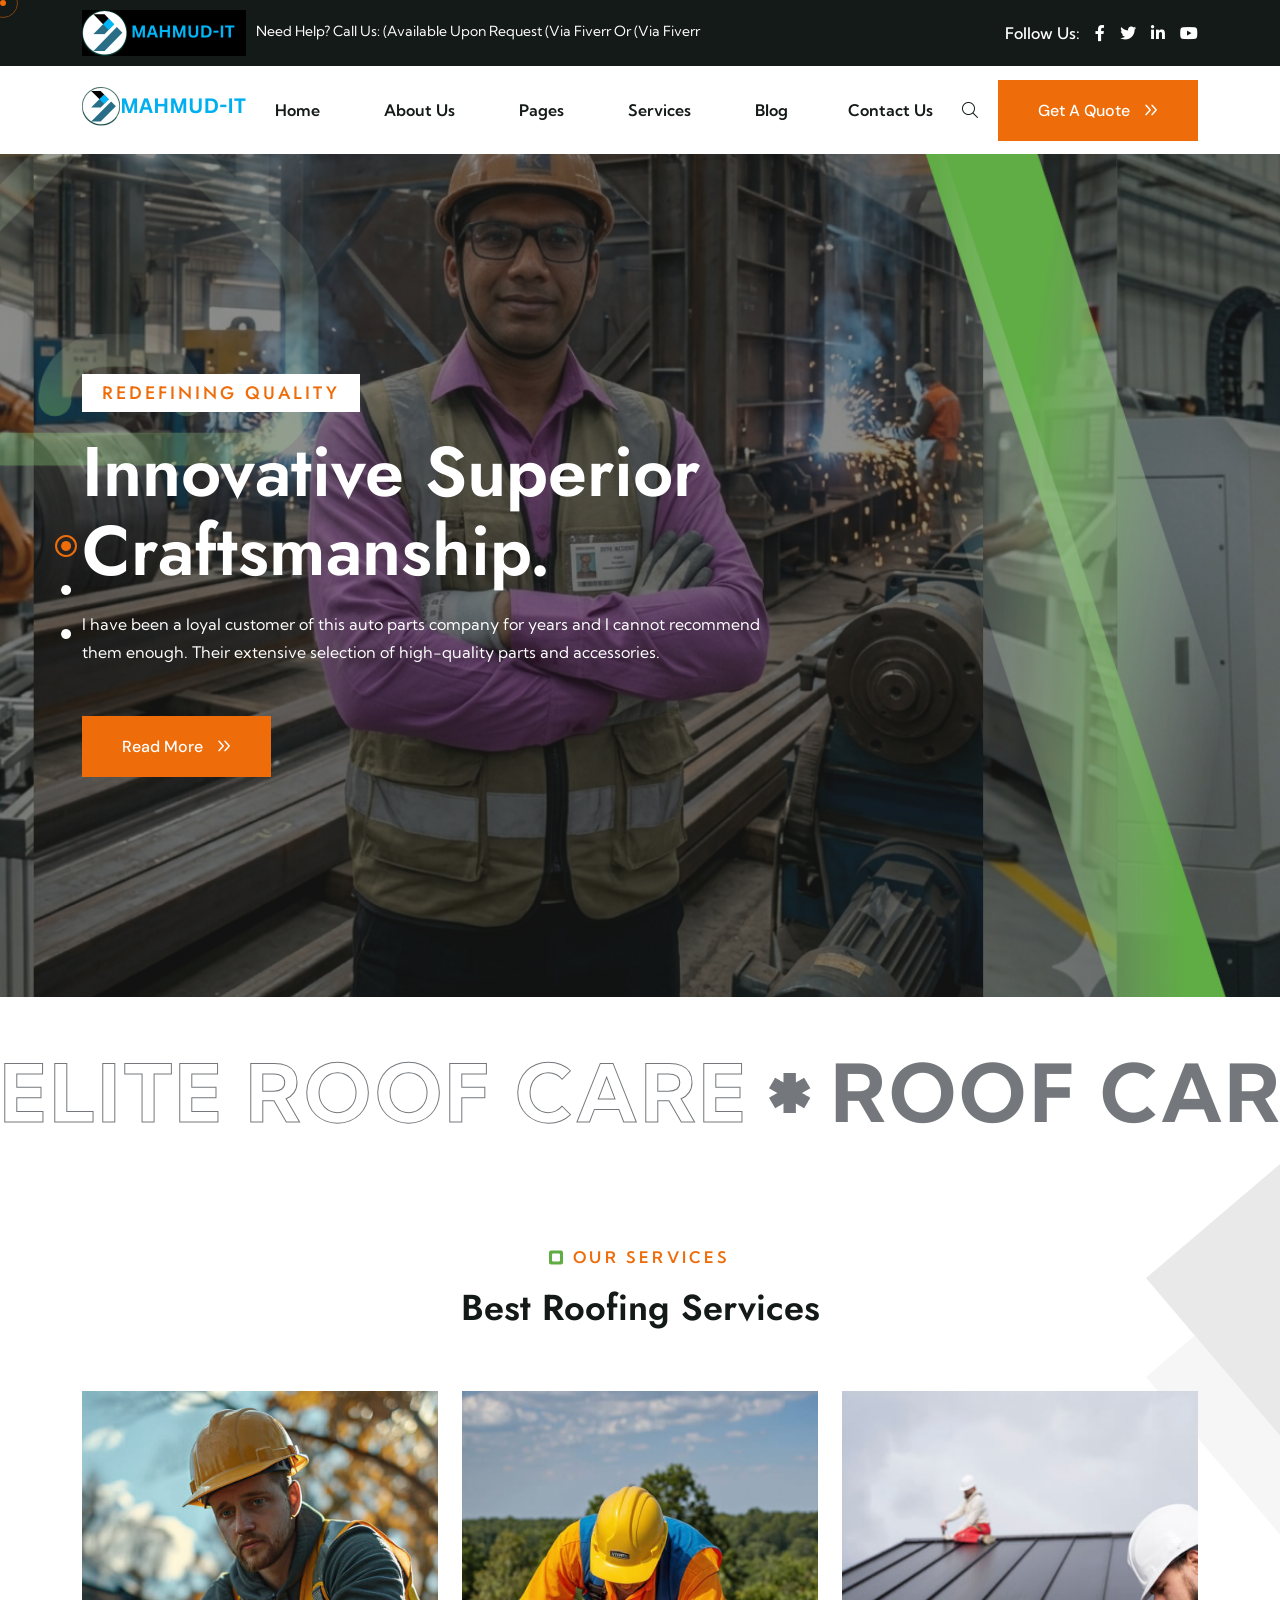
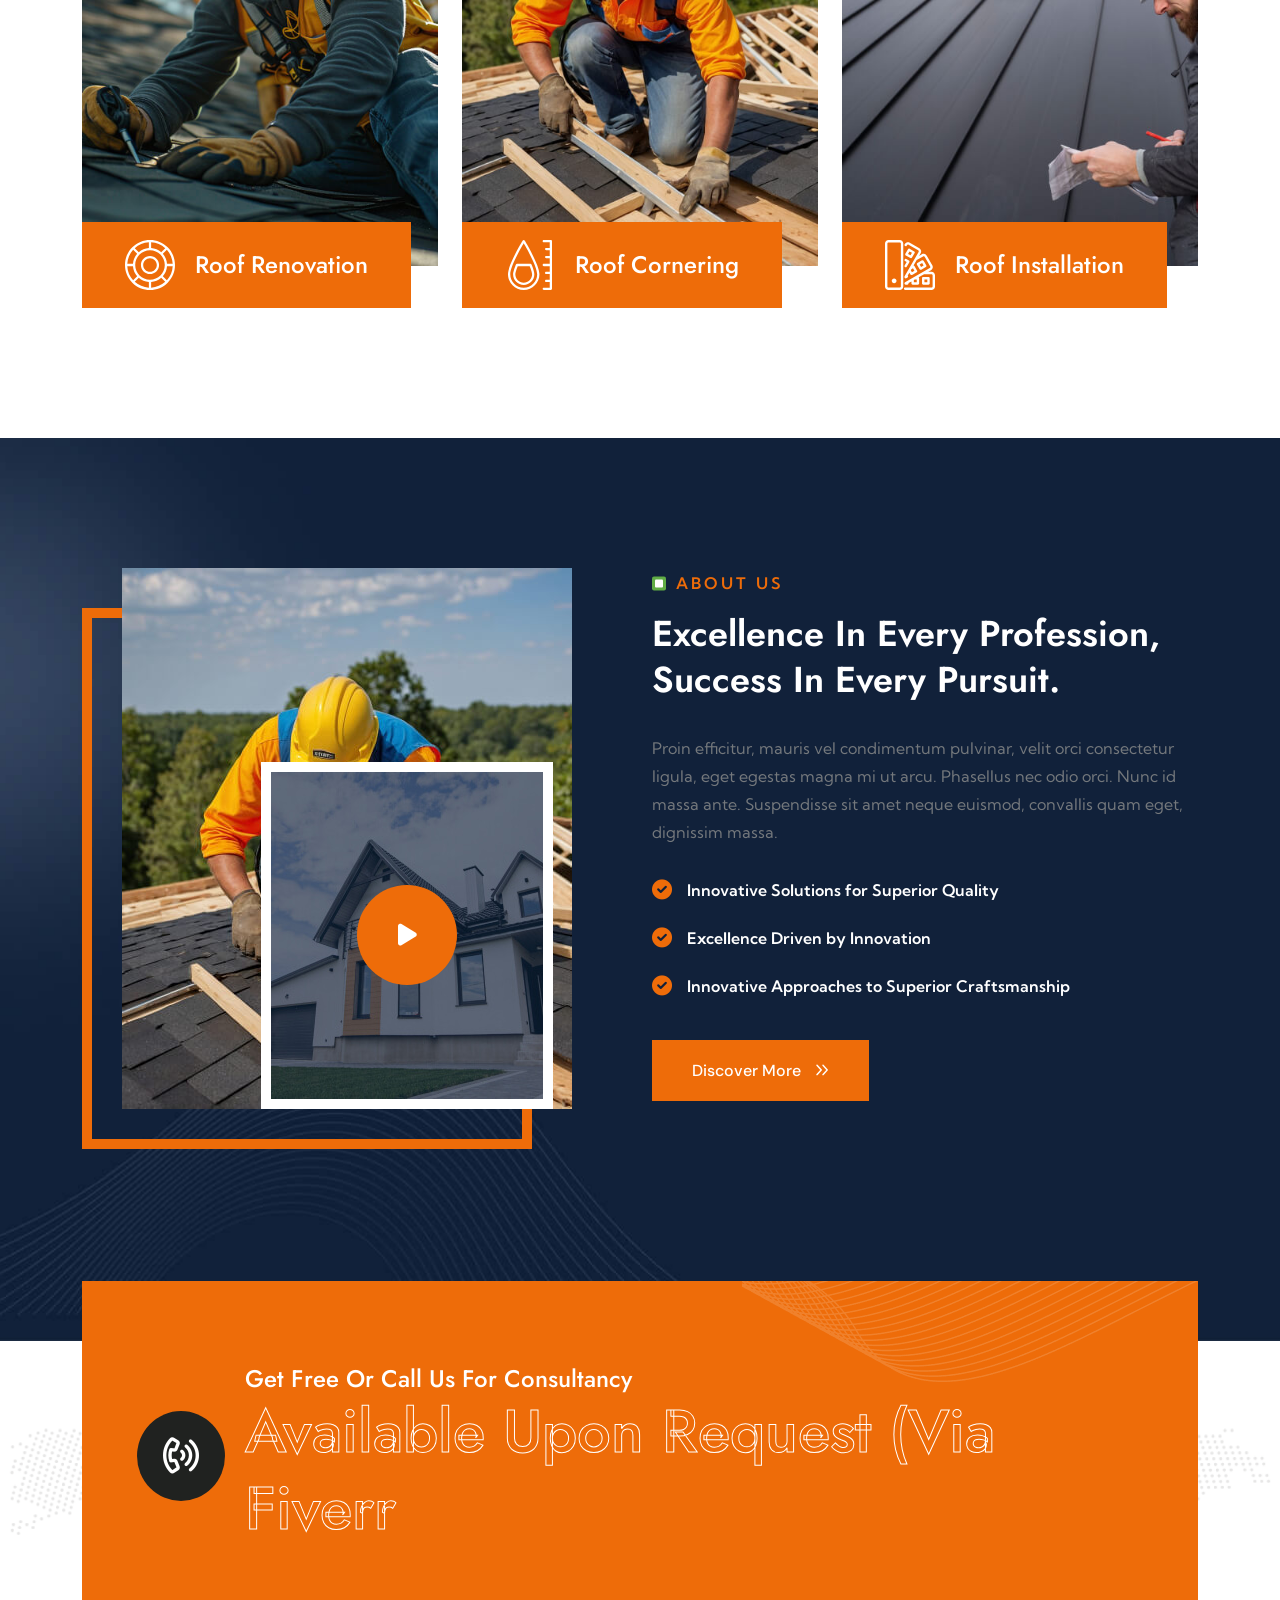
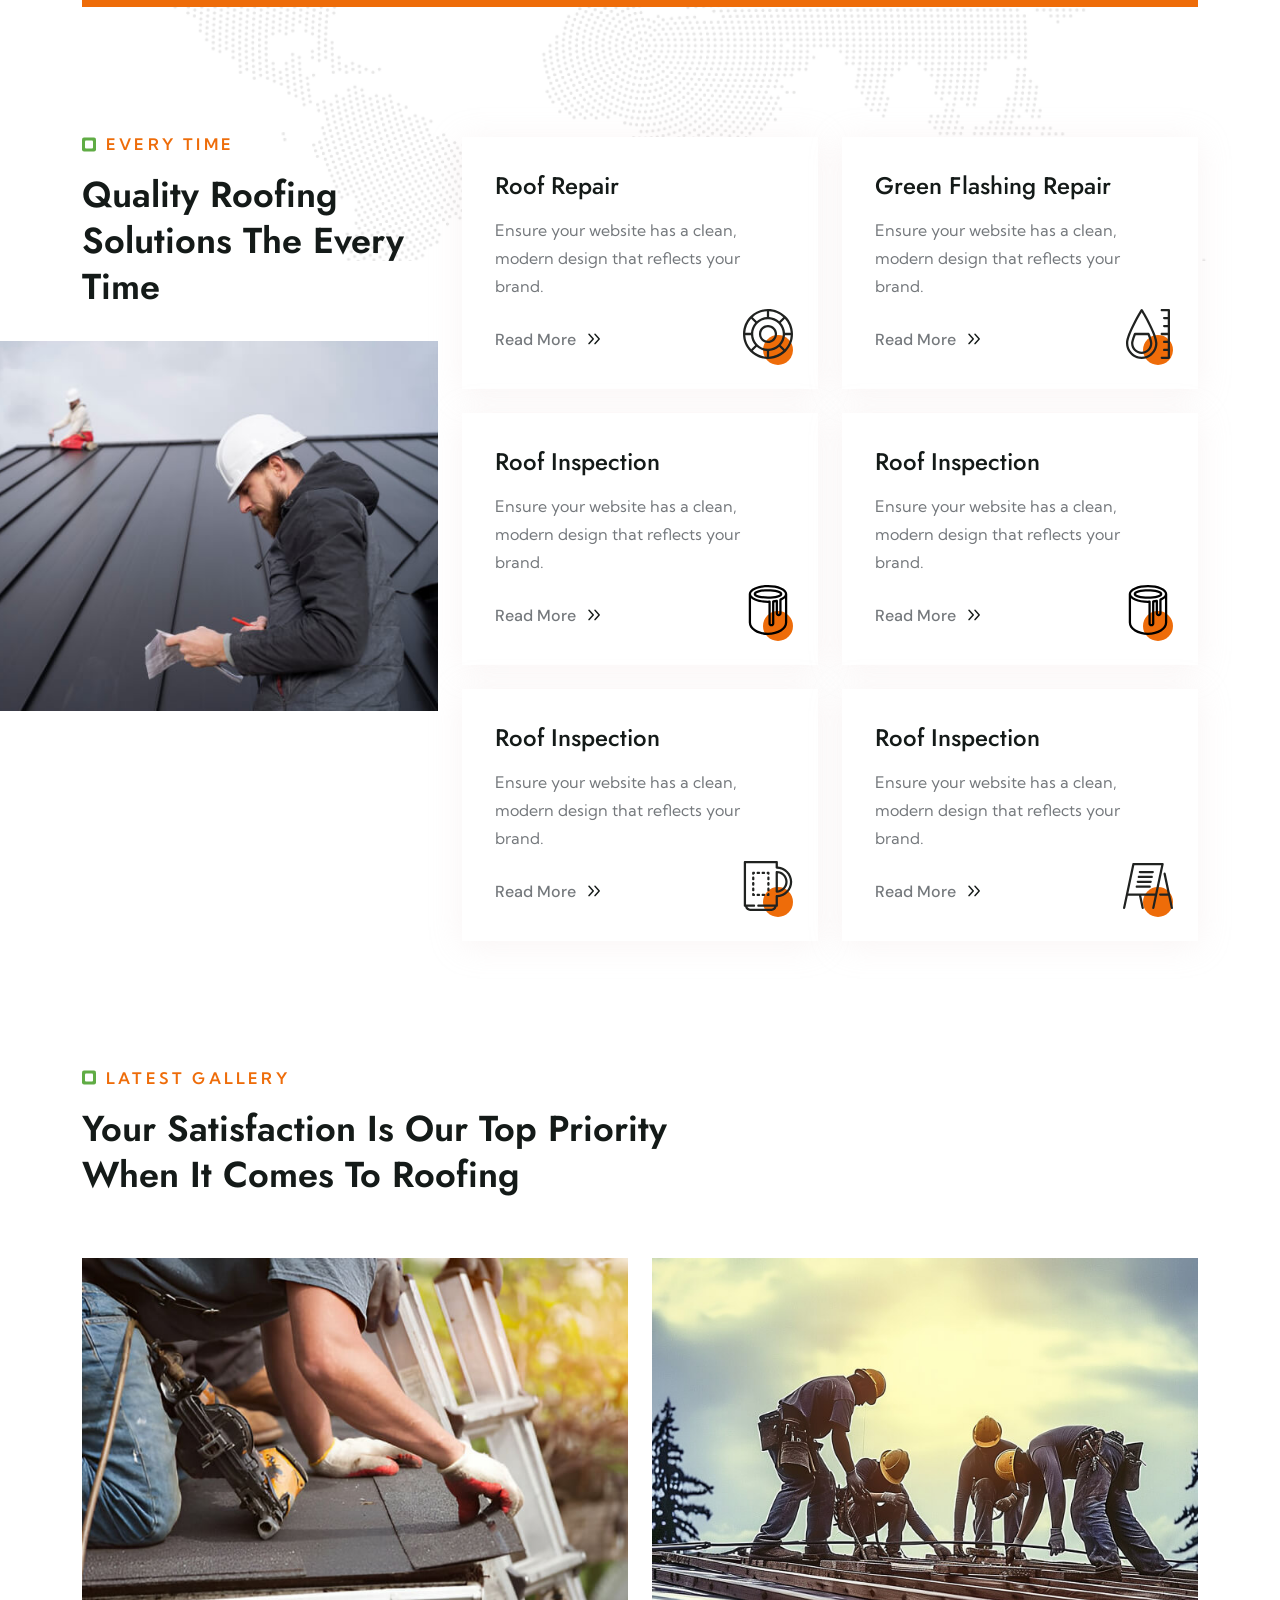
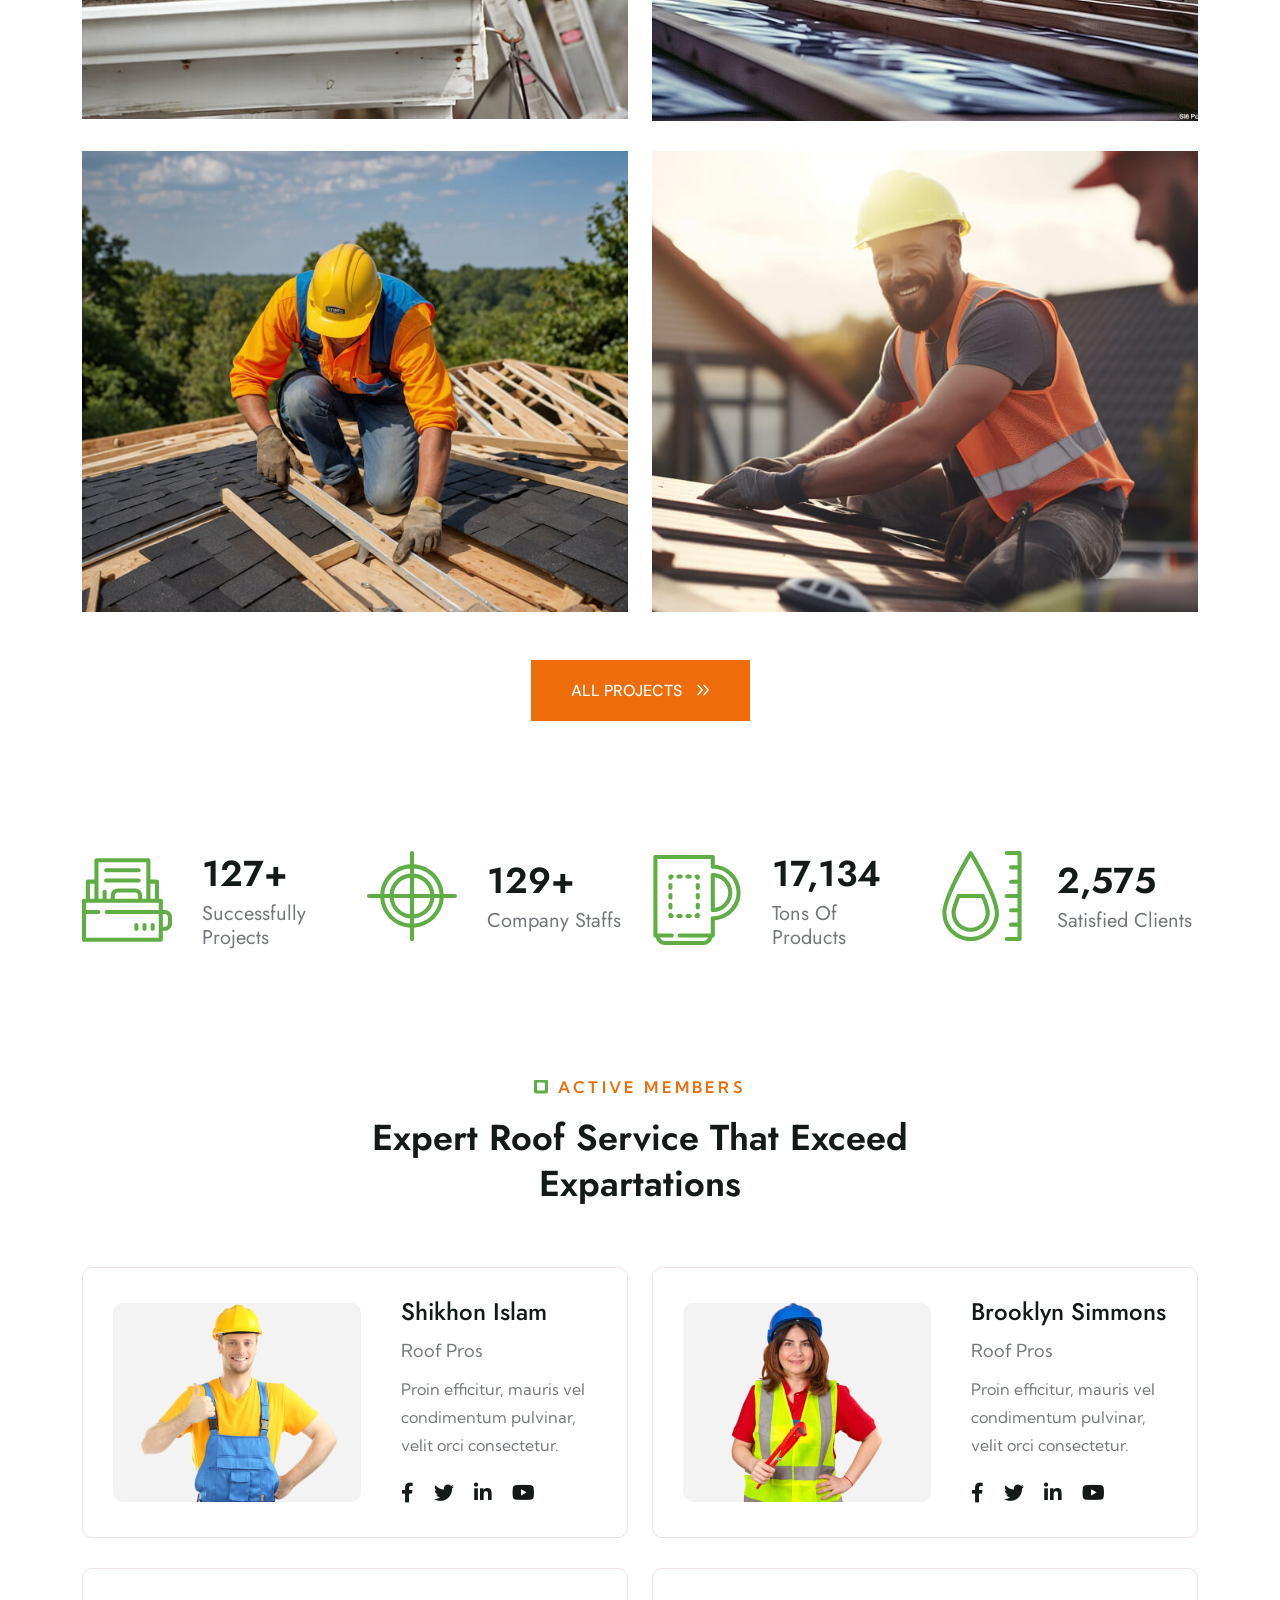
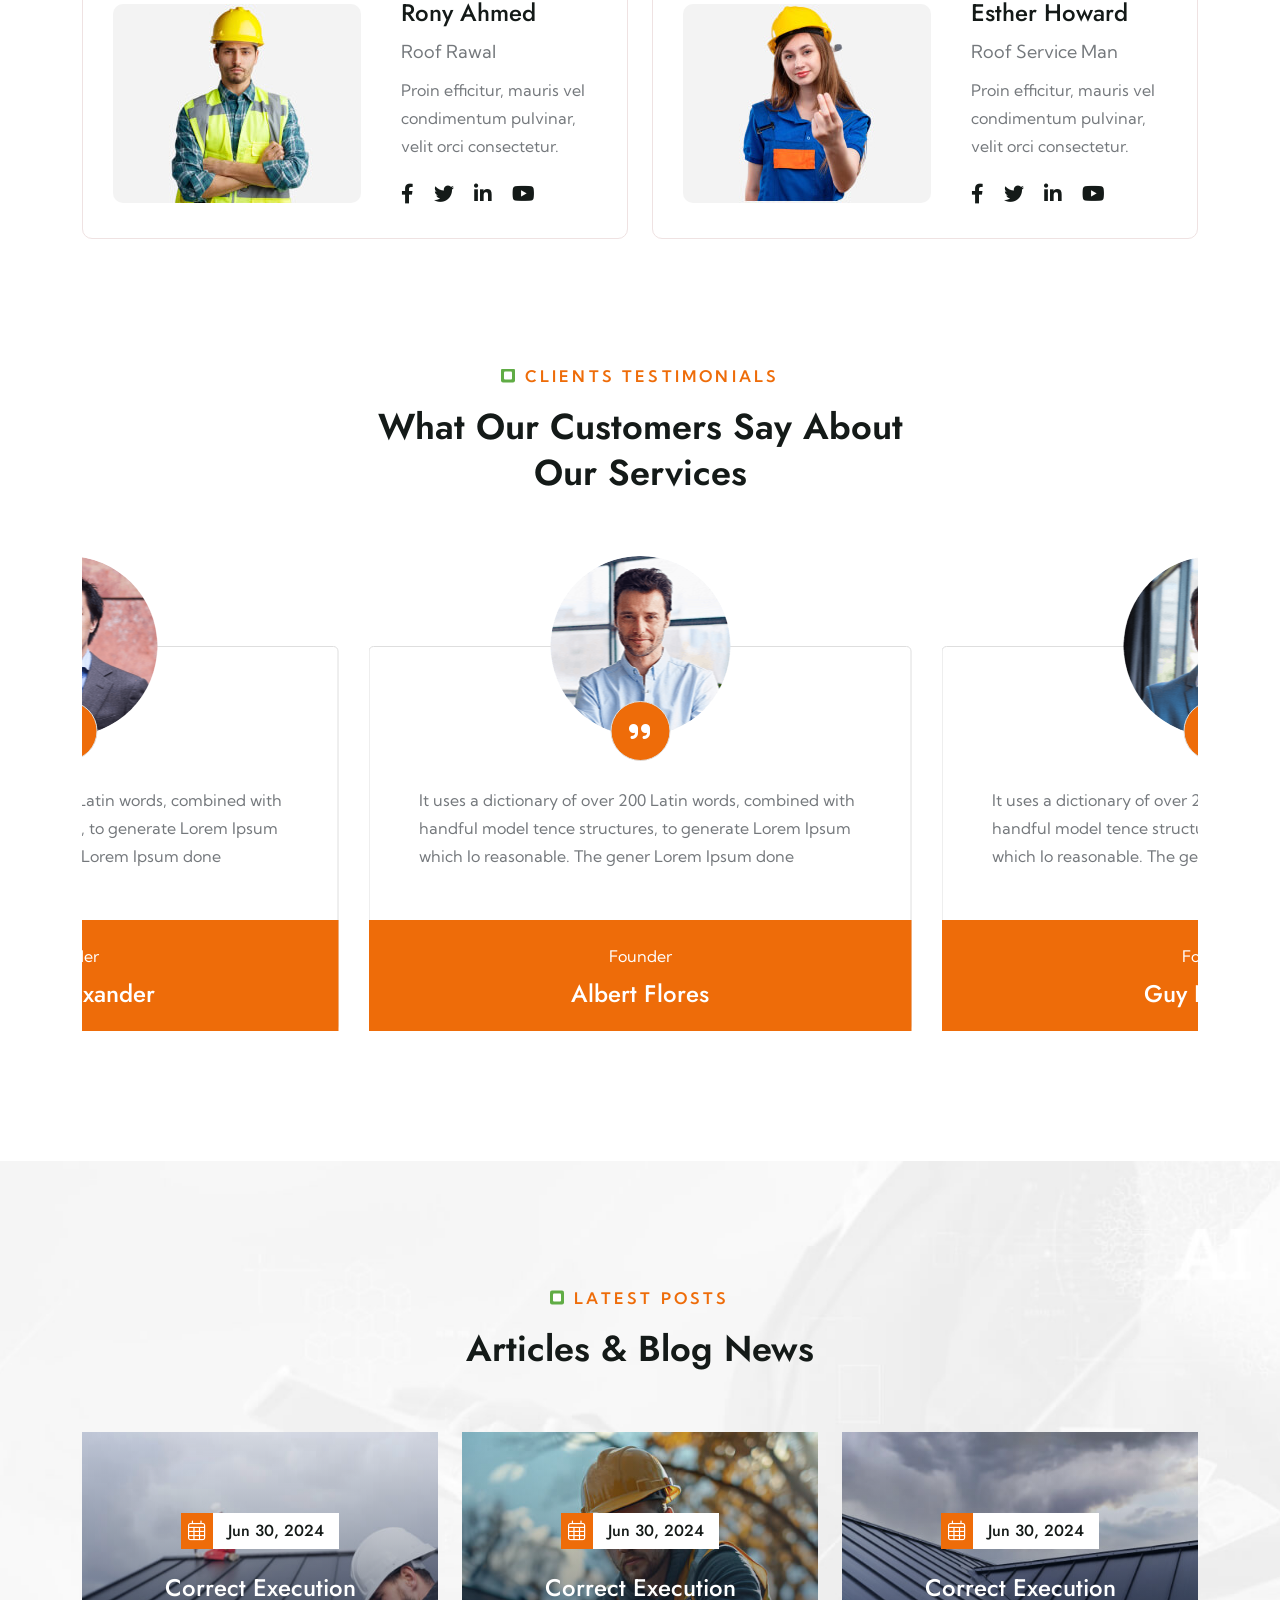
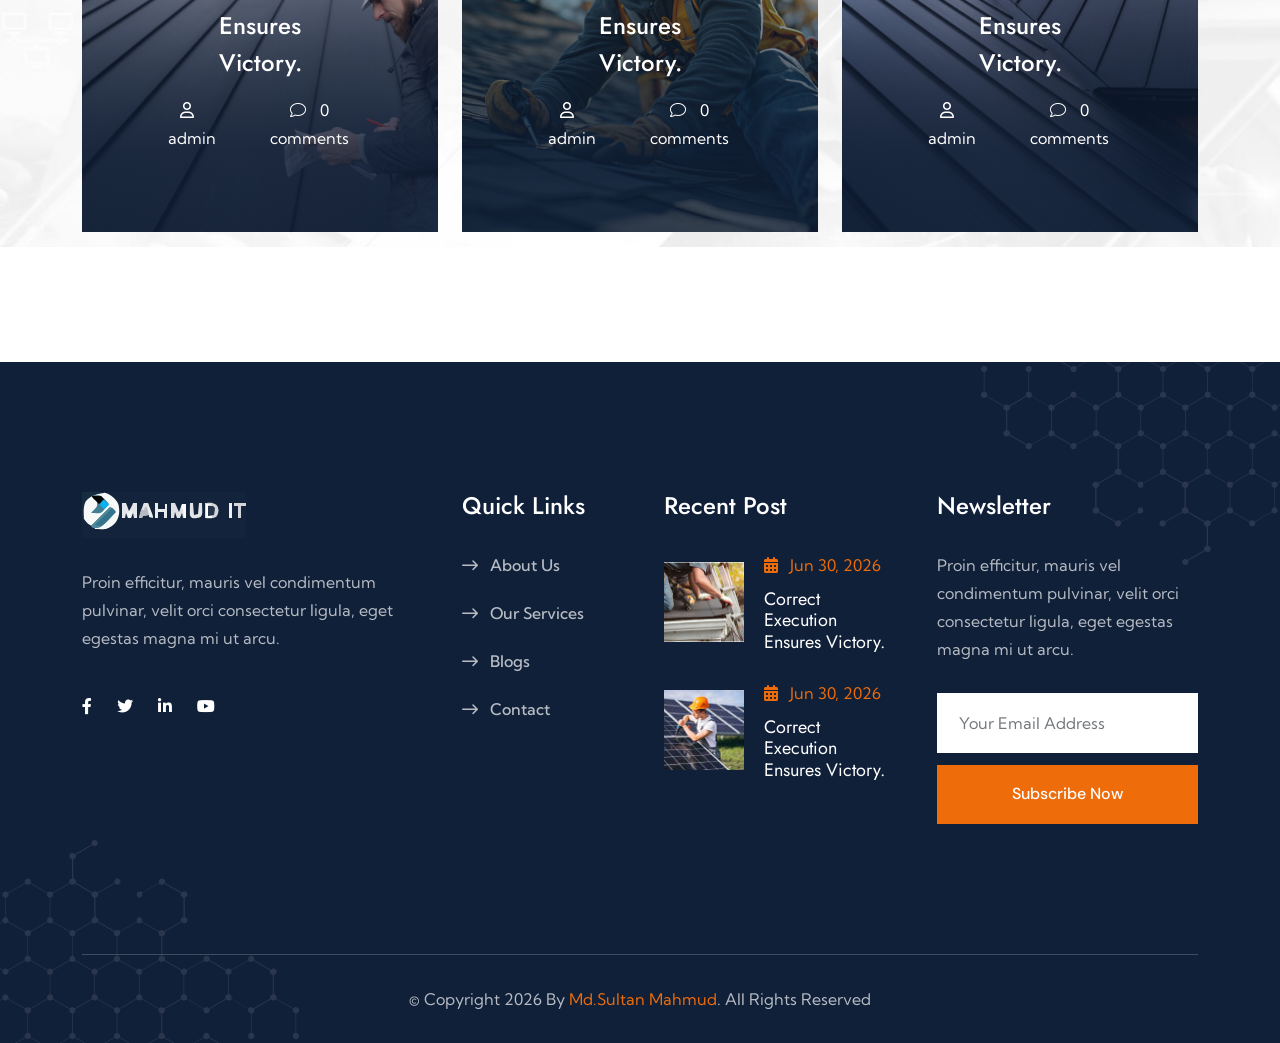
==== commit a05d58f4: "Update index.html sultan" ====
--- a/index.html
+++ b/index.html
@@ -137,7 +137,7 @@
                                     <i class="fal fa-envelope"></i>
                                 </div>
                                 <div class="offcanvas__contact-text">
-                                    <a href="mailto:info@azent.com"><span class="mailto:info@example.com">info@example.com</span></a>
+                                    <a href="mailto:info@azent.com"><span class="mailto:info@example.com">Available upon request (Via Fiverr</span></a>
                                 </div>
                             </li>
                             <li class="d-flex align-items-center">
@@ -153,7 +153,7 @@
                                     <i class="far fa-phone"></i>
                                 </div>
                                 <div class="offcanvas__contact-text">
-                                    <a href="tel:+11002345909">+11002345909</a>
+                                    <a href="tel:+#">Available upon request (Via Fiverr</a>
                                 </div>
                             </li>
                         </ul>
@@ -179,7 +179,7 @@
     <div class="header-top-section fix">
         <div class="container">
             <div class="header-top-wrapper style-2">
-                <h6><img src="assets/img/logo/Add a heading (11).png" alt="">Need help? Call us: <a href="tel:+xxxxxxxxxxx">(+xxxxxxxxxx</a> or <a href="xxxx.com"> xxxxxxxxxxx</a></h6>
+                <h6><img src="assets/img/logo/Add a heading (11).png" alt="">Need help? Call us: <a href="tel:+xxxxxxxxxxx">(Available upon request (Via Fiverr</a> or <a href="xxxx.com">  (Via Fiverr</a></h6>
                 <div class="top-right">
                     <div class="social-icon d-flex align-items-center">
                         <span>Follow Us:</span>
@@ -551,7 +551,7 @@
                             </div>
                             <div class="content">
                                 <h3 class="wow fadeInUp">Get Free or call us for Consultancy</h3>
-                                <h2 class="wow fadeInUp" data-wow-delay=".3s"><a href="tel:xx">+xxxxxxxxxxx</a></h2>
+                                <h2 class="wow fadeInUp" data-wow-delay=".3s"><a href="tel:xx">Available upon request (Via Fiverr</a></h2>
                             </div>
                         </div>
                     </div>
